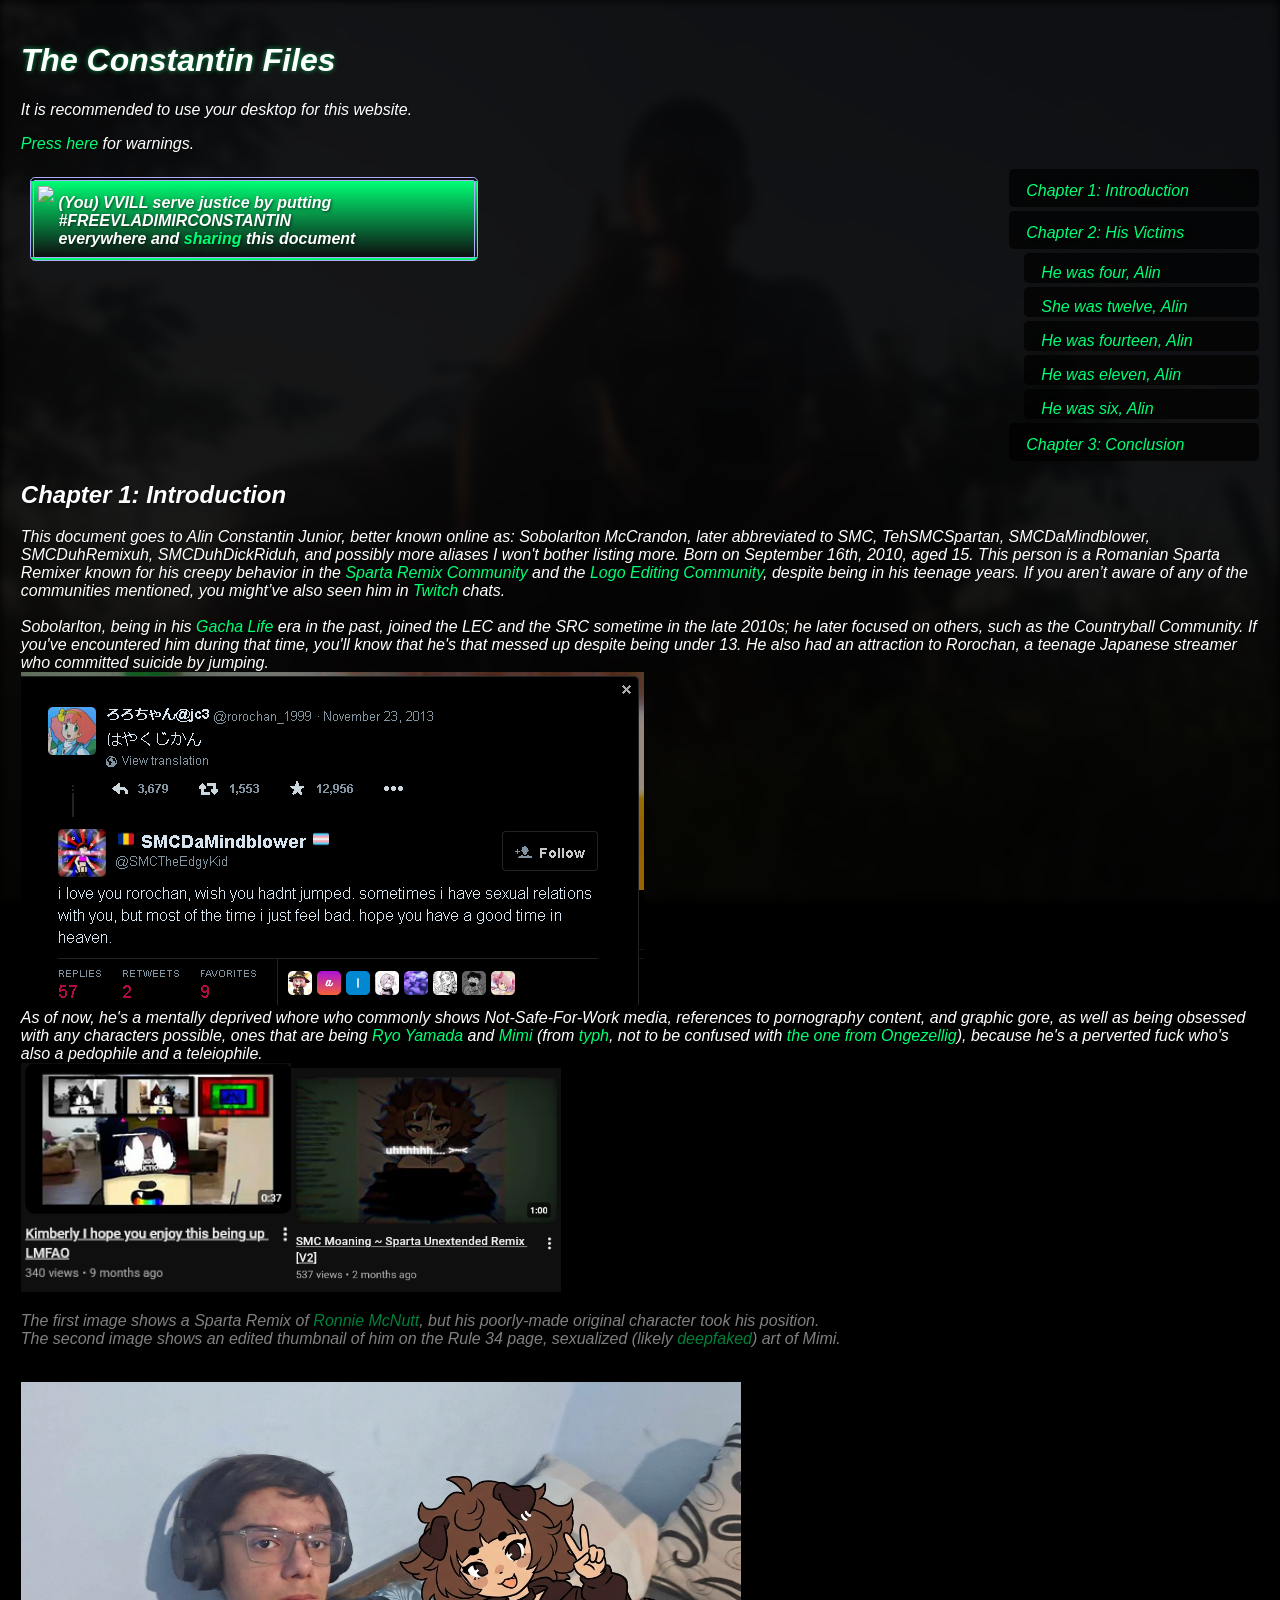
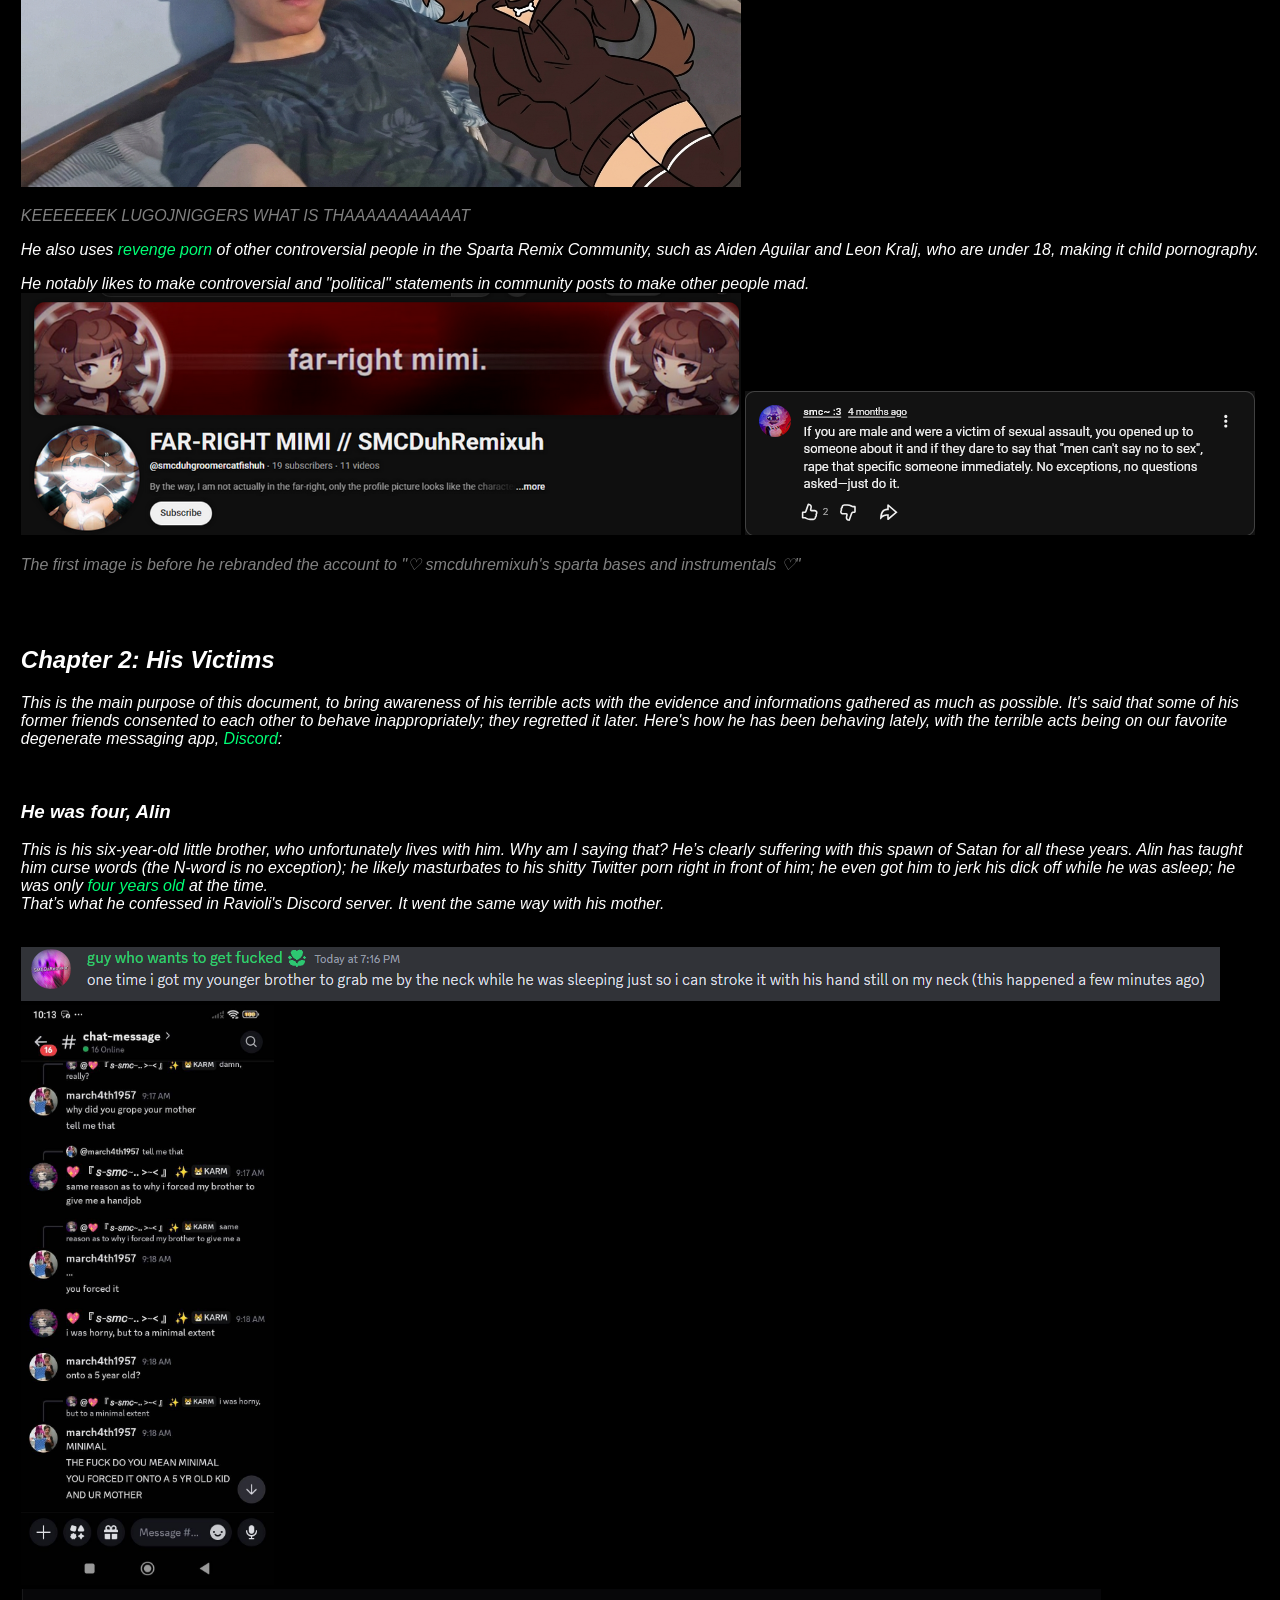
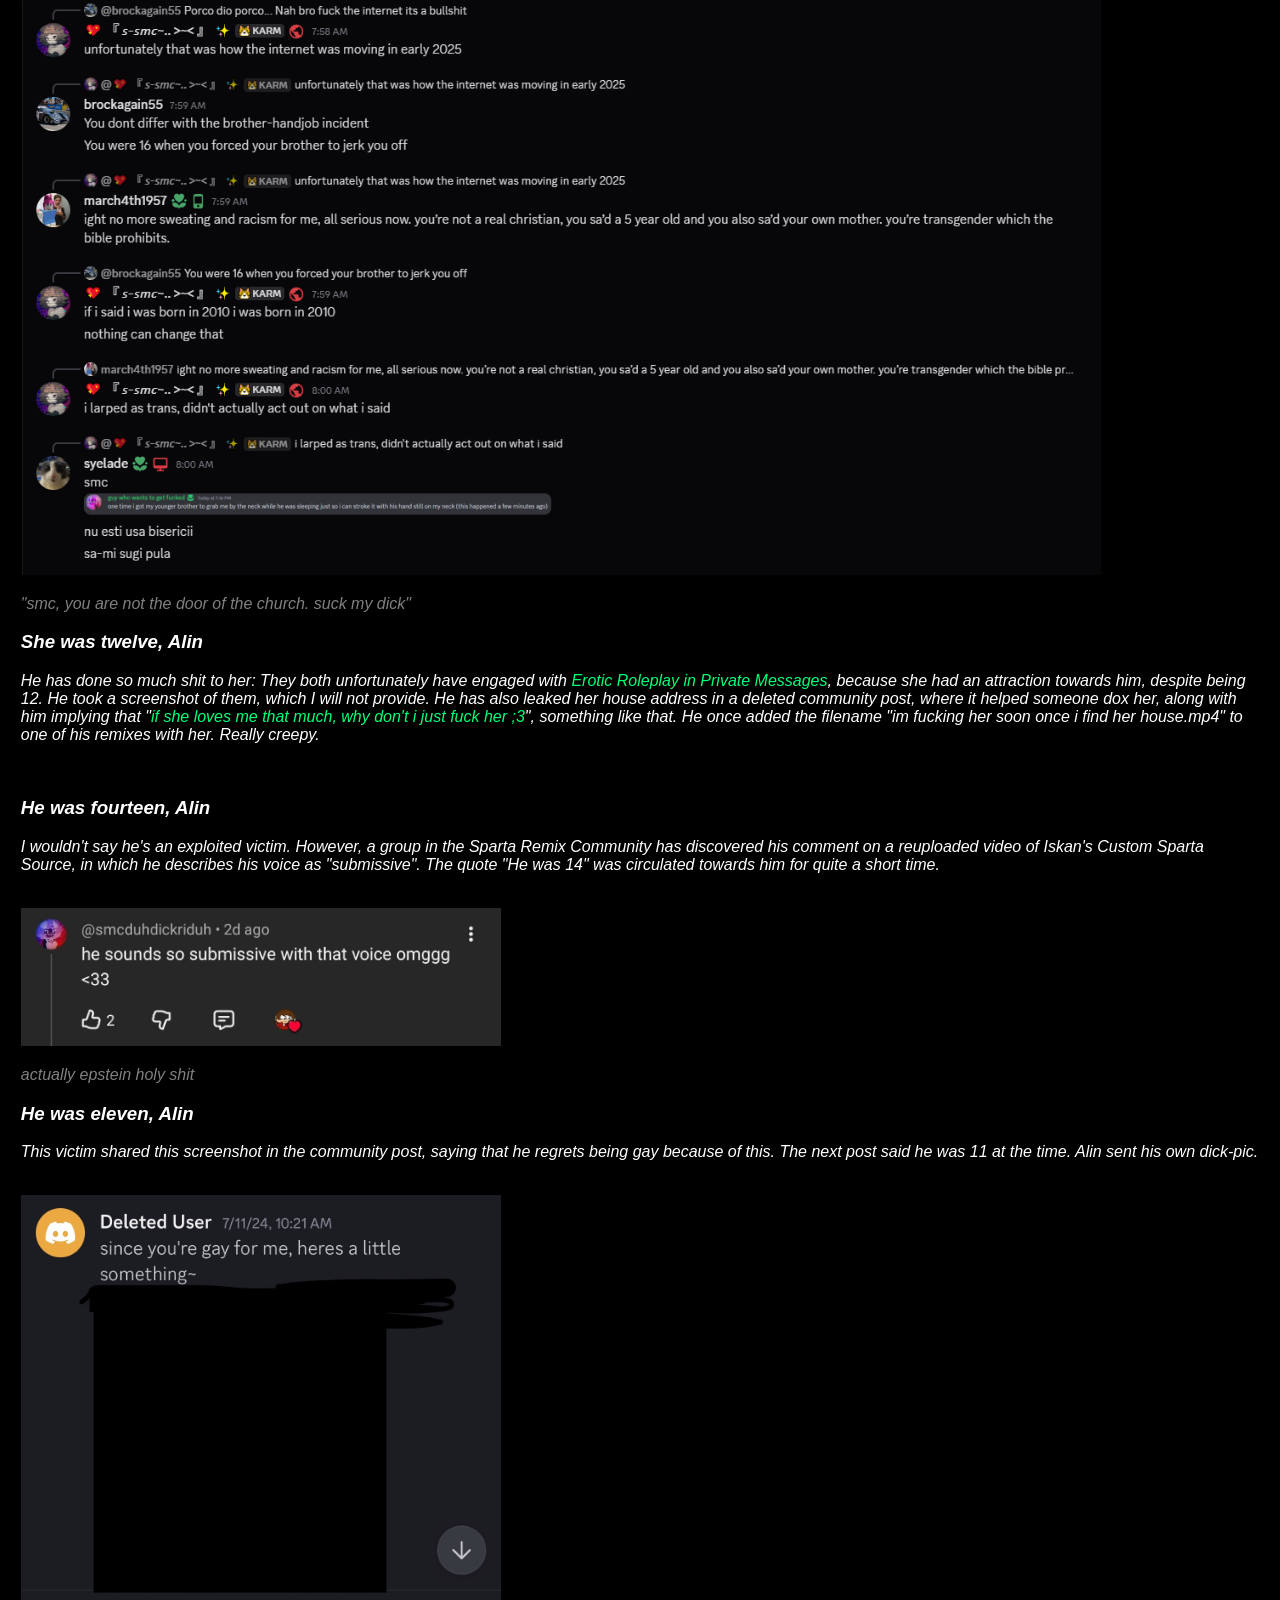
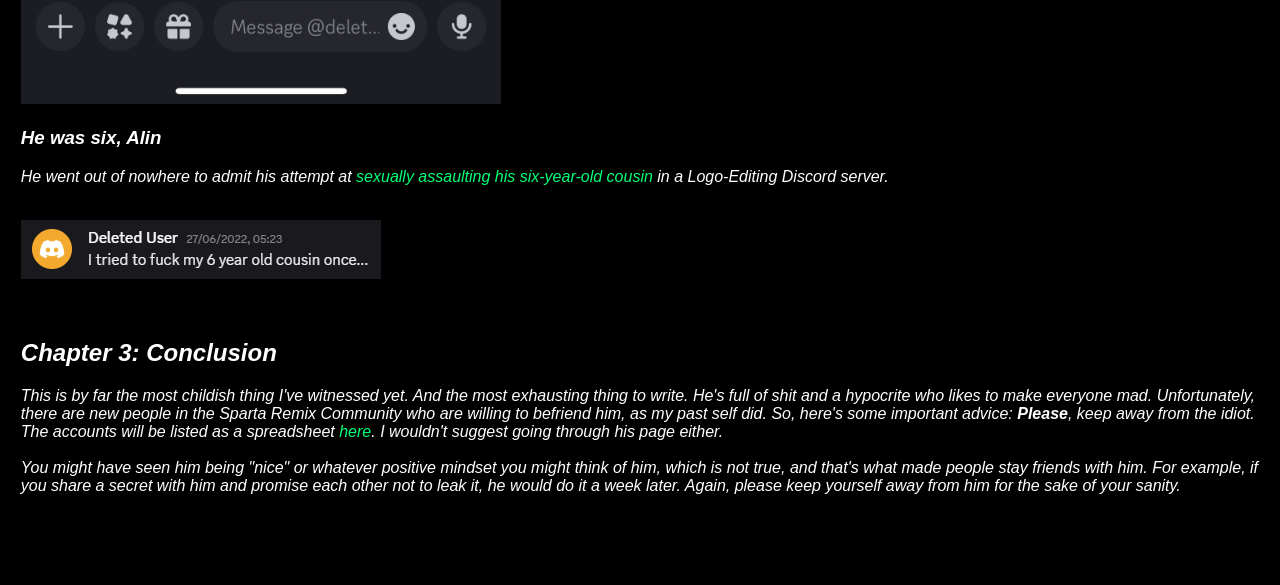
==== index2.html @ 02c7c016 "Update index2.html" ====
<!DOCTYPE html>
<html lang="en">
    <head>
      <link rel="stylesheet" href="styles.css"/>
      <meta charset="UTF-8">
      <meta name="viewport" content="width=device-width, initial-scale=1.0">
      <title>[16+] The Constantin Files</title>
    </head>
    <body>
        <h1>The Constantin Files</h1>
        <p>It is recommended to use your desktop for this website.</p>
        <p><a href="index.html">Press here</a> for warnings.</p>
        
        <div class="wiki-container">
            <main class="content">
    <!-- This is pasted from the wiki -->
    <div id="mw-content-text" class="mw-body-content">
    <div class="mw-content-ltr mw-parser-output" lang="en" dir="ltr"><style data-mw-deduplicate="TemplateStyles:r416693">.mw-parser-output .template-soybox{display:grid;grid-template-columns:auto 1fr auto;grid-template-areas:"image1 text image2";margin:0.3rem;padding:0.3rem;}.mw-parser-output .template-soybox,.mw-parser-output .template-soybox *{box-sizing:border-box}.mw-parser-output .template-soybox .content{display:flex;flex-direction:column;gap:0.25rem;grid-area:text}.mw-parser-output .template-soybox .line1{font-size:140%;line-height:1.75rem}.mw-parser-output .template-soybox.page-issue{border-width:1px;border-style:solid;border-left-width:0.6rem;border-radius:0.2rem}.mw-parser-output .template-soybox.page-issue.ok{background:white;border-color:#b6f9ba;border-left-color:#52d85b}.mw-parser-output .template-soybox.page-issue.info{background:#EEF2FF;border-color:#D6DAF0;border-left-color:#5457e5}.mw-parser-output .template-soybox.page-issue.warning{background:#fef6e7;border-color:#eed6d2;border-left-color:#FF9D00}.mw-parser-output .template-soybox.page-issue.critical{background:#fff0f0;border-color:#e23639}@media screen and (max-width:400px){.mw-parser-output .template-soybox>span[typeof="mw:File"]:nth-of-type(2){display:none}}</style>
    <div style="width: clamp(0rem, 28rem, 100%); text-wrap: balance; border: 4px double #ababff; border-radius: 0.3rem; background: linear-gradient(#00ff75, #00000050);" class="template-soybox noexcerpt"><span typeof="mw:File"><span><img src="29892.png" decoding="async" loading="lazy" width="67 height="65" class="mw-file-element" data-file-width="2501" data-file-height="2501"></span></span><div class="content"><span class="line1"><b></b></span><span class="line2"><b>(You) VVILL serve justice by putting #FREEVLADIMIRCONSTANTIN everywhere and <a href="https://www.youtube.com/post/Ugkx7gMbIciB7unYGmT3R9NMrNsIyraYsZ8P">sharing</a> this document</b></span></div></div><div style="padding:1px" class="noexcerpt"></span></div>
            </main>
            <nav class="sidebar">
    <div class="column">
      <a href="#chapter1">Chapter 1: Introduction</a>
    </div>
    <div class="column">
      <a href="#chapter2">Chapter 2: His Victims</a>
    </div>
    <div class="column1">
      <a href="#c2:one">He was four, Alin</a>
    </div>
    <div class="column1">
      <a href="#c2:two">She was twelve, Alin</a>
    </div>
    <div class="column1">
      <a href="#c2:three">He was fourteen, Alin</a>
    </div>
    <div class="column1">
      <a href="#c2:four">He was eleven, Alin</a>
    </div>
    <div class="column1">
      <a href="#c2:five">He was six, Alin</a>
    </div>
    <div class="column">
      <a href="#chapter3">Chapter 3: Conclusion</a>
    </div>
            </nav>
        </div>

        <div id="chapter1">
            <h2>Chapter 1: Introduction</h2>
            <p>
                This document goes to Alin Constantin Junior, better known online as: Sobolarlton McCrandon, later abbreviated to SMC, TehSMCSpartan, SMCDaMindblower, SMCDuhRemixuh, SMCDuhDickRiduh, and possibly more aliases I won't bother listing more. Born on September 16th, 2010, aged 15. This person is a Romanian Sparta Remixer known for his creepy behavior in the <a href="https://spartaremix.fandom.com/wiki/Home">Sparta Remix Community</a> and the <a href="https://logo-editing.fandom.com/wiki/Logo_Editing_Wiki">Logo Editing Community</a>, despite being in his teenage years. If you aren’t aware of any of the communities mentioned, you might’ve also seen him in <a href="https://en.wikipedia.org/wiki/Twitch_(service)">Twitch</a> chats.<br><br>
                Sobolarlton, being in his <a href= "https://lunime.fandom.com/wiki/Gacha_Life">Gacha Life</a> era in the past, joined the LEC and the SRC sometime in the late 2010s; he later focused on others, such as the Countryball Community. If you've encountered him during that time, you'll know that he's that messed up despite being under 13. He also had an attraction to Rorochan, a teenage Japanese streamer who committed suicide by jumping. <br>
                <img src="HAlWSNqXMAAQvuy.png"><br>
                As of now, he's a mentally deprived whore who commonly shows Not-Safe-For-Work media, references to pornography content, and graphic gore, as well as being obsessed with any characters possible, ones that are being <a href="https://bocchi-the-rock.fandom.com/wiki/Ryo_Yamada">Ryo Yamada</a> and <a href="https://animation-meme.fandom.com/wiki/Typh/Mimi">Mimi</a> (from <a href="https://animation-meme.fandom.com/wiki/Typh">typh</a>, not to be confused with <a href="https://ongezellig.fandom.com/wiki/Mymy">the one from Ongezellig</a>), because he's a perverted fuck who's also a pedophile and a teleiophile.
                <br> <img src="28sf8bj.png" style="width: 270px; height: auto;"><img src="hmb98pb.png" style="width: 270px; height: auto;"><br>
                <p style="opacity: 50%;">
                    The first image shows a Sparta Remix of <a href="https://en.wikipedia.org/wiki/Suicide_of_Ronnie_McNutt">Ronnie McNutt</a>, but his poorly-made original character took his position.<br>
                    The second image shows an edited thumbnail of him on the Rule 34 page, sexualized (likely <a href="https://en.wikipedia.org/wiki/Deepfake">deepfaked</a>) art of Mimi.
                </p>
                <br> <img src="utrippin.png" style="width: 720px; height: auto;"><br>
                <p style="opacity: 50%;">KEEEEEEEK LUGOJNIGGERS WHAT IS THAAAAAAAAAAAT</p>
                <p>He also uses <a href="https://en.wikipedia.org/wiki/Revenge_porn">revenge porn</a> of other controversial people in the Sparta Remix Community, such as Aiden Aguilar and Leon Kralj, who are under 18, making it child pornography.</p>
                He notably likes to make controversial and "political" statements in community posts to make other people mad.
                <br> <img src="kp8pxv0.png" style="width: 720px; height: auto;"> <img src="krrt3ww.png">
                <p style="opacity: 50%;">The first image is before he rebranded the account to "♡ smcduhremixuh's sparta bases and instrumentals ♡"</p>
            </p> <br><br>
        </div>
        <div id="chapter2">
            <h2>Chapter 2: His Victims</h2>
            <p>
                This is the main purpose of this document, to bring awareness of his terrible acts with the evidence and informations gathered as much as possible. It's said that some of his former friends consented to each other to behave inappropriately; they regretted it later. Here's how he has been behaving lately, with the terrible acts being on our favorite degenerate messaging app, <a href="https://en.wikipedia.org/wiki/Discord">Discord</a>:
            </p> <br>
                <div id="c2:one">
                    <h3>He was four, Alin</h3>
                    <p>
                        This is his six-year-old little brother, who unfortunately lives with him. Why am I saying that? He’s clearly suffering with this spawn of Satan for all these years. Alin has taught him curse words (the N-word is no exception); he likely masturbates to his shitty Twitter porn right in front of him; he even got him to jerk his dick off while he was asleep; he was only <a href="https://soyjakwiki.org/Doctos">four years old</a> at the time.
                        <br>That’s what he confessed in Ravioli's Discord server. It went the same way with his mother.
                    </p><br>
                    <img src="pnROt03.png"> <br> <img src="h8wOeFX.png" style="max-width: auto; height: 580px"> <img src="gEyL4BJ.png" style="max-width: 1080px; height: auto"> <br>
                    <p style="opacity: 50%;">"smc, you are not the door of the church. suck my dick"</p>
                </div>
                <div id="c2:two">
                    <h3>She was twelve, Alin</h3>
                    <p>
                        He has done so much shit to her: They both unfortunately have engaged with <a href="https://en.wikipedia.org/wiki/Cybersex">Erotic Roleplay in Private Messages</a>, because she had an attraction towards him, despite being 12. He took a screenshot of them, which I will not provide. He has also leaked her house address in a deleted community post, where it helped someone dox her, along with him implying that "<a href="https://soyjakwiki.org/Troonjak">if she loves me that much, why don't i just fuck her ;3</a>", something like that. He once added the filename "im fucking her soon once i find her house.mp4" to one of his remixes with her. Really creepy.
                    </p><br>
                </div>
                <div id="c2:three">
                    <h3>He was fourteen, Alin</h3>
                    <p>
                        I wouldn't say he's an exploited victim. However, a group in the Sparta Remix Community has discovered his comment on a reuploaded video of Iskan's Custom Sparta Source, in which he describes his voice as "submissive". The quote "He was 14" was circulated towards him for quite a short time.
                        </p><br>
                    <img src="kp3xj6j.jpg" style="max-width: 480px; height: auto"><br>
                    <p style="opacity: 50%;">actually epstein holy shit</p>
                </div>
                <div id="c2:four">
                    <h3>He was eleven, Alin</h3>
                    <p>
                        This victim shared this screenshot in the community post, saying that he regrets being gay because of this. The next post said he was 11 at the time. Alin sent his own dick-pic.
                    </p><br>
                    <img src="13BtzAI.png" style="max-width: 480px; height: auto"><br>
                </div>
                <div id="c2:five">
                    <h3>He was six, Alin</h3>
                    <p>
                        He went out of nowhere to admit his attempt at <a href= "https://wiki.soyjak.st/Oyyy">sexually assaulting his six-year-old cousin</a> in a Logo-Editing Discord server.
                    </p><br>
                    <img src="QaKJB7s.png" style="width: auto;"><br>
                </div><br><br>
        </div>
        </div>
        <div id="chapter3">
            <h2>Chapter 3: Conclusion</h2>
            <p>
                This is by far the most childish thing I've witnessed yet. And the most exhausting thing to write. He's full of shit and a hypocrite who likes to make everyone mad. Unfortunately, there are new people in the Sparta Remix Community who are willing to befriend him, as my past self did. So, here's some important advice: <b>Please</b>, keep away from the idiot. The accounts will be listed as a spreadsheet <a href=https://docs.google.com/spreadsheets/d/1vLHrTlvzA6rwBx-BE-kSOPKxRkK46nL3PdlDtKVJ0mU/edit?usp=sharing>here</a>. I wouldn't suggest going through his page either.<br><br> 
                You might have seen him being "nice" or whatever positive mindset you might think of him, which is not true, and that's what made people stay friends with him. For example, if you share a secret with him and promise each other not to leak it, he would do it a week later. Again, please keep yourself away from him for the sake of your sanity.
                <br><br> 
            </p> <br><br>
        </div>
    </body>
</html>
---- styles.css ----
body {
    text-shadow: 1px 1px 3px rgba(0, 0, 0, 0.6);
    font-style: italic;
    color: #fff;
    font-family: Helvetica;
    padding: 1%;
    background-color: #000000;
}

body::before {
    content: "";
    position: fixed;
    top: 0;
    left: 0;
    right: 0;
    z-index: -1;
    display: block;
    background-image: url("Fz-f8R3X0AEsc2S.jpeg"); 
    background-size:cover;
    width: 100%;
    height: 100%;
    filter: blur(5px) brightness(0.1);
}

h1 {
  text-shadow: 0 0 5px #00ff7590;
}

* {
  box-sizing: border-box;
}


a:link {
  color: #00ff75;
  background-color: transparent;
  text-decoration: none;
  transition: 0.1s ease, color 0.1s ease;
}

a:visited{
  color: #00ff75;
}

.wiki-container {
  display: grid;
  grid-template-columns: 1fr 250px;
  gap: 20px;
  align-items: start;
}

.sidebar {
  display: flex;
  flex-direction: column;
  gap: 4px;
}

.content {
  margin-right: auto;
  padding: 4px;
  background: transparent;
}

.column {
  background-color: rgba(0, 0, 0, 0.7);
  padding: 10px 12px;
  border-radius: 5px;
  text-shadow: 2px 2px 10px black;
  transition: transform 0.1s ease, background-color 0.1s ease;
}


.column:hover{
  background-color: black;
  padding: 9px;
  scale: 101%;
  transition: ease;
  transition-duration: 100ms;
}

.column a{
  position: relative;
  left: 5px;
  bottom: -3px;
}

.column1 {
  margin-left: 15px;
  background-color: rgba(0, 0, 0, 0.7);
  padding: 6px 12px;
  border-radius: 5px;
  text-shadow: 2px 2px 10px black;
  transition: transform 0.1s ease, background-color 0.1s ease;
}


.column1:hover{
  background-color: black;
  padding: 9px;
  scale: 101%;
  transition: ease;
  transition-duration: 100ms;
}

.column1 a{
  position: relative;
  left: 5px;
  bottom: -5px;
}

.button{
  background-color: black;
  border: 2px solid red;
  border-radius: 10%;
  color: white;
  padding: 7px 10px;
  cursor: pointer;
}

.button:hover{
  background-image: linear-gradient(to bottom, #202020, black);
  transition: ease;
}
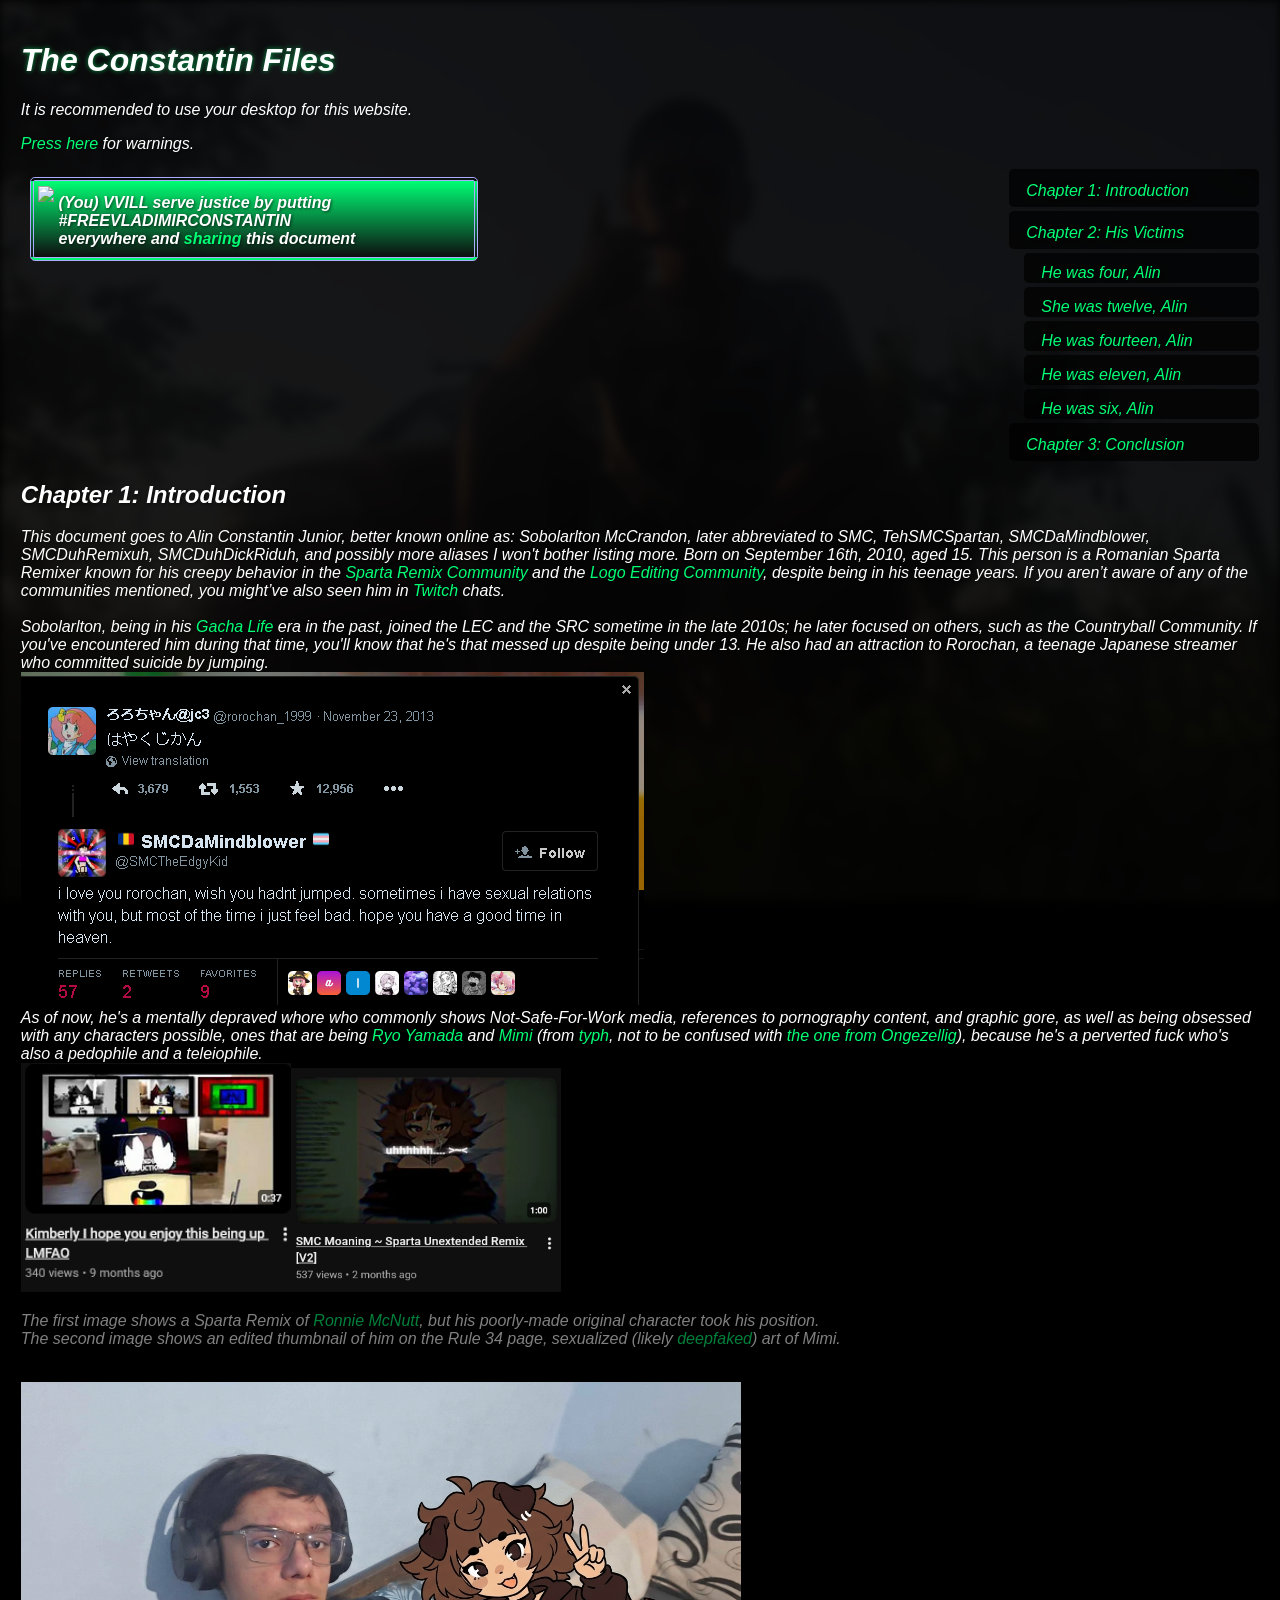
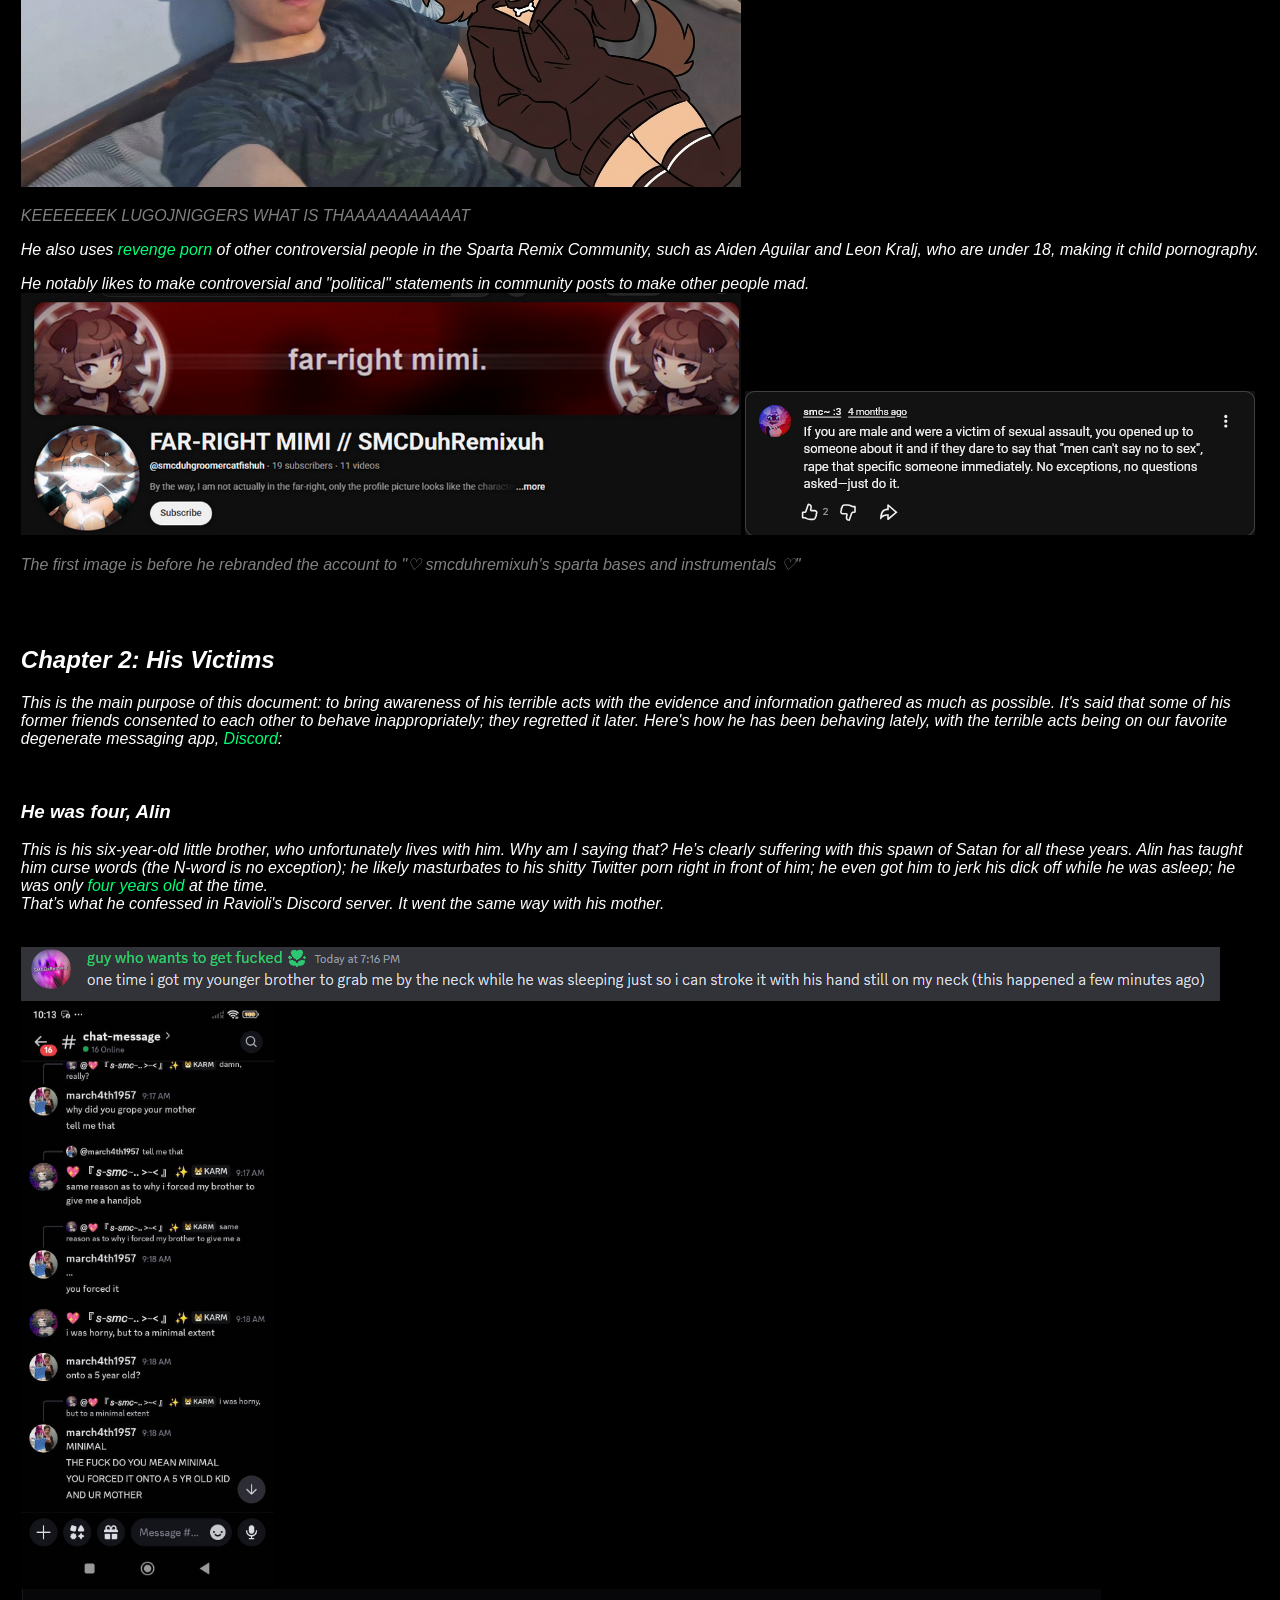
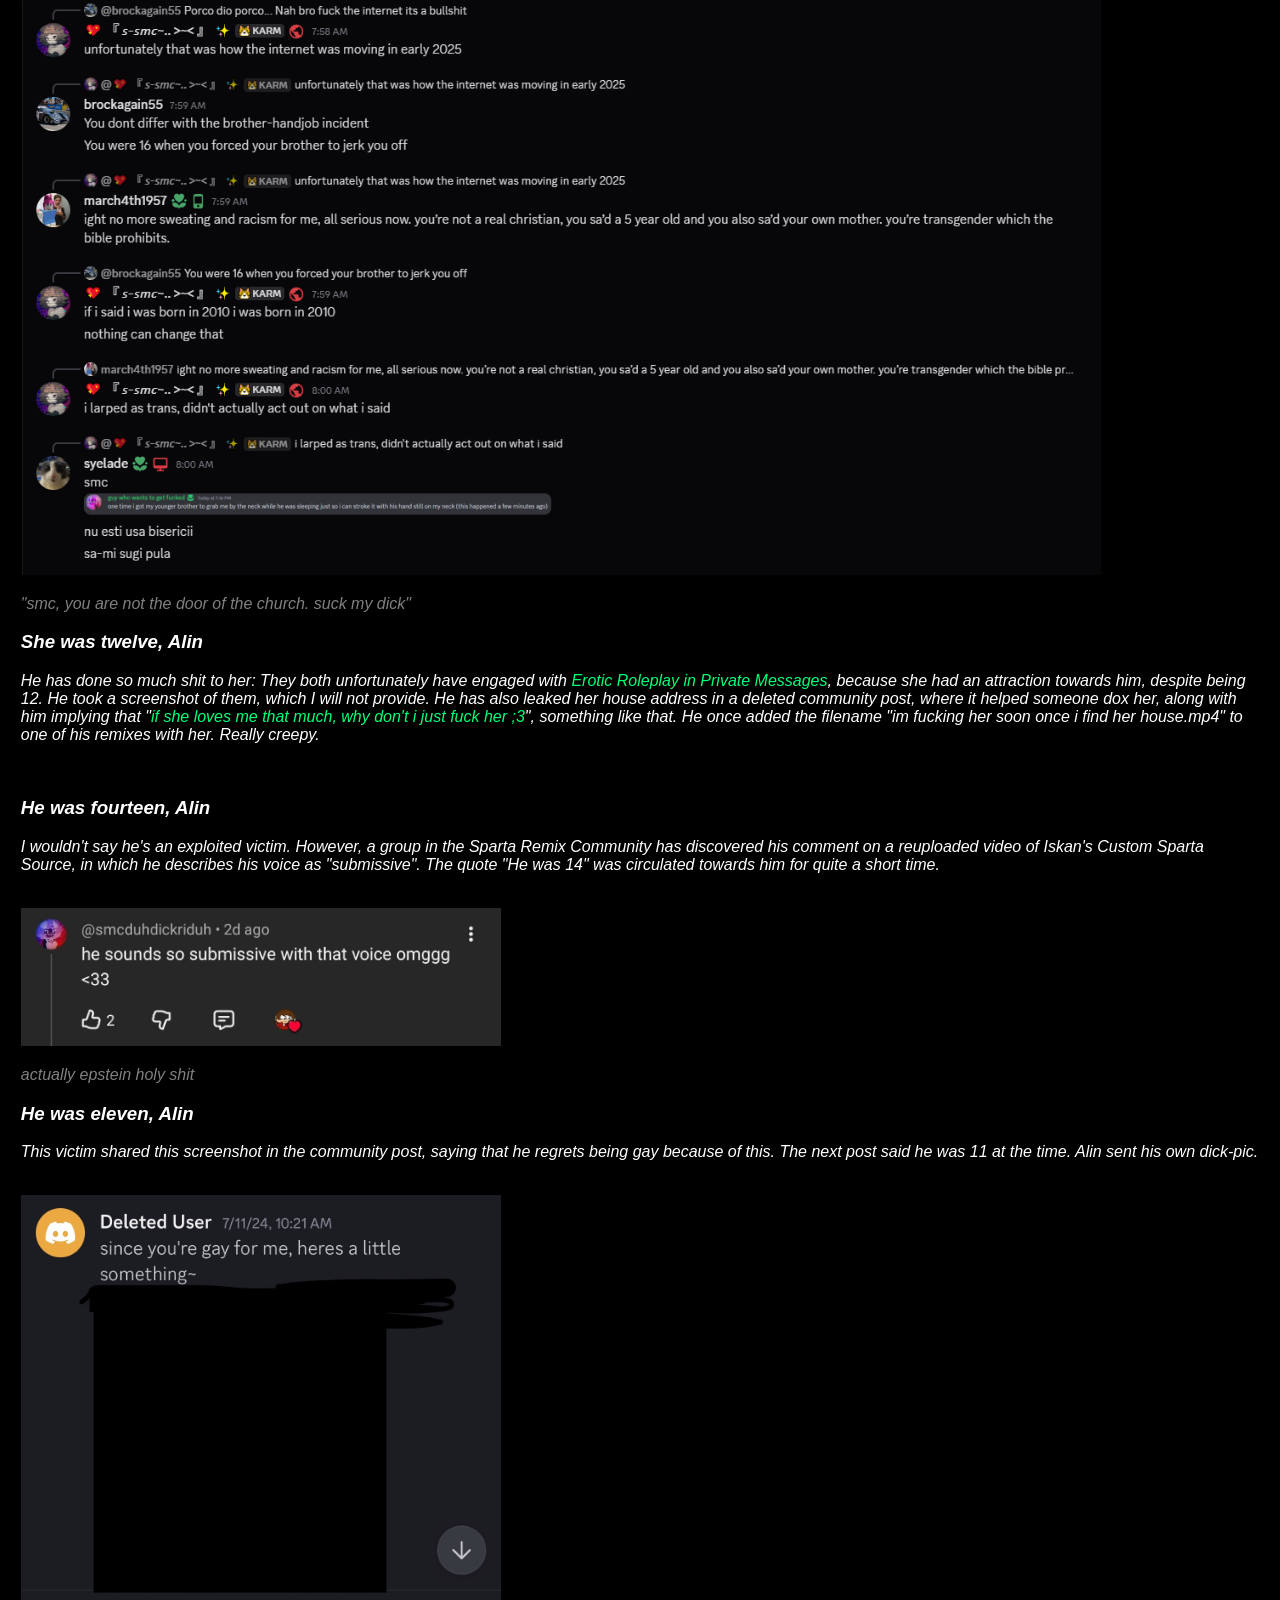
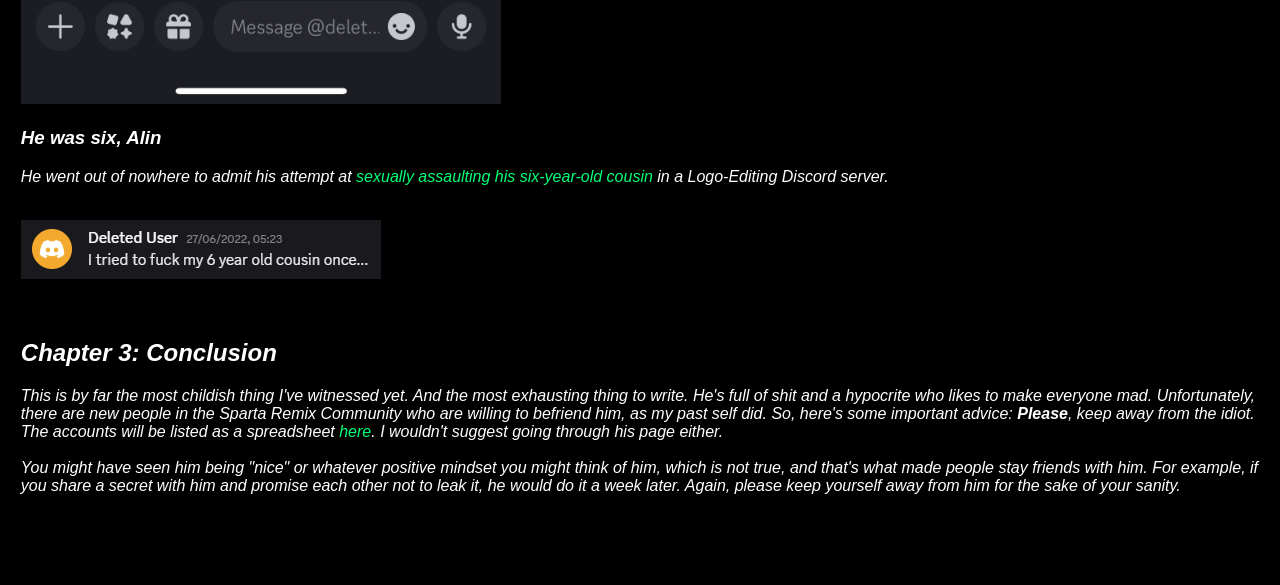
==== commit 0ab98b49: "Update index2.html" ====
--- a/index2.html
+++ b/index2.html
@@ -52,7 +52,7 @@
                 This document goes to Alin Constantin Junior, better known online as: Sobolarlton McCrandon, later abbreviated to SMC, TehSMCSpartan, SMCDaMindblower, SMCDuhRemixuh, SMCDuhDickRiduh, and possibly more aliases I won't bother listing more. Born on September 16th, 2010, aged 15. This person is a Romanian Sparta Remixer known for his creepy behavior in the <a href="https://spartaremix.fandom.com/wiki/Home">Sparta Remix Community</a> and the <a href="https://logo-editing.fandom.com/wiki/Logo_Editing_Wiki">Logo Editing Community</a>, despite being in his teenage years. If you aren’t aware of any of the communities mentioned, you might’ve also seen him in <a href="https://en.wikipedia.org/wiki/Twitch_(service)">Twitch</a> chats.<br><br>
                 Sobolarlton, being in his <a href= "https://lunime.fandom.com/wiki/Gacha_Life">Gacha Life</a> era in the past, joined the LEC and the SRC sometime in the late 2010s; he later focused on others, such as the Countryball Community. If you've encountered him during that time, you'll know that he's that messed up despite being under 13. He also had an attraction to Rorochan, a teenage Japanese streamer who committed suicide by jumping. <br>
                 <img src="HAlWSNqXMAAQvuy.png"><br>
-                As of now, he's a mentally deprived whore who commonly shows Not-Safe-For-Work media, references to pornography content, and graphic gore, as well as being obsessed with any characters possible, ones that are being <a href="https://bocchi-the-rock.fandom.com/wiki/Ryo_Yamada">Ryo Yamada</a> and <a href="https://animation-meme.fandom.com/wiki/Typh/Mimi">Mimi</a> (from <a href="https://animation-meme.fandom.com/wiki/Typh">typh</a>, not to be confused with <a href="https://ongezellig.fandom.com/wiki/Mymy">the one from Ongezellig</a>), because he's a perverted fuck who's also a pedophile and a teleiophile.
+                As of now, he's a mentally depraved whore who commonly shows Not-Safe-For-Work media, references to pornography content, and graphic gore, as well as being obsessed with any characters possible, ones that are being <a href="https://bocchi-the-rock.fandom.com/wiki/Ryo_Yamada">Ryo Yamada</a> and <a href="https://animation-meme.fandom.com/wiki/Typh/Mimi">Mimi</a> (from <a href="https://animation-meme.fandom.com/wiki/Typh">typh</a>, not to be confused with <a href="https://ongezellig.fandom.com/wiki/Mymy">the one from Ongezellig</a>), because he's a perverted fuck who's also a pedophile and a teleiophile.
                 <br> <img src="28sf8bj.png" style="width: 270px; height: auto;"><img src="hmb98pb.png" style="width: 270px; height: auto;"><br>
                 <p style="opacity: 50%;">
                     The first image shows a Sparta Remix of <a href="https://en.wikipedia.org/wiki/Suicide_of_Ronnie_McNutt">Ronnie McNutt</a>, but his poorly-made original character took his position.<br>
@@ -69,7 +69,7 @@
         <div id="chapter2">
             <h2>Chapter 2: His Victims</h2>
             <p>
-                This is the main purpose of this document, to bring awareness of his terrible acts with the evidence and informations gathered as much as possible. It's said that some of his former friends consented to each other to behave inappropriately; they regretted it later. Here's how he has been behaving lately, with the terrible acts being on our favorite degenerate messaging app, <a href="https://en.wikipedia.org/wiki/Discord">Discord</a>:
+                This is the main purpose of this document: to bring awareness of his terrible acts with the evidence and information gathered as much as possible. It's said that some of his former friends consented to each other to behave inappropriately; they regretted it later. Here's how he has been behaving lately, with the terrible acts being on our favorite degenerate messaging app, <a href="https://en.wikipedia.org/wiki/Discord">Discord</a>:
             </p> <br>
                 <div id="c2:one">
                     <h3>He was four, Alin</h3>
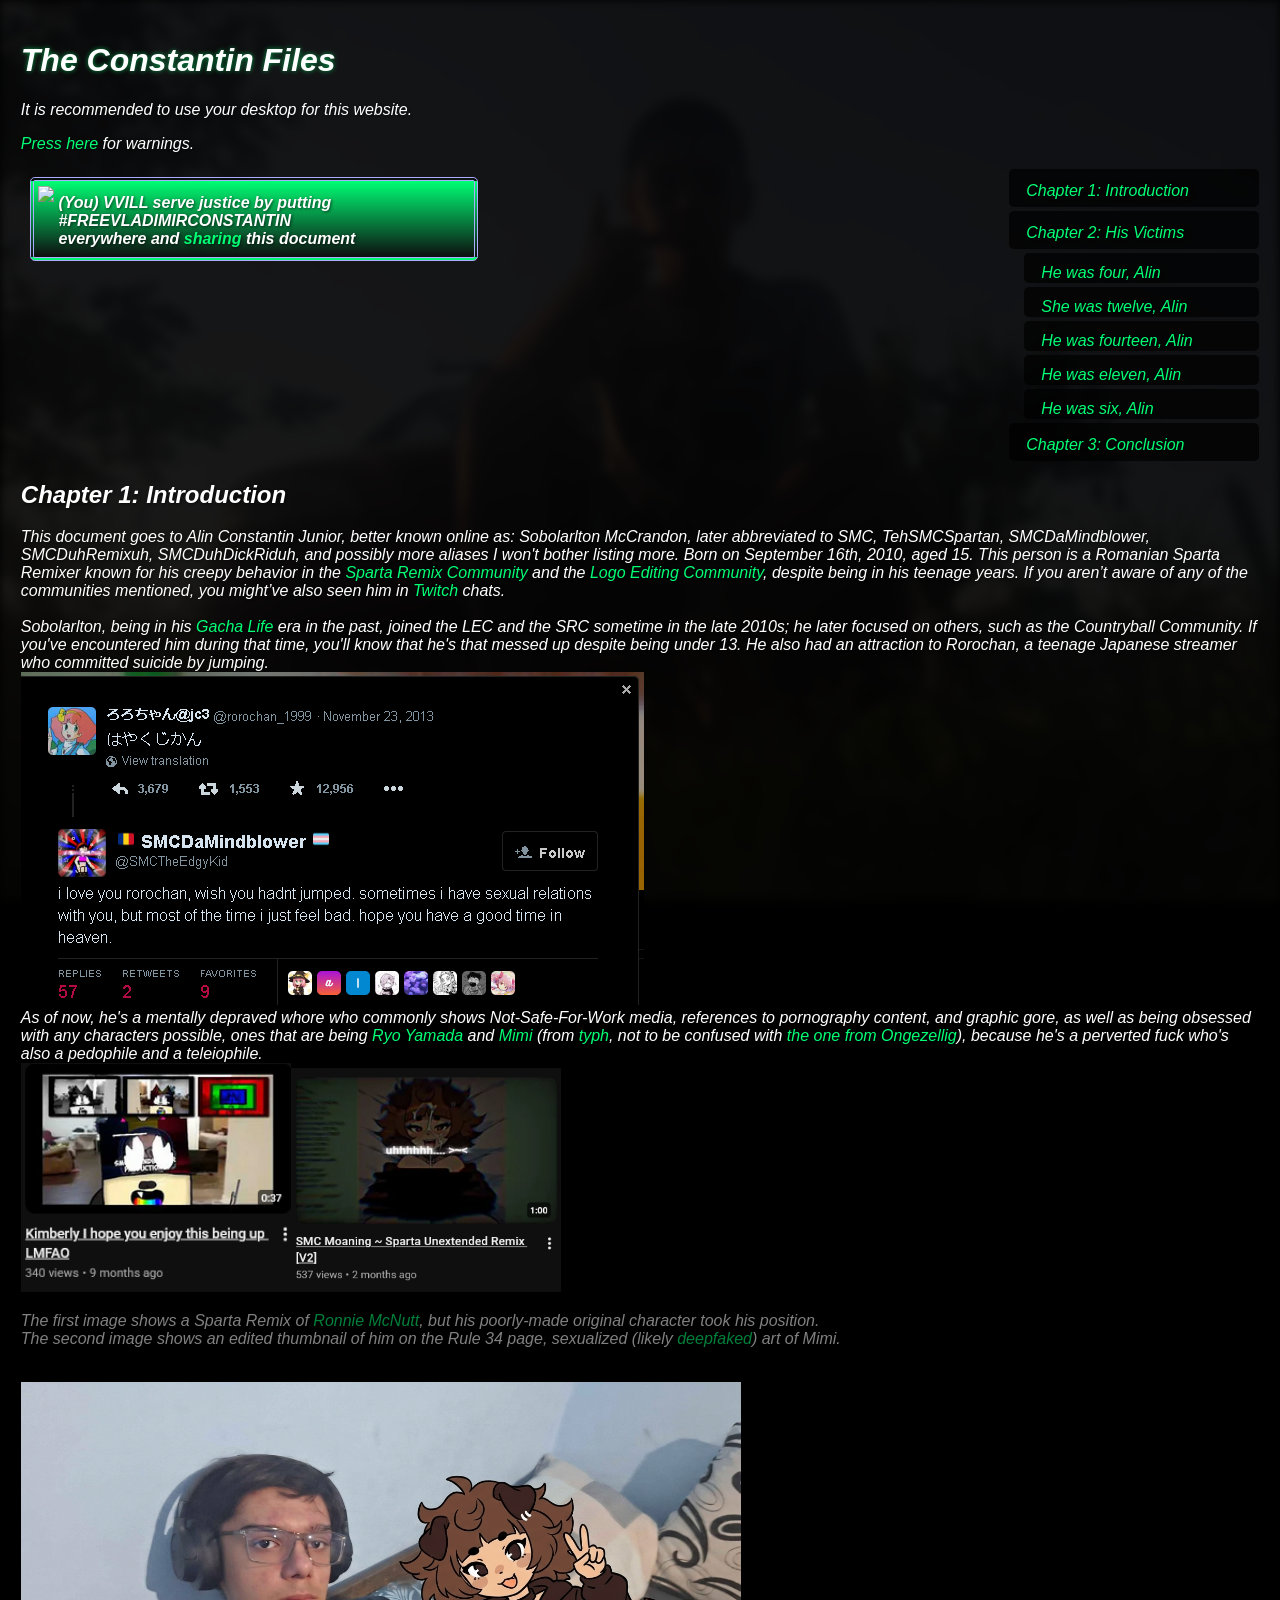
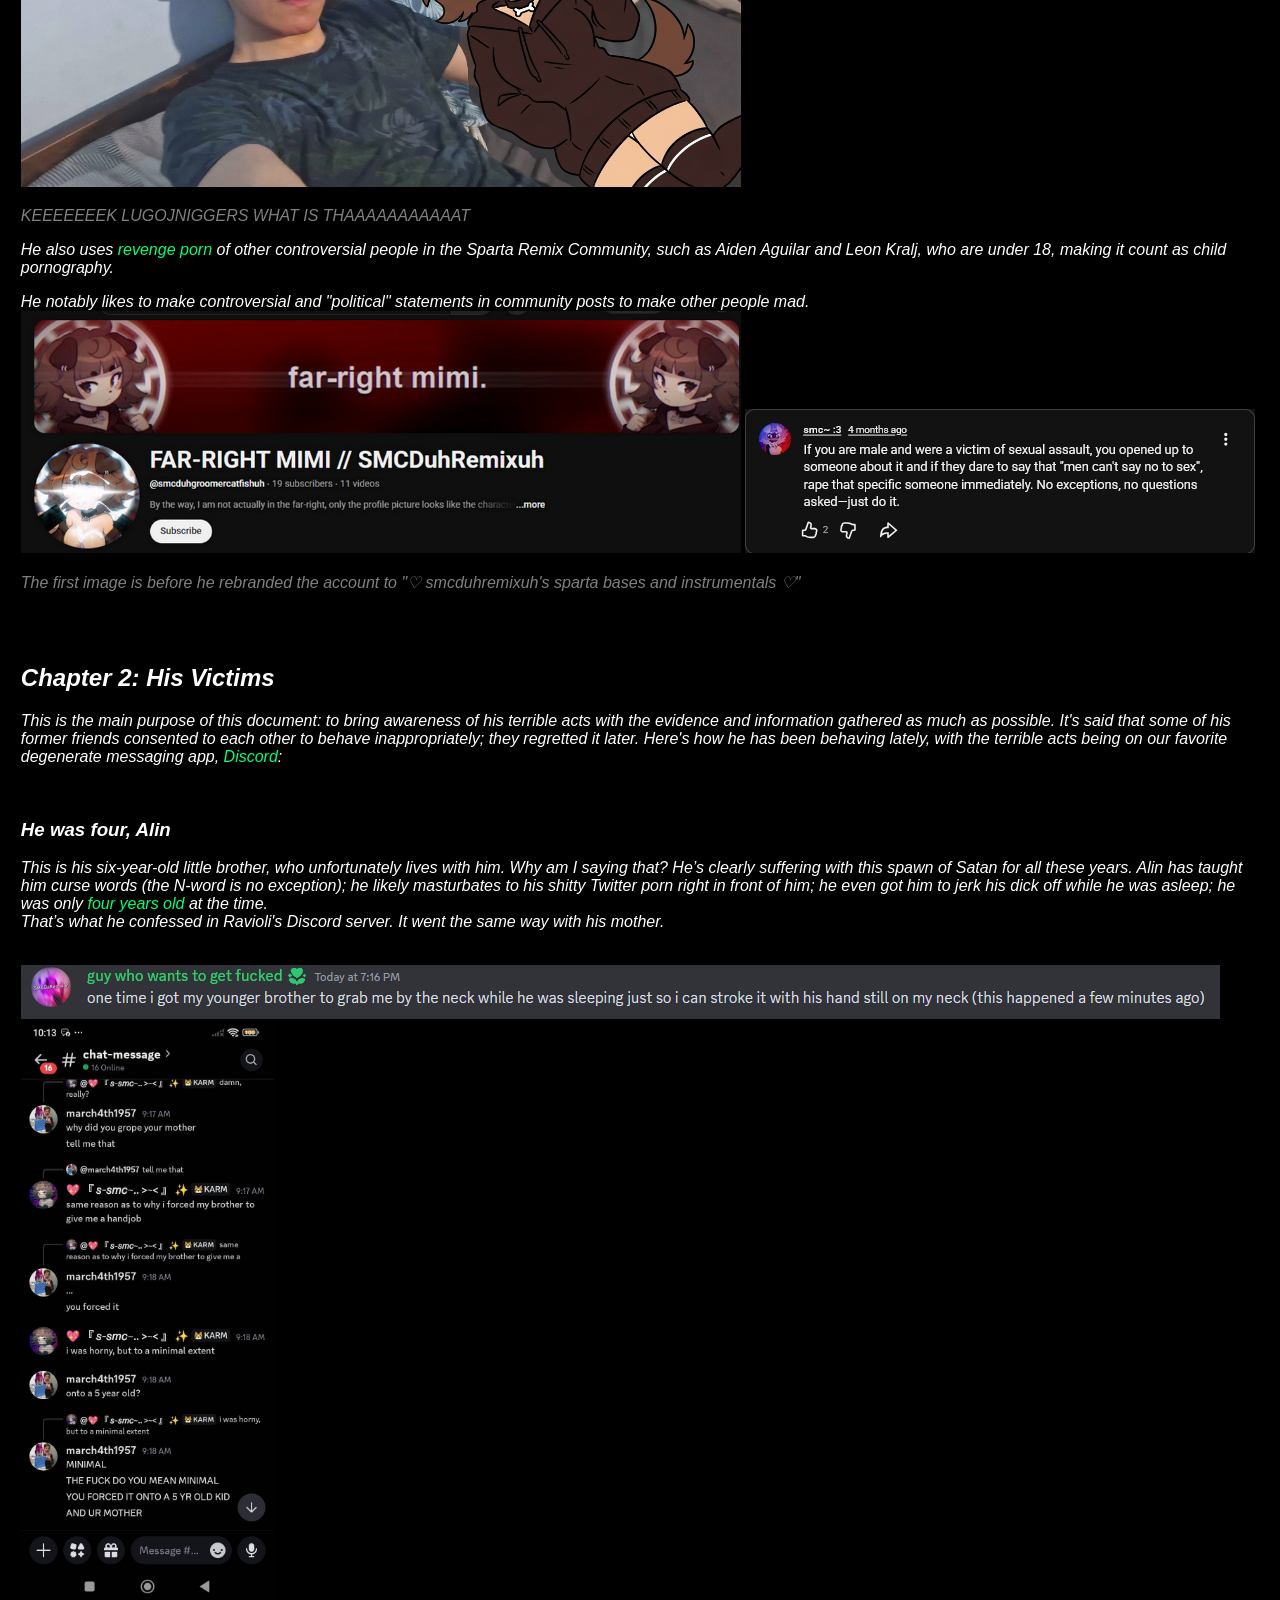
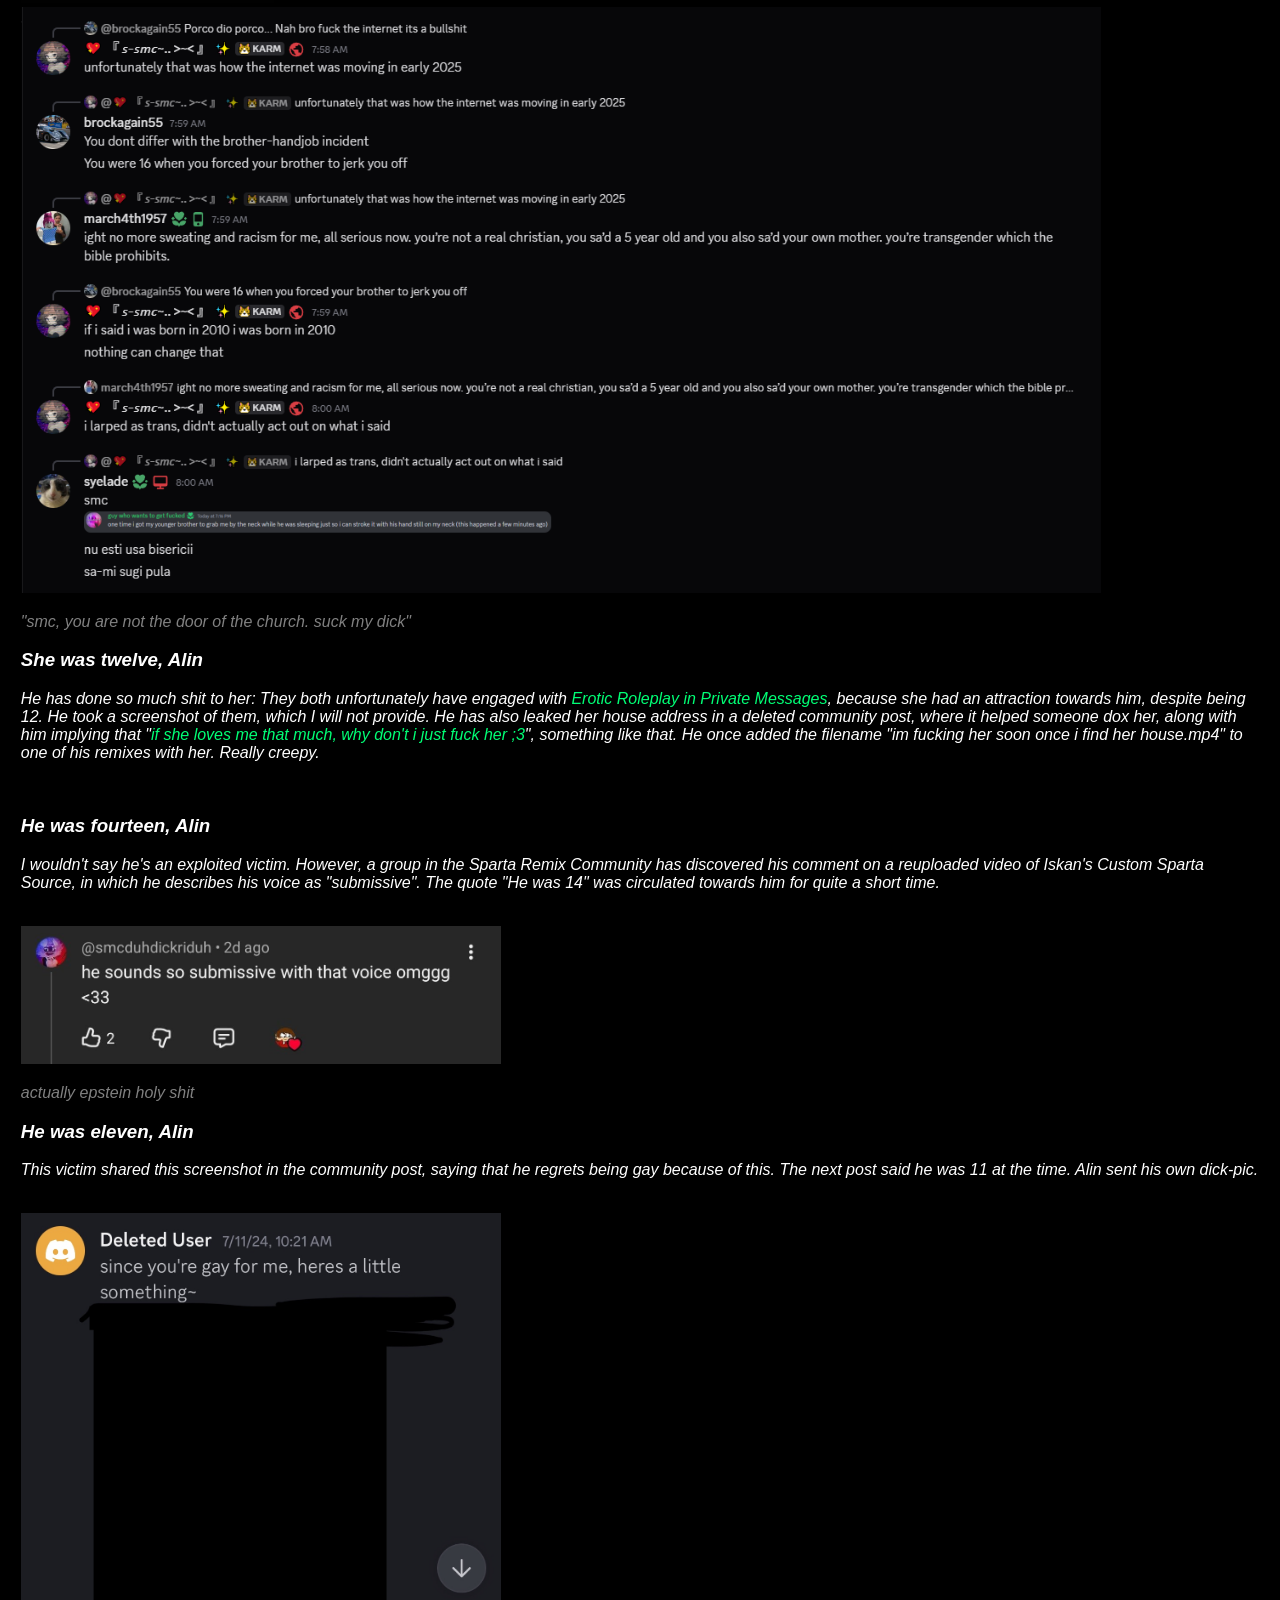
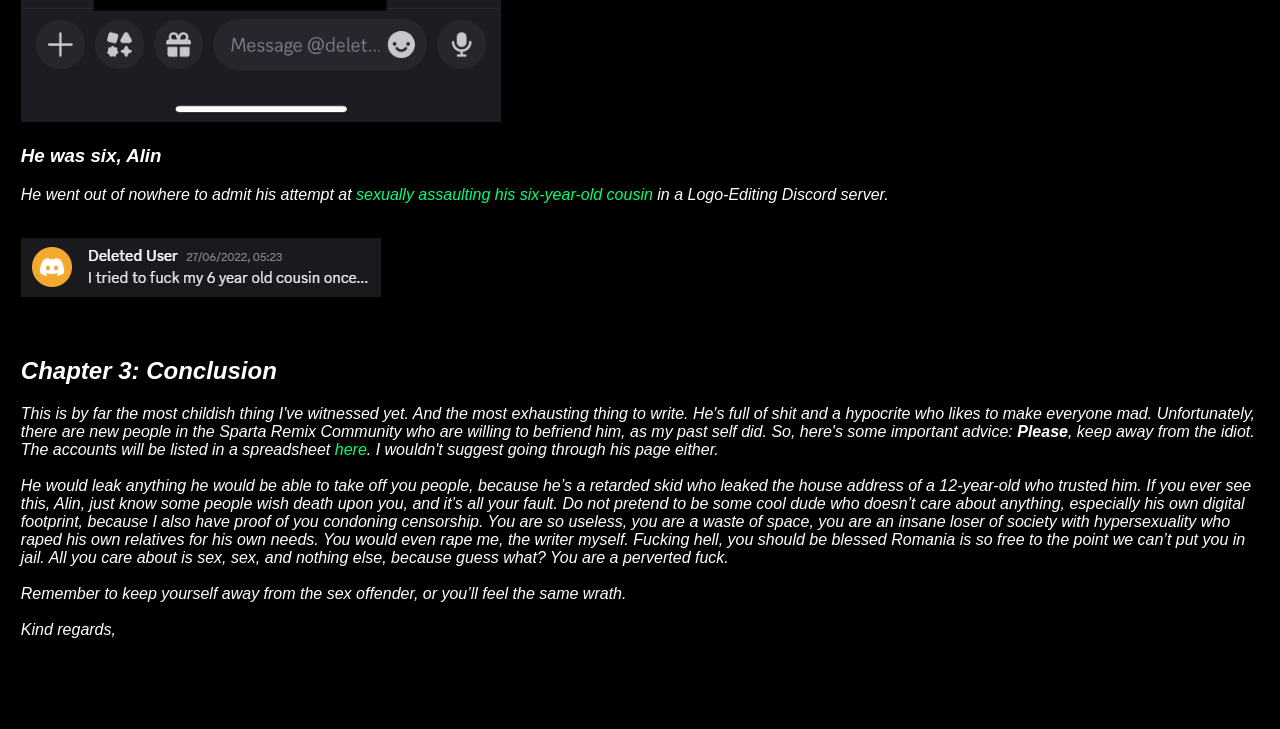
==== commit 1fd075b2: "Update index2.html" ====
--- a/index2.html
+++ b/index2.html
@@ -60,7 +60,7 @@
                 </p>
                 <br> <img src="utrippin.png" style="width: 720px; height: auto;"><br>
                 <p style="opacity: 50%;">KEEEEEEEK LUGOJNIGGERS WHAT IS THAAAAAAAAAAAT</p>
-                <p>He also uses <a href="https://en.wikipedia.org/wiki/Revenge_porn">revenge porn</a> of other controversial people in the Sparta Remix Community, such as Aiden Aguilar and Leon Kralj, who are under 18, making it child pornography.</p>
+                <p>He also uses <a href="https://en.wikipedia.org/wiki/Revenge_porn">revenge porn</a> of other controversial people in the Sparta Remix Community, such as Aiden Aguilar and Leon Kralj, who are under 18, making it count as child pornography.</p>
                 He notably likes to make controversial and "political" statements in community posts to make other people mad.
                 <br> <img src="kp8pxv0.png" style="width: 720px; height: auto;"> <img src="krrt3ww.png">
                 <p style="opacity: 50%;">The first image is before he rebranded the account to "♡ smcduhremixuh's sparta bases and instrumentals ♡"</p>
@@ -113,8 +113,11 @@
         <div id="chapter3">
             <h2>Chapter 3: Conclusion</h2>
             <p>
-                This is by far the most childish thing I've witnessed yet. And the most exhausting thing to write. He's full of shit and a hypocrite who likes to make everyone mad. Unfortunately, there are new people in the Sparta Remix Community who are willing to befriend him, as my past self did. So, here's some important advice: <b>Please</b>, keep away from the idiot. The accounts will be listed as a spreadsheet <a href=https://docs.google.com/spreadsheets/d/1vLHrTlvzA6rwBx-BE-kSOPKxRkK46nL3PdlDtKVJ0mU/edit?usp=sharing>here</a>. I wouldn't suggest going through his page either.<br><br> 
-                You might have seen him being "nice" or whatever positive mindset you might think of him, which is not true, and that's what made people stay friends with him. For example, if you share a secret with him and promise each other not to leak it, he would do it a week later. Again, please keep yourself away from him for the sake of your sanity.
+                This is by far the most childish thing I've witnessed yet. And the most exhausting thing to write. He's full of shit and a hypocrite who likes to make everyone mad. Unfortunately, there are new people in the Sparta Remix Community who are willing to befriend him, as my past self did. So, here's some important advice: <b>Please</b>, keep away from the idiot. The accounts will be listed in a spreadsheet <a href=https://docs.google.com/spreadsheets/d/1vLHrTlvzA6rwBx-BE-kSOPKxRkK46nL3PdlDtKVJ0mU/edit?usp=sharing>here</a>. I wouldn't suggest going through his page either.<br><br> 
+                He would leak anything he would be able to take off you people, because he’s a retarded skid who leaked the house address of a 12-year-old who trusted him. If you ever see this, Alin, just know some people wish death upon you, and it’s all your fault. Do not pretend to be some cool dude who doesn’t care about anything, especially his own digital footprint, because I also have proof of you condoning censorship. You are so useless, you are a waste of space, you are an insane loser of society with hypersexuality who raped his own relatives for his own needs. You would even rape me, the writer myself. Fucking hell, you should be blessed Romania is so free to the point we can’t put you in jail. All you care about is sex, sex, and nothing else, because guess what? You are a perverted fuck.<br><br> 
+                Remember to keep yourself away from the sex offender, or you’ll feel the same wrath.<br><br> 
+                Kind regards,
+
                 <br><br> 
             </p> <br><br>
         </div>
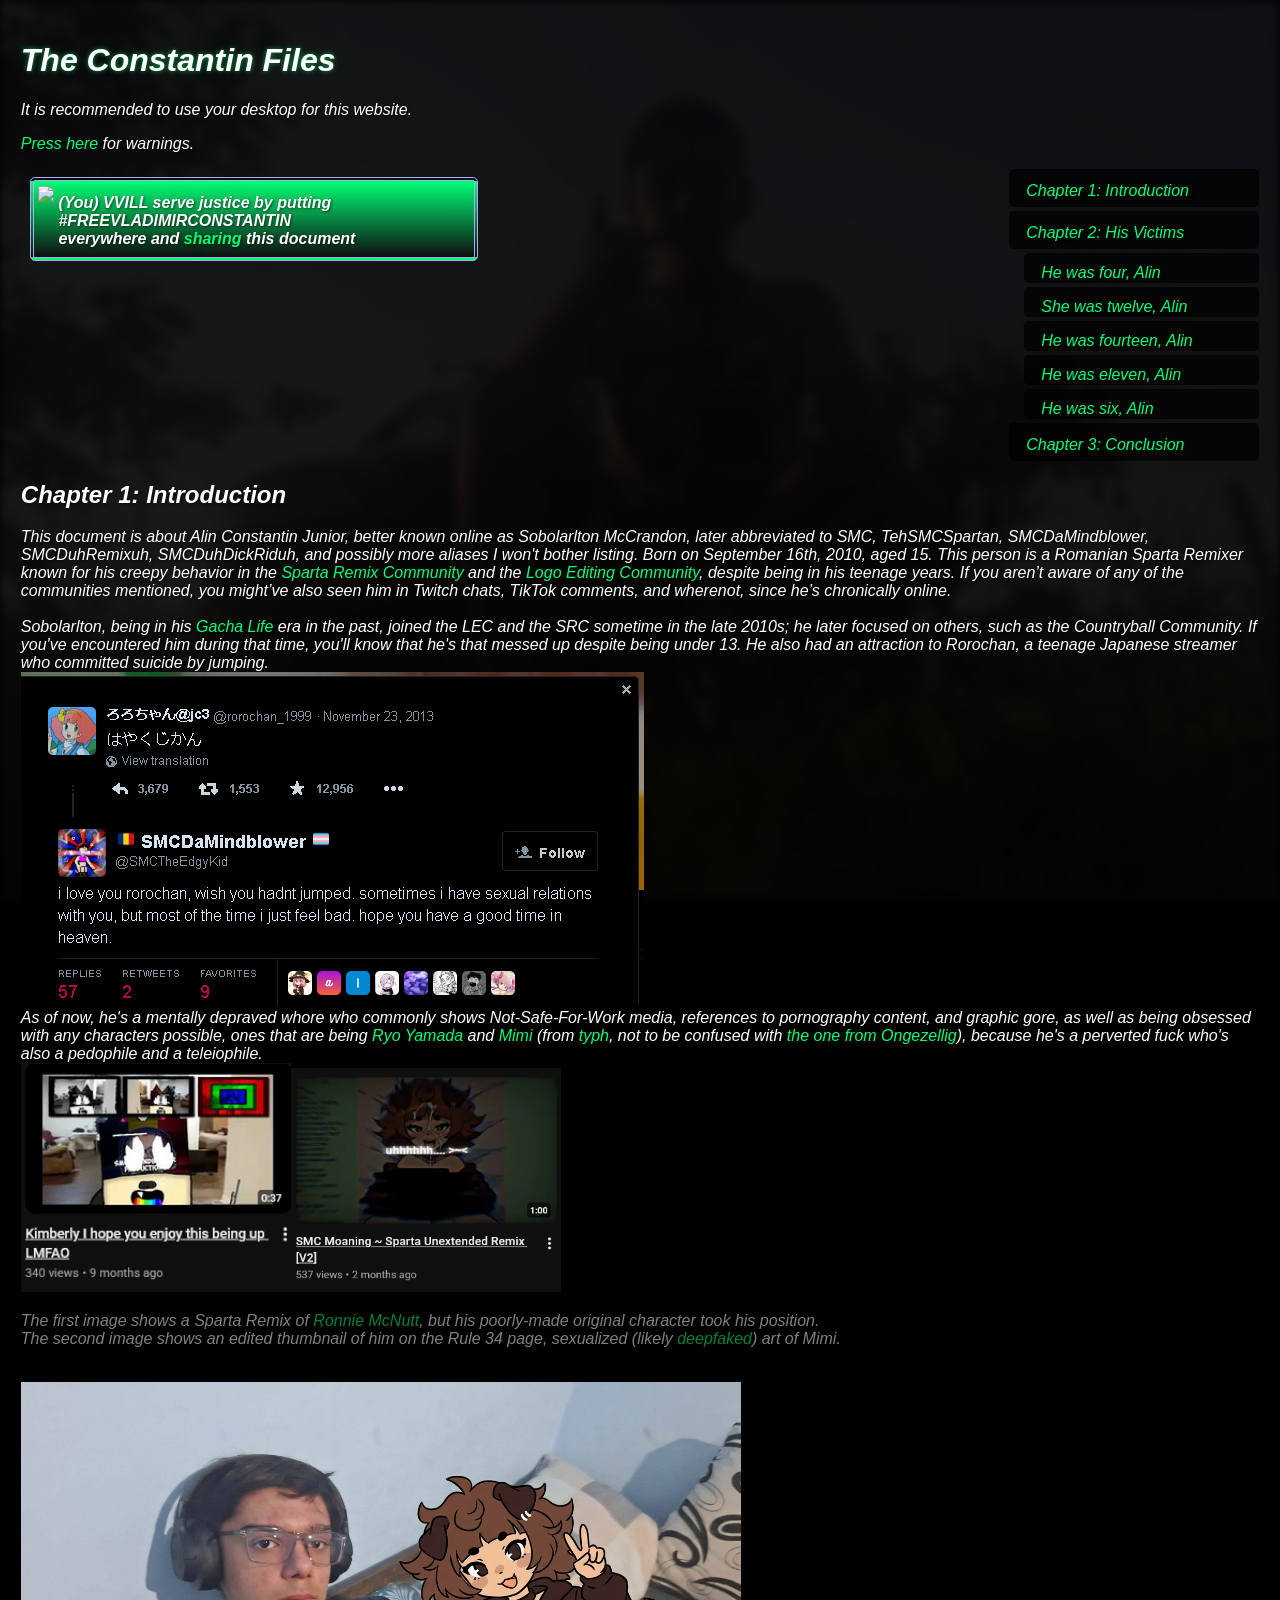
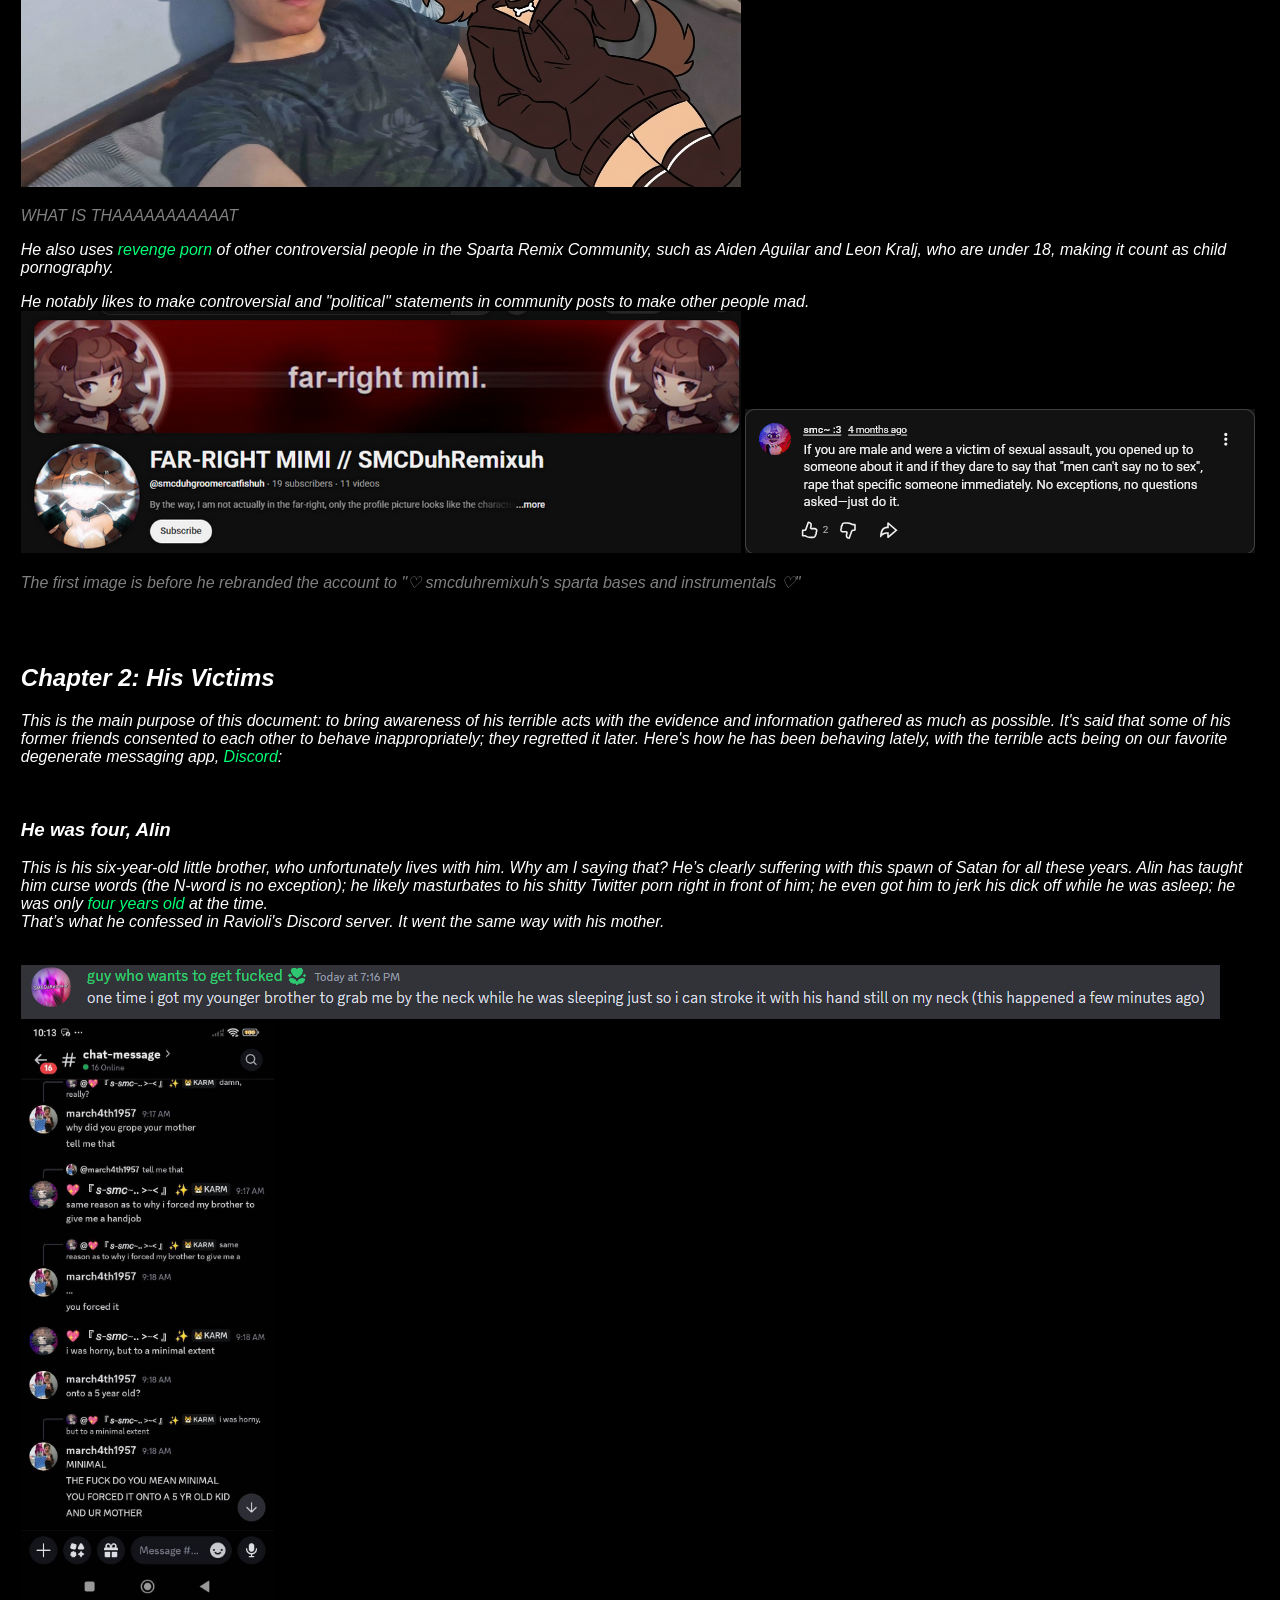
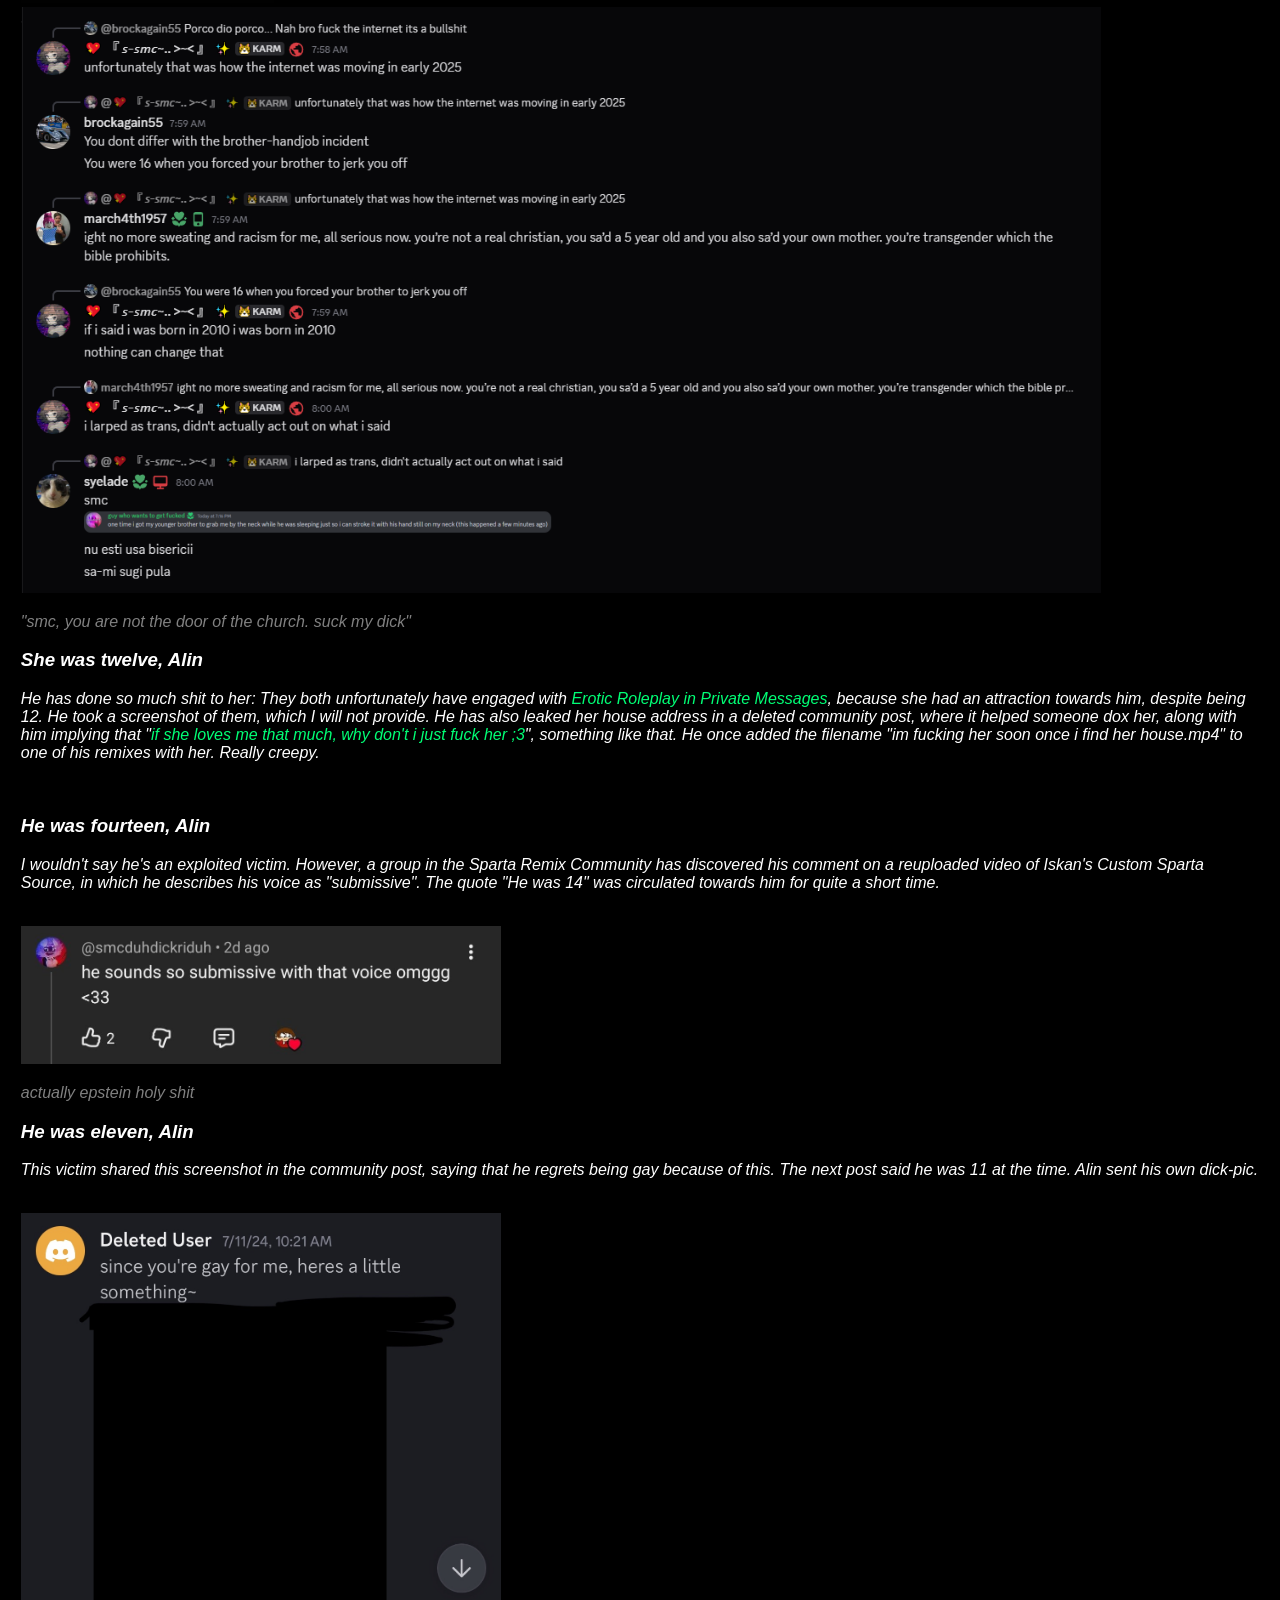
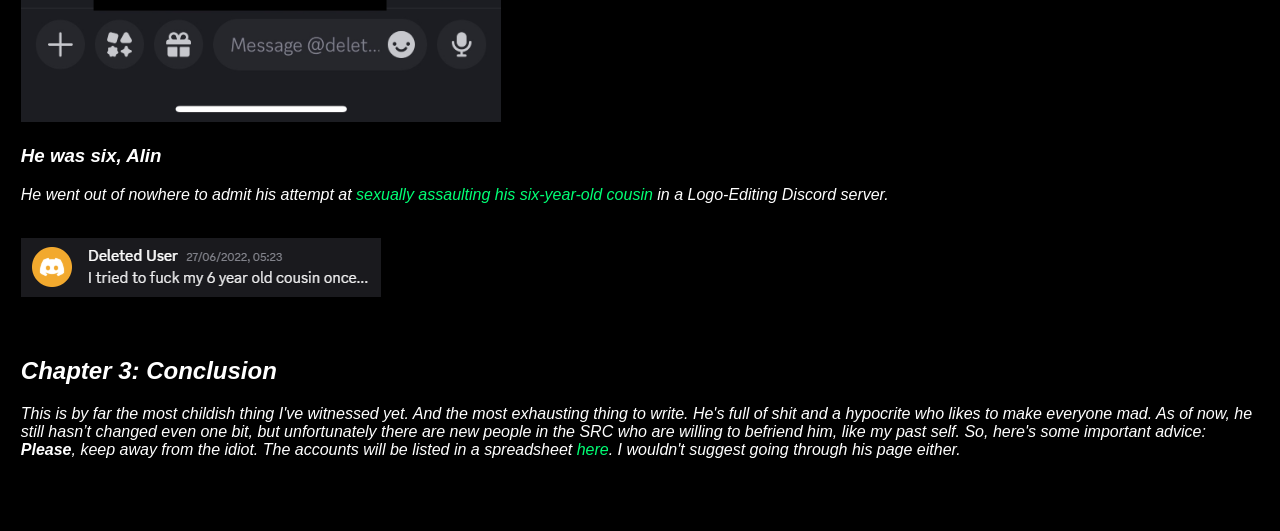
==== commit 076ffdb9: "Update index2.html" ====
--- a/index2.html
+++ b/index2.html
@@ -49,7 +49,7 @@
         <div id="chapter1">
             <h2>Chapter 1: Introduction</h2>
             <p>
-                This document goes to Alin Constantin Junior, better known online as: Sobolarlton McCrandon, later abbreviated to SMC, TehSMCSpartan, SMCDaMindblower, SMCDuhRemixuh, SMCDuhDickRiduh, and possibly more aliases I won't bother listing more. Born on September 16th, 2010, aged 15. This person is a Romanian Sparta Remixer known for his creepy behavior in the <a href="https://spartaremix.fandom.com/wiki/Home">Sparta Remix Community</a> and the <a href="https://logo-editing.fandom.com/wiki/Logo_Editing_Wiki">Logo Editing Community</a>, despite being in his teenage years. If you aren’t aware of any of the communities mentioned, you might’ve also seen him in <a href="https://en.wikipedia.org/wiki/Twitch_(service)">Twitch</a> chats.<br><br>
+                This document is about Alin Constantin Junior, better known online as Sobolarlton McCrandon, later abbreviated to SMC, TehSMCSpartan, SMCDaMindblower, SMCDuhRemixuh, SMCDuhDickRiduh, and possibly more aliases I won't bother listing. Born on September 16th, 2010, aged 15. This person is a Romanian Sparta Remixer known for his creepy behavior in the <a href="https://spartaremix.fandom.com/wiki/Home">Sparta Remix Community</a> and the <a href="https://logo-editing.fandom.com/wiki/Logo_Editing_Wiki">Logo Editing Community</a>, despite being in his teenage years. If you aren’t aware of any of the communities mentioned, you might’ve also seen him in Twitch chats, TikTok comments, and wherenot, since he’s chronically online.<br><br>
                 Sobolarlton, being in his <a href= "https://lunime.fandom.com/wiki/Gacha_Life">Gacha Life</a> era in the past, joined the LEC and the SRC sometime in the late 2010s; he later focused on others, such as the Countryball Community. If you've encountered him during that time, you'll know that he's that messed up despite being under 13. He also had an attraction to Rorochan, a teenage Japanese streamer who committed suicide by jumping. <br>
                 <img src="HAlWSNqXMAAQvuy.png"><br>
                 As of now, he's a mentally depraved whore who commonly shows Not-Safe-For-Work media, references to pornography content, and graphic gore, as well as being obsessed with any characters possible, ones that are being <a href="https://bocchi-the-rock.fandom.com/wiki/Ryo_Yamada">Ryo Yamada</a> and <a href="https://animation-meme.fandom.com/wiki/Typh/Mimi">Mimi</a> (from <a href="https://animation-meme.fandom.com/wiki/Typh">typh</a>, not to be confused with <a href="https://ongezellig.fandom.com/wiki/Mymy">the one from Ongezellig</a>), because he's a perverted fuck who's also a pedophile and a teleiophile.
@@ -59,7 +59,7 @@
                     The second image shows an edited thumbnail of him on the Rule 34 page, sexualized (likely <a href="https://en.wikipedia.org/wiki/Deepfake">deepfaked</a>) art of Mimi.
                 </p>
                 <br> <img src="utrippin.png" style="width: 720px; height: auto;"><br>
-                <p style="opacity: 50%;">KEEEEEEEK LUGOJNIGGERS WHAT IS THAAAAAAAAAAAT</p>
+                <p style="opacity: 50%;">WHAT IS THAAAAAAAAAAAT</p>
                 <p>He also uses <a href="https://en.wikipedia.org/wiki/Revenge_porn">revenge porn</a> of other controversial people in the Sparta Remix Community, such as Aiden Aguilar and Leon Kralj, who are under 18, making it count as child pornography.</p>
                 He notably likes to make controversial and "political" statements in community posts to make other people mad.
                 <br> <img src="kp8pxv0.png" style="width: 720px; height: auto;"> <img src="krrt3ww.png">
@@ -113,13 +113,8 @@
         <div id="chapter3">
             <h2>Chapter 3: Conclusion</h2>
             <p>
-                This is by far the most childish thing I've witnessed yet. And the most exhausting thing to write. He's full of shit and a hypocrite who likes to make everyone mad. Unfortunately, there are new people in the Sparta Remix Community who are willing to befriend him, as my past self did. So, here's some important advice: <b>Please</b>, keep away from the idiot. The accounts will be listed in a spreadsheet <a href=https://docs.google.com/spreadsheets/d/1vLHrTlvzA6rwBx-BE-kSOPKxRkK46nL3PdlDtKVJ0mU/edit?usp=sharing>here</a>. I wouldn't suggest going through his page either.<br><br> 
-                He would leak anything he would be able to take off you people, because he’s a retarded skid who leaked the house address of a 12-year-old who trusted him. If you ever see this, Alin, just know some people wish death upon you, and it’s all your fault. Do not pretend to be some cool dude who doesn’t care about anything, especially his own digital footprint, because I also have proof of you condoning censorship. You are so useless, you are a waste of space, you are an insane loser of society with hypersexuality who raped his own relatives for his own needs. You would even rape me, the writer myself. Fucking hell, you should be blessed Romania is so free to the point we can’t put you in jail. All you care about is sex, sex, and nothing else, because guess what? You are a perverted fuck.<br><br> 
-                Remember to keep yourself away from the sex offender, or you’ll feel the same wrath.<br><br> 
-                Kind regards,
-
-                <br><br> 
-            </p> <br><br>
+                This is by far the most childish thing I've witnessed yet. And the most exhausting thing to write. He's full of shit and a hypocrite who likes to make everyone mad. As of now, he still hasn’t changed even one bit, but unfortunately there are new people in the SRC who are willing to befriend him, like my past self. So, here's some important advice: <b>Please</b>, keep away from the idiot. The accounts will be listed in a spreadsheet <a href=https://docs.google.com/spreadsheets/d/1vLHrTlvzA6rwBx-BE-kSOPKxRkK46nL3PdlDtKVJ0mU/edit?usp=sharing>here</a>. I wouldn't suggest going through his page either. 
+            </p><br><br>
         </div>
     </body>
 </html>
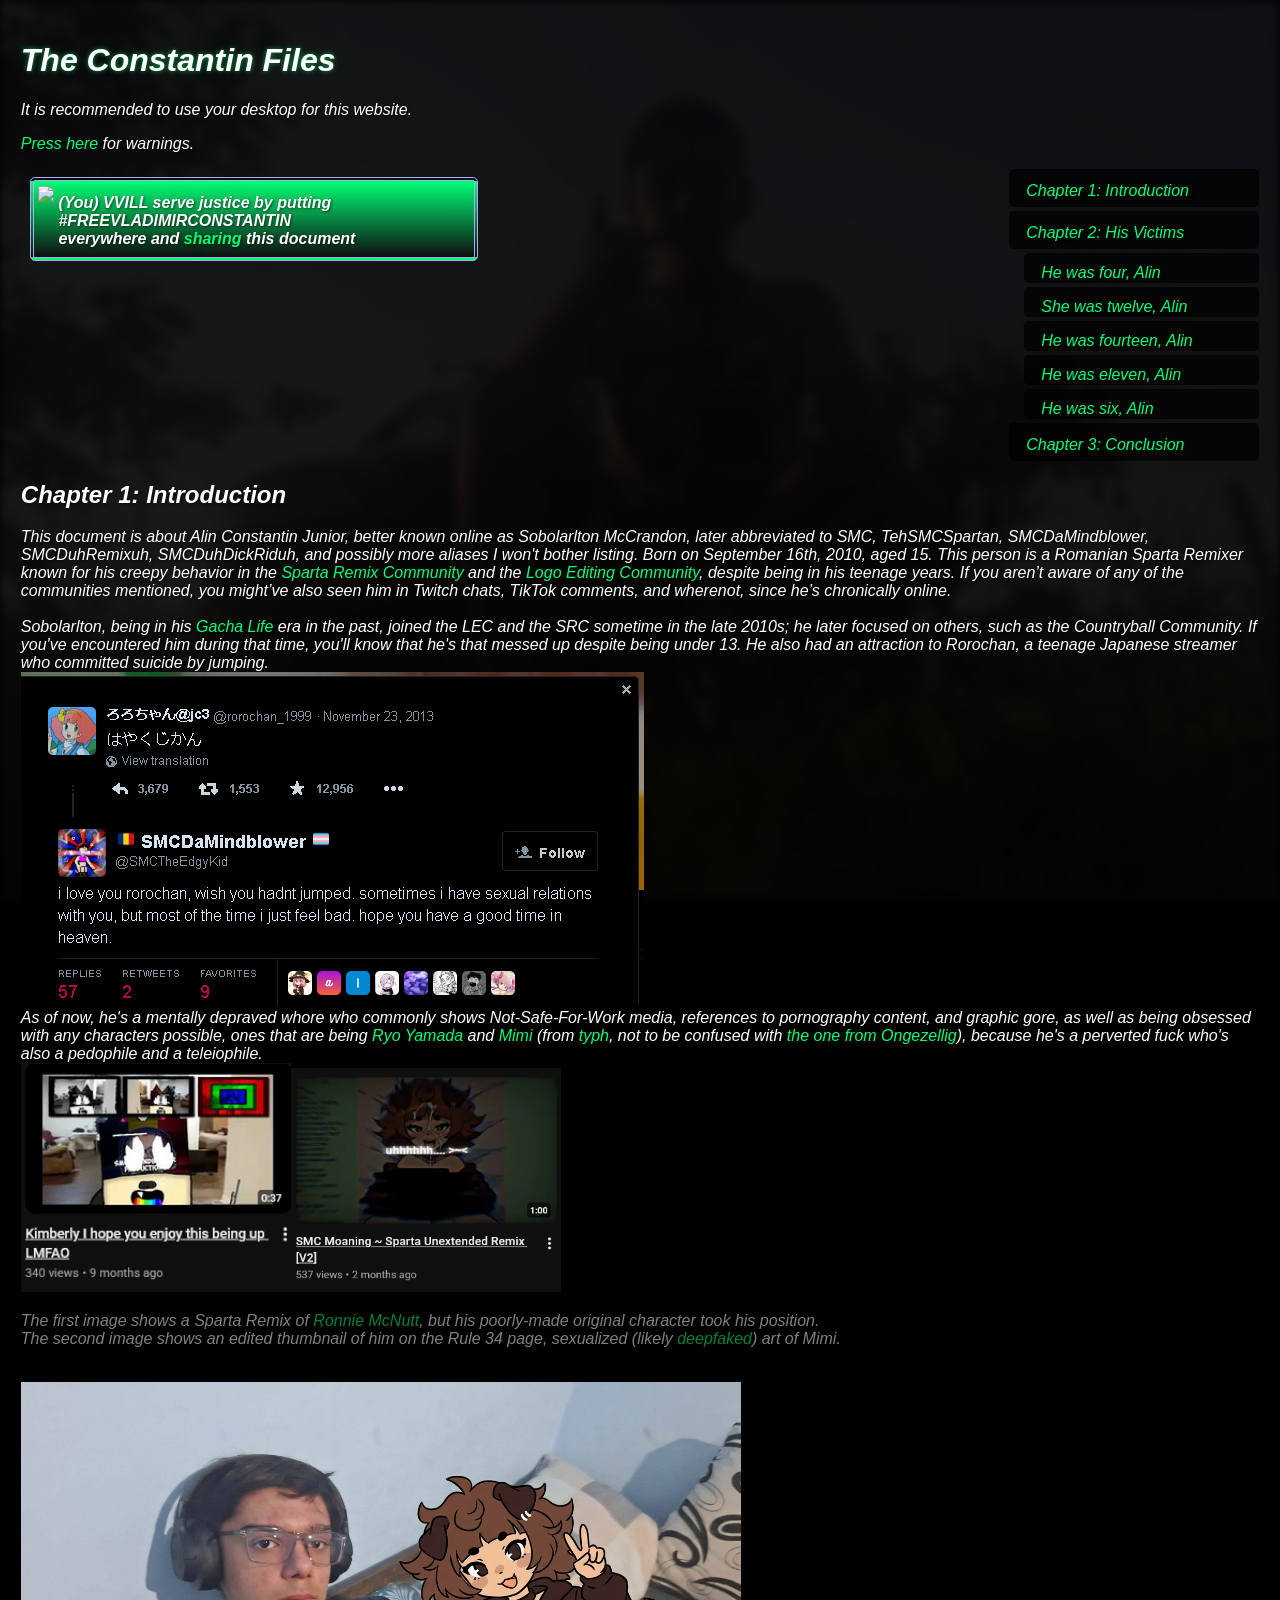
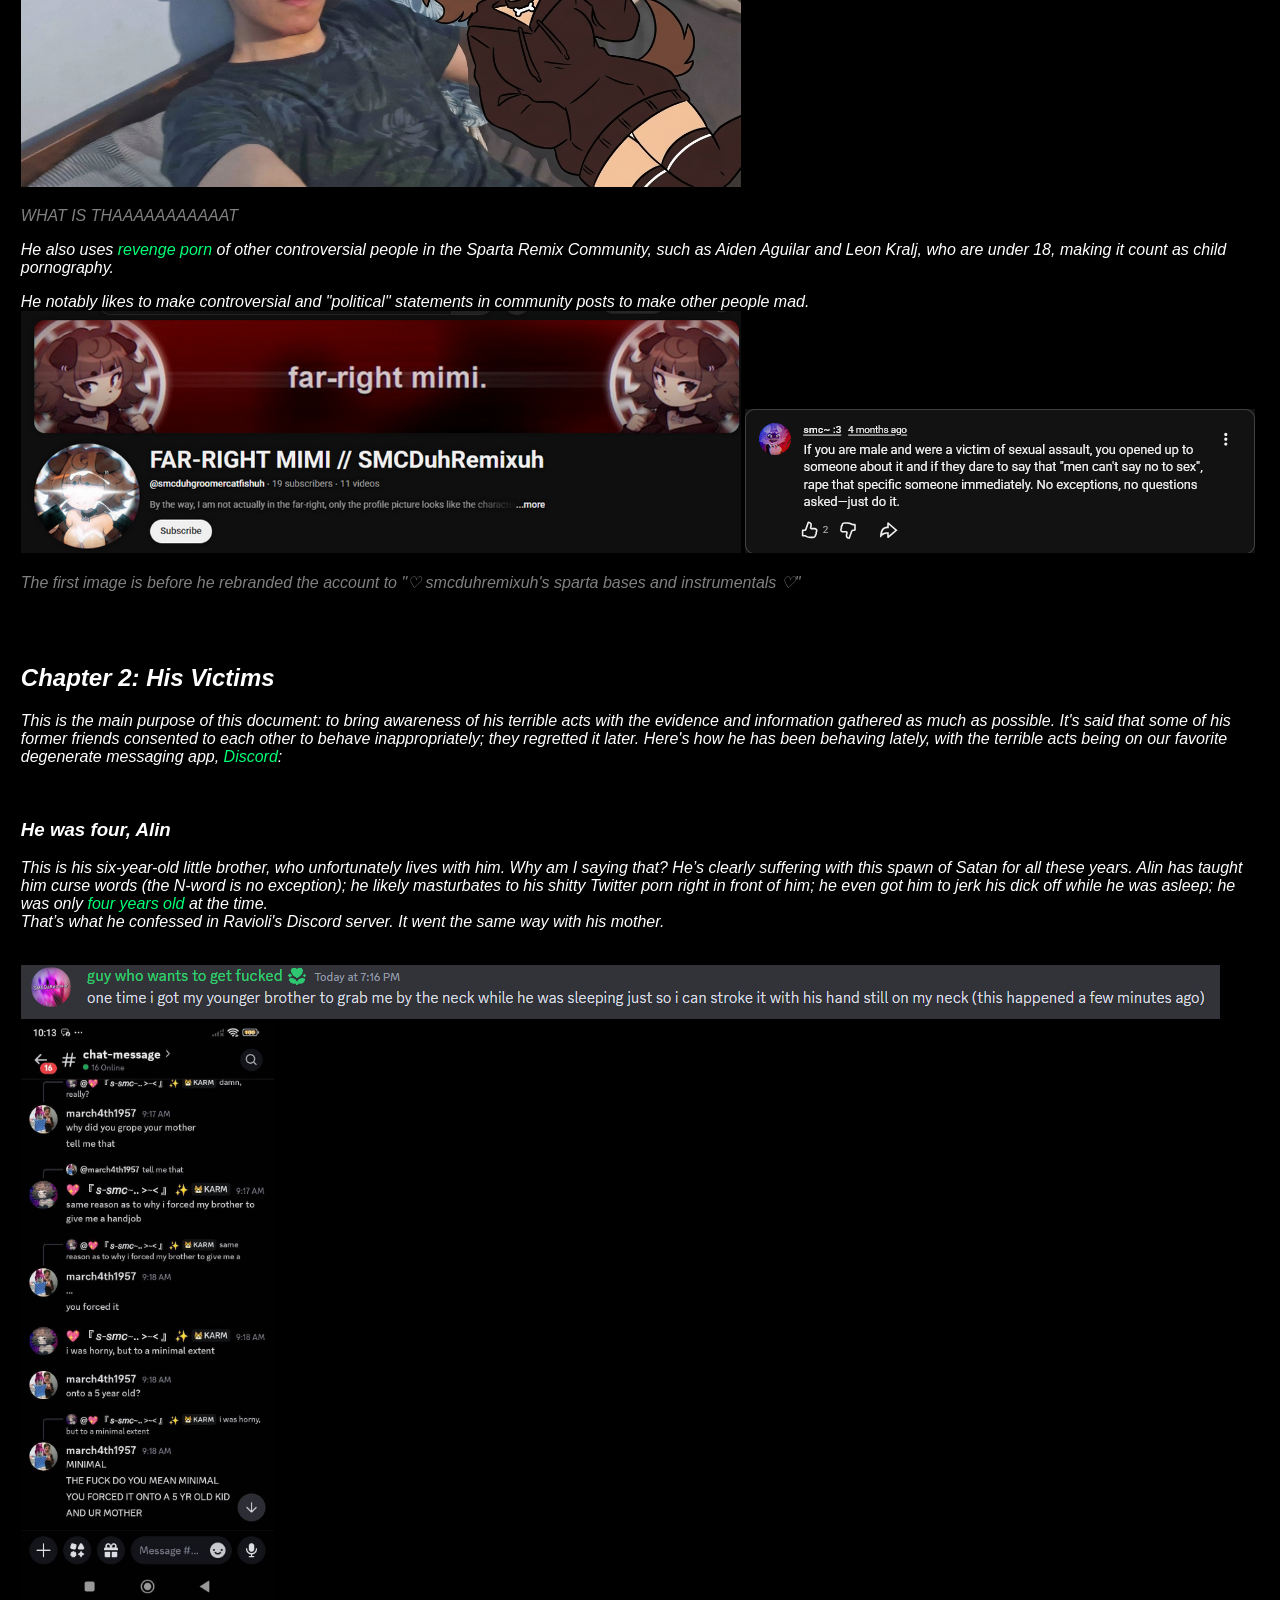
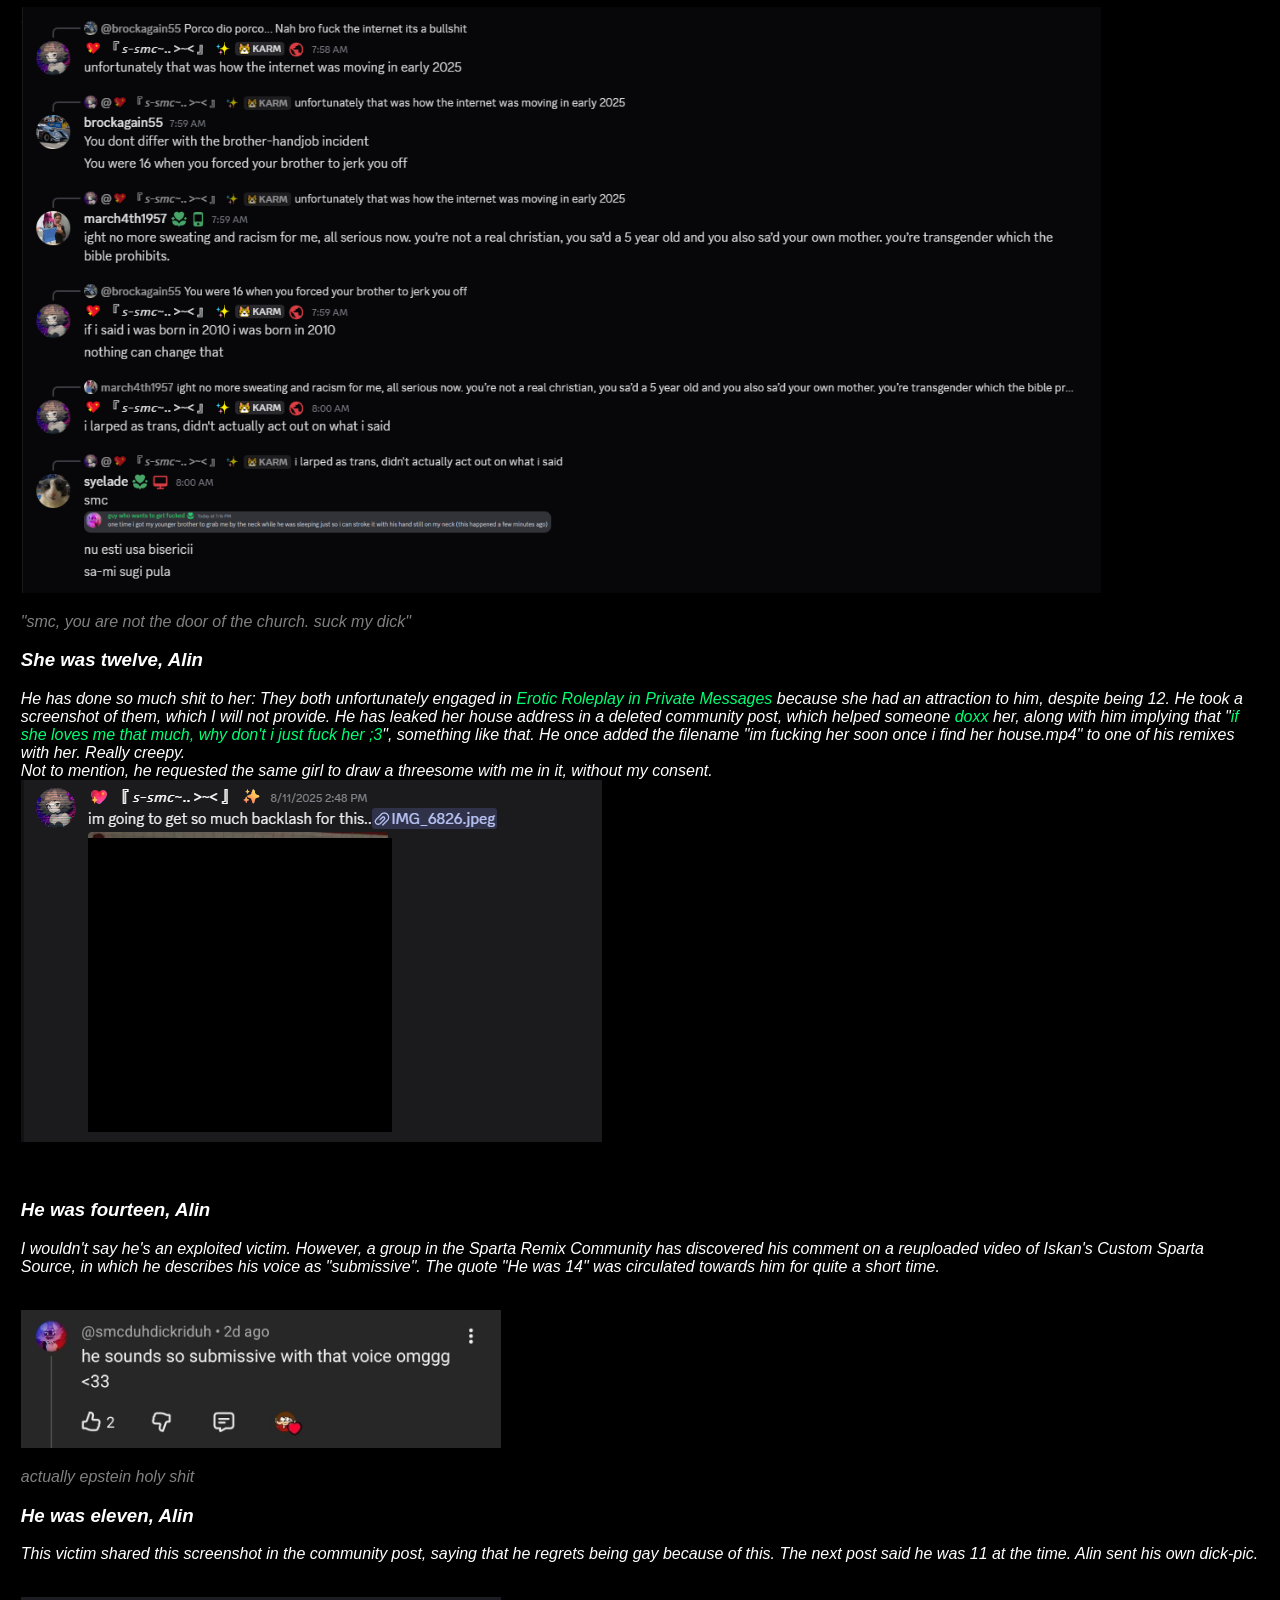
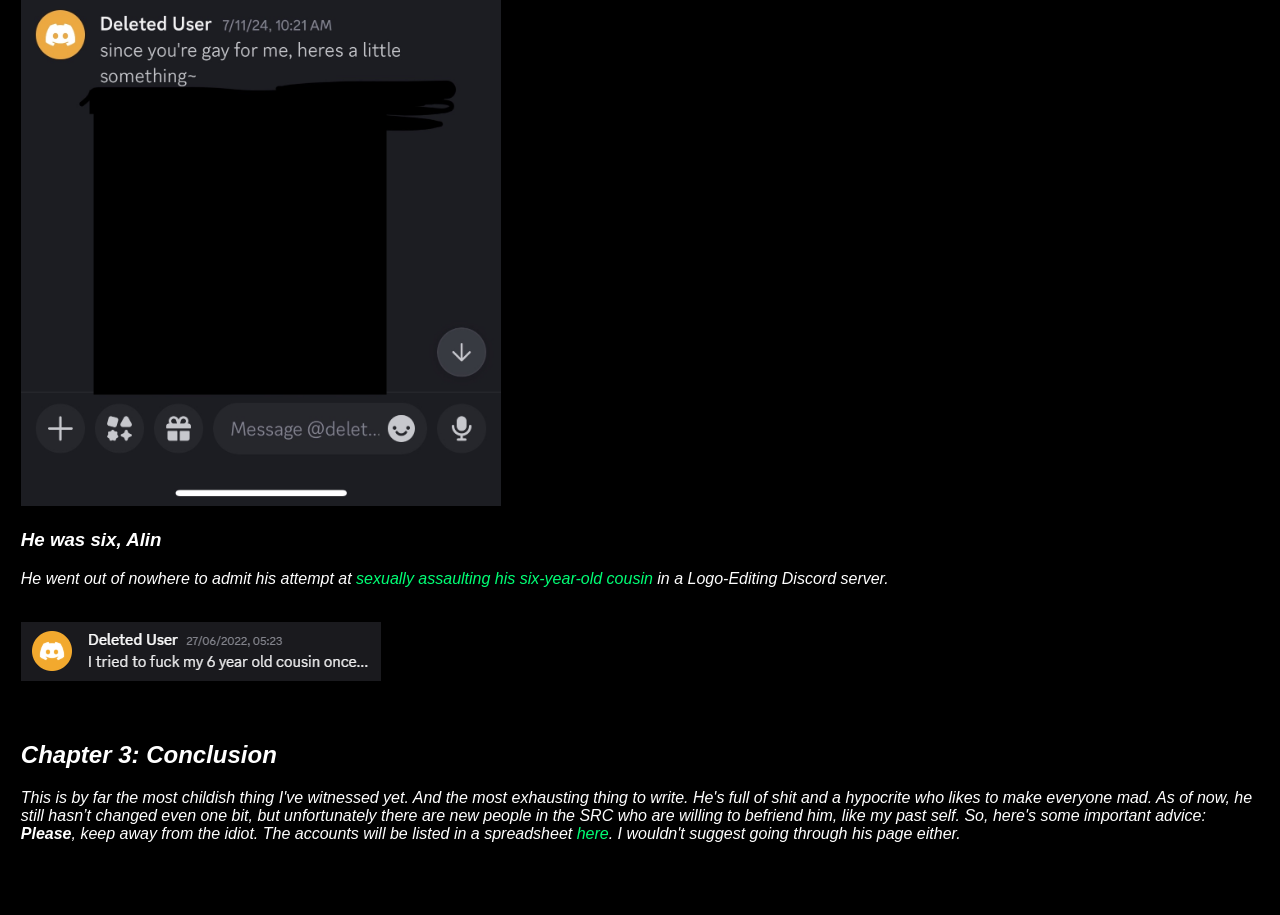
==== commit 658580c7: "Update index2.html" ====
--- a/index2.html
+++ b/index2.html
@@ -83,7 +83,9 @@
                 <div id="c2:two">
                     <h3>She was twelve, Alin</h3>
                     <p>
-                        He has done so much shit to her: They both unfortunately have engaged with <a href="https://en.wikipedia.org/wiki/Cybersex">Erotic Roleplay in Private Messages</a>, because she had an attraction towards him, despite being 12. He took a screenshot of them, which I will not provide. He has also leaked her house address in a deleted community post, where it helped someone dox her, along with him implying that "<a href="https://soyjakwiki.org/Troonjak">if she loves me that much, why don't i just fuck her ;3</a>", something like that. He once added the filename "im fucking her soon once i find her house.mp4" to one of his remixes with her. Really creepy.
+                        He has done so much shit to her: They both unfortunately engaged in <a href="https://en.wikipedia.org/wiki/Cybersex">Erotic Roleplay in Private Messages</a> because she had an attraction to him, despite being 12. He took a screenshot of them, which I will not provide. He has leaked her house address in a deleted community post, which helped someone <a href="https://en.wikipedia.org/wiki/Doxing">doxx</a> her, along with him implying that "<a href="https://soyjakwiki.org/Troonjak">if she loves me that much, why don't i just fuck her ;3</a>", something like that. He once added the filename "im fucking her soon once i find her house.mp4" to one of his remixes with her. Really creepy.
+                        <br> Not to mention, he requested the same girl to draw a threesome with me in it, without my consent. <br>
+                        <img src="drrn9pj.png">
                     </p><br>
                 </div>
                 <div id="c2:three">
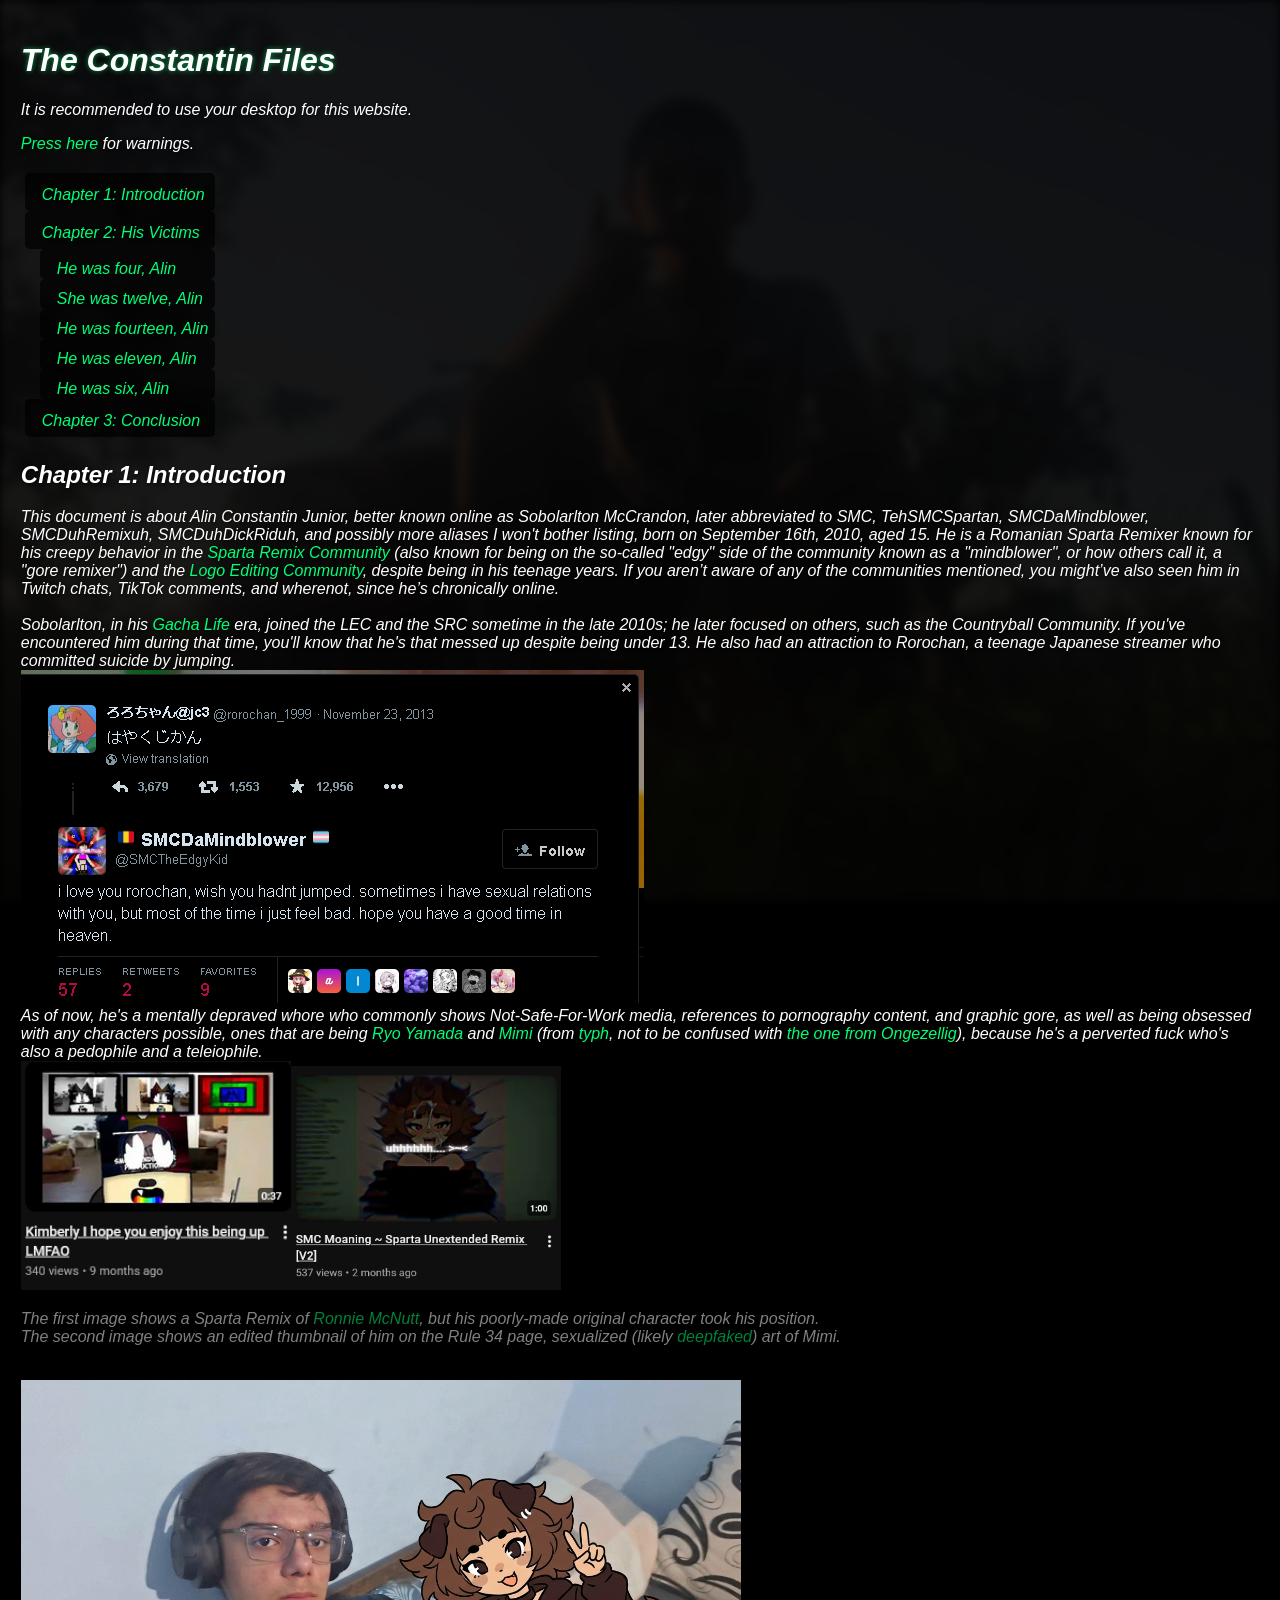
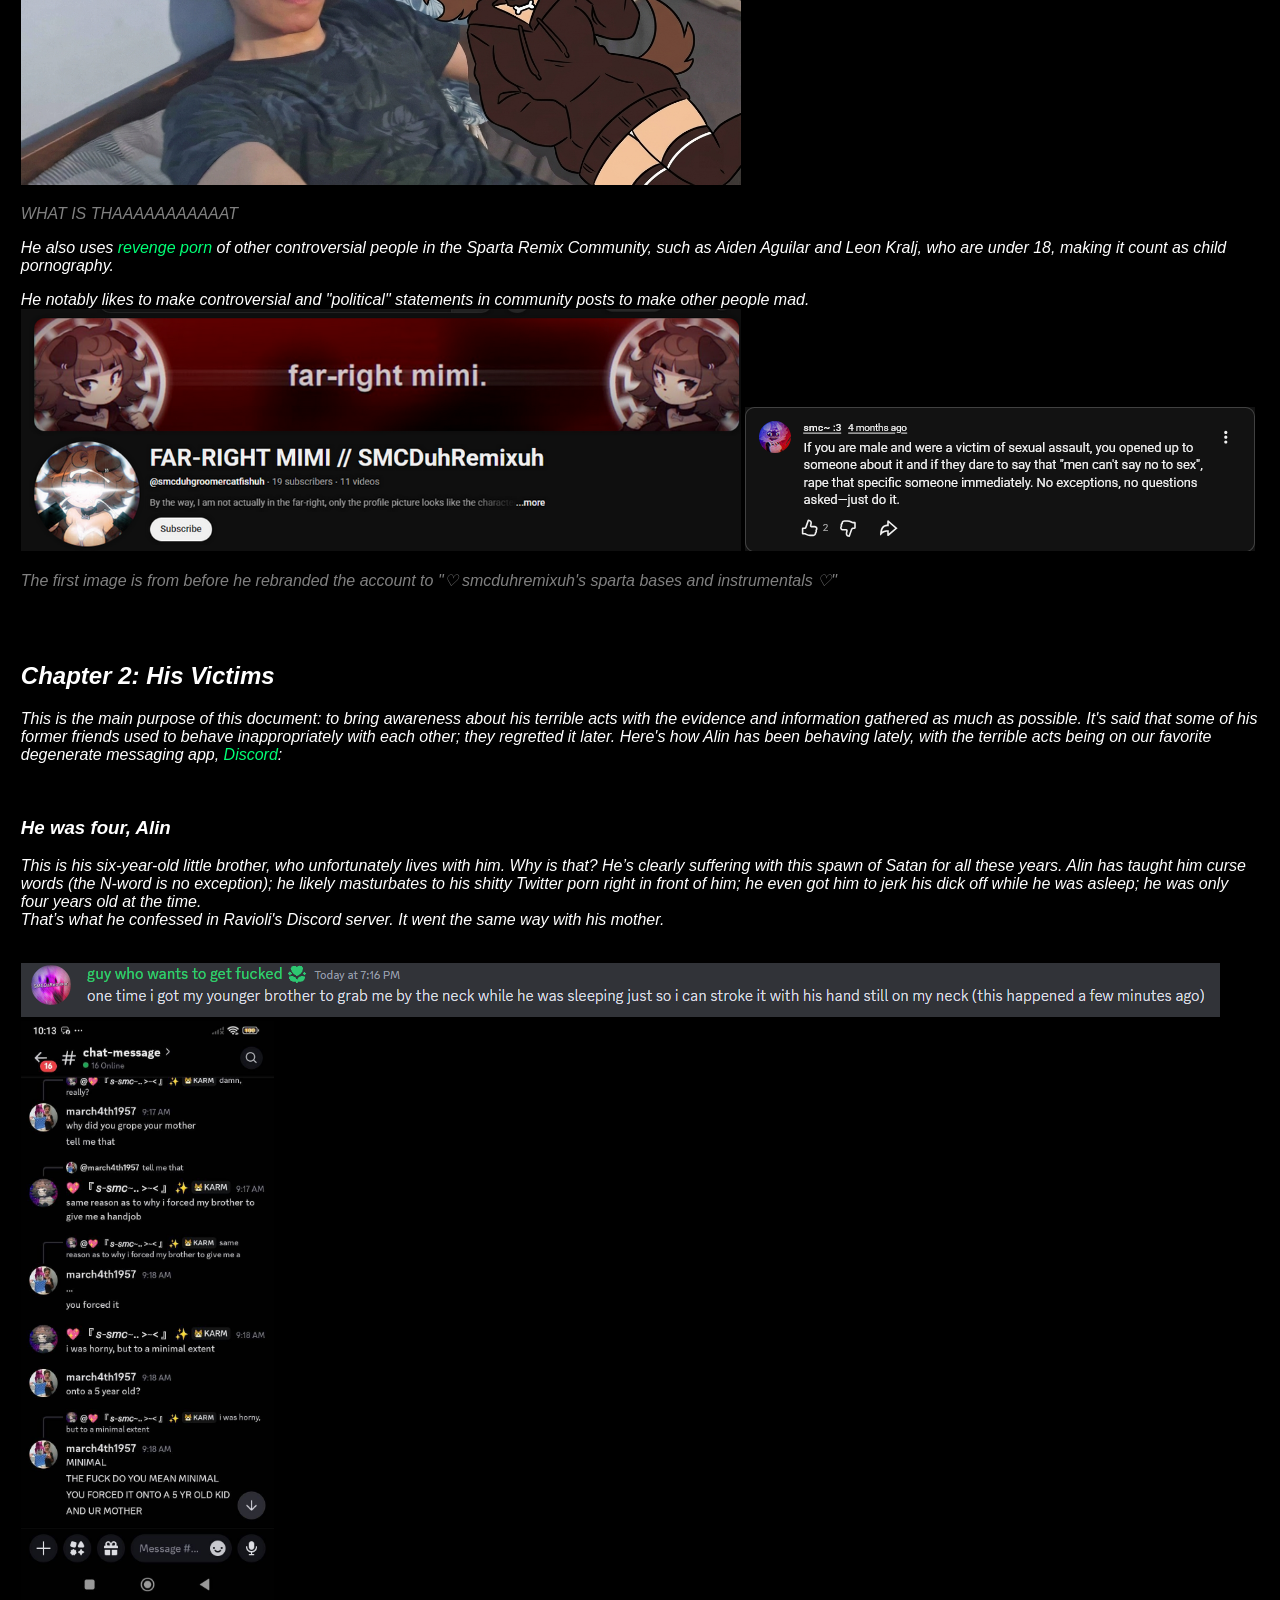
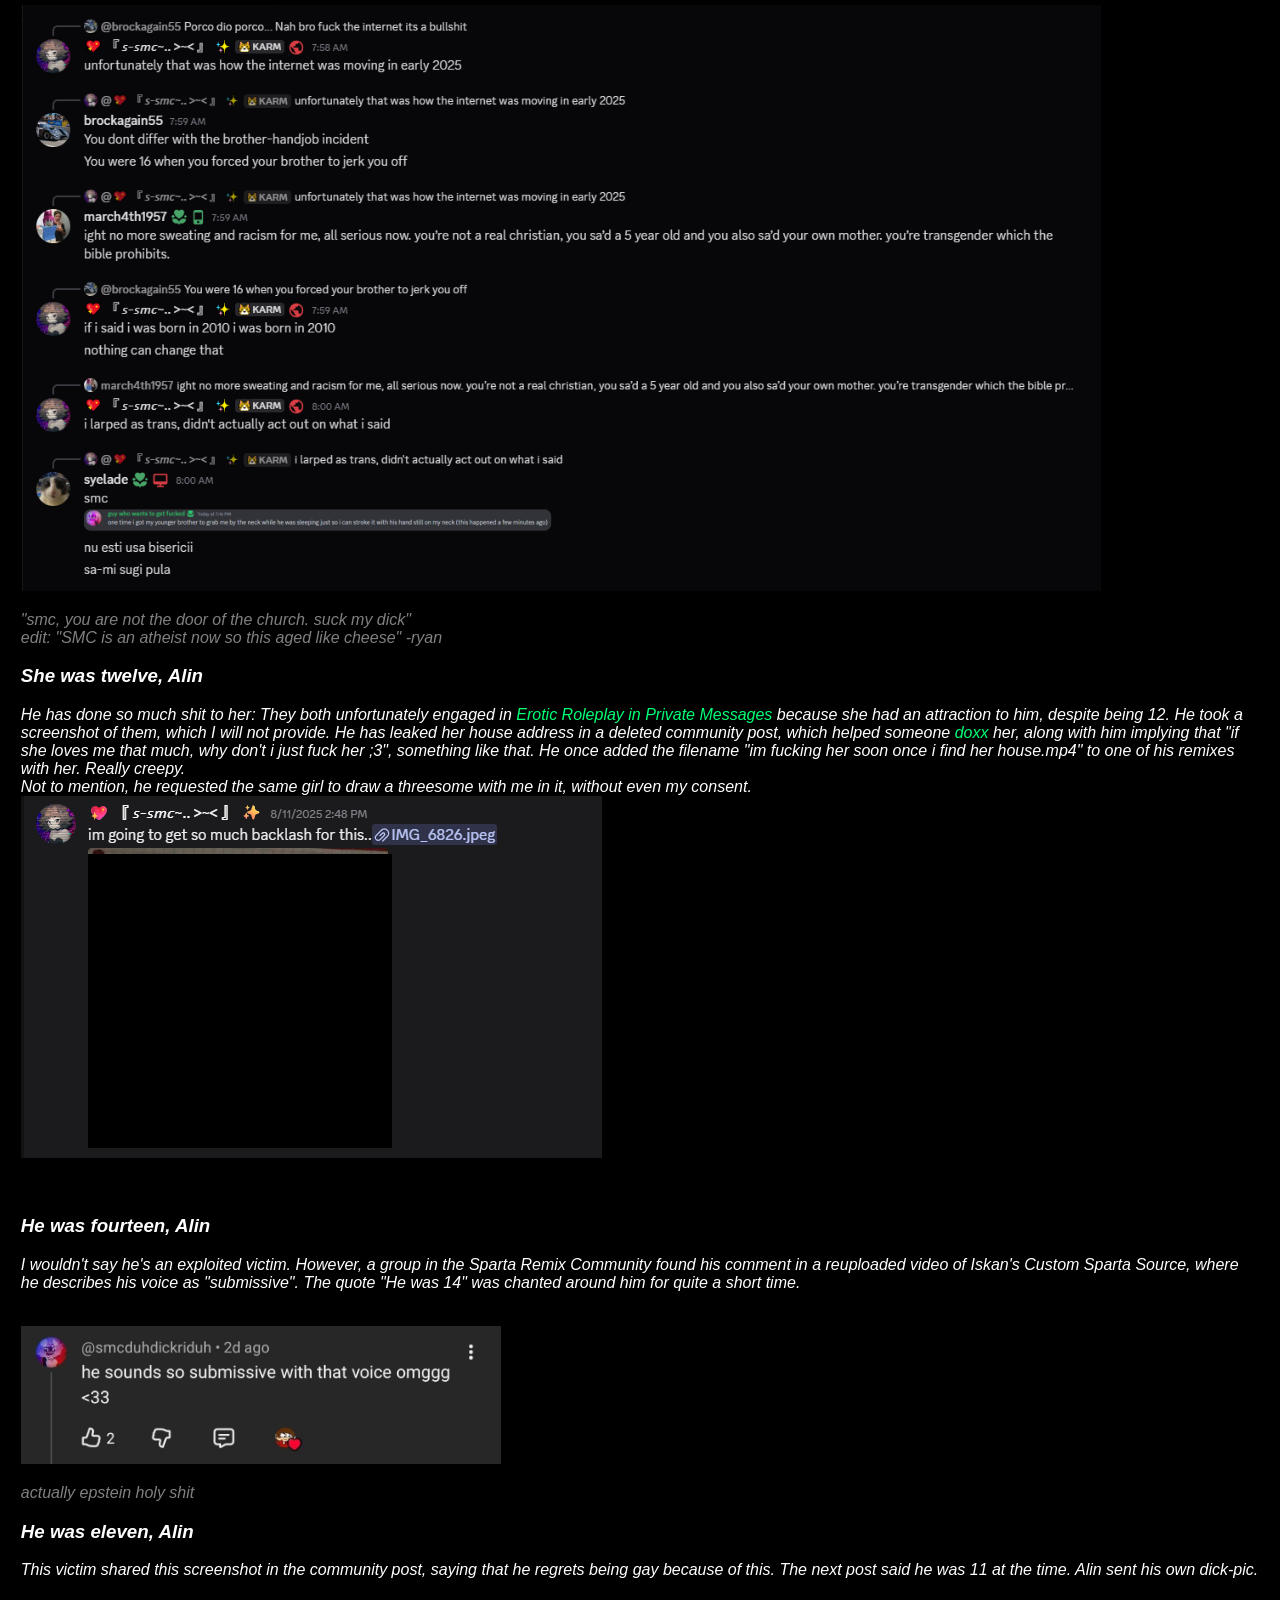
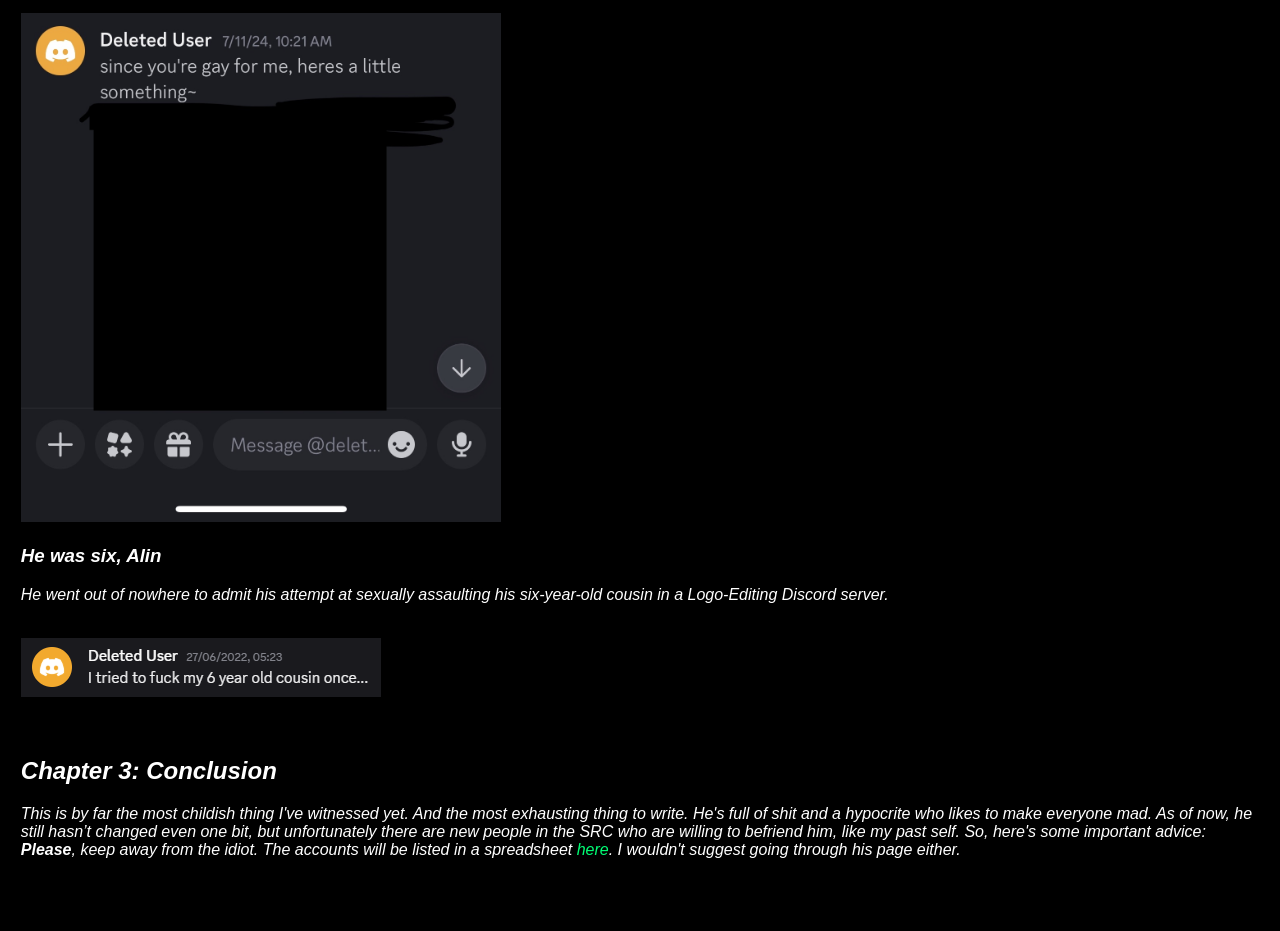
==== commit 4d97b347: "Update index2.html" ====
--- a/index2.html
+++ b/index2.html
@@ -10,15 +10,8 @@
         <h1>The Constantin Files</h1>
         <p>It is recommended to use your desktop for this website.</p>
         <p><a href="index.html">Press here</a> for warnings.</p>
-        
         <div class="wiki-container">
             <main class="content">
-    <!-- This is pasted from the wiki -->
-    <div id="mw-content-text" class="mw-body-content">
-    <div class="mw-content-ltr mw-parser-output" lang="en" dir="ltr"><style data-mw-deduplicate="TemplateStyles:r416693">.mw-parser-output .template-soybox{display:grid;grid-template-columns:auto 1fr auto;grid-template-areas:"image1 text image2";margin:0.3rem;padding:0.3rem;}.mw-parser-output .template-soybox,.mw-parser-output .template-soybox *{box-sizing:border-box}.mw-parser-output .template-soybox .content{display:flex;flex-direction:column;gap:0.25rem;grid-area:text}.mw-parser-output .template-soybox .line1{font-size:140%;line-height:1.75rem}.mw-parser-output .template-soybox.page-issue{border-width:1px;border-style:solid;border-left-width:0.6rem;border-radius:0.2rem}.mw-parser-output .template-soybox.page-issue.ok{background:white;border-color:#b6f9ba;border-left-color:#52d85b}.mw-parser-output .template-soybox.page-issue.info{background:#EEF2FF;border-color:#D6DAF0;border-left-color:#5457e5}.mw-parser-output .template-soybox.page-issue.warning{background:#fef6e7;border-color:#eed6d2;border-left-color:#FF9D00}.mw-parser-output .template-soybox.page-issue.critical{background:#fff0f0;border-color:#e23639}@media screen and (max-width:400px){.mw-parser-output .template-soybox>span[typeof="mw:File"]:nth-of-type(2){display:none}}</style>
-    <div style="width: clamp(0rem, 28rem, 100%); text-wrap: balance; border: 4px double #ababff; border-radius: 0.3rem; background: linear-gradient(#00ff75, #00000050);" class="template-soybox noexcerpt"><span typeof="mw:File"><span><img src="29892.png" decoding="async" loading="lazy" width="67 height="65" class="mw-file-element" data-file-width="2501" data-file-height="2501"></span></span><div class="content"><span class="line1"><b></b></span><span class="line2"><b>(You) VVILL serve justice by putting #FREEVLADIMIRCONSTANTIN everywhere and <a href="https://www.youtube.com/post/Ugkx7gMbIciB7unYGmT3R9NMrNsIyraYsZ8P">sharing</a> this document</b></span></div></div><div style="padding:1px" class="noexcerpt"></span></div>
-            </main>
-            <nav class="sidebar">
     <div class="column">
       <a href="#chapter1">Chapter 1: Introduction</a>
     </div>
@@ -49,8 +42,8 @@
         <div id="chapter1">
             <h2>Chapter 1: Introduction</h2>
             <p>
-                This document is about Alin Constantin Junior, better known online as Sobolarlton McCrandon, later abbreviated to SMC, TehSMCSpartan, SMCDaMindblower, SMCDuhRemixuh, SMCDuhDickRiduh, and possibly more aliases I won't bother listing. Born on September 16th, 2010, aged 15. This person is a Romanian Sparta Remixer known for his creepy behavior in the <a href="https://spartaremix.fandom.com/wiki/Home">Sparta Remix Community</a> and the <a href="https://logo-editing.fandom.com/wiki/Logo_Editing_Wiki">Logo Editing Community</a>, despite being in his teenage years. If you aren’t aware of any of the communities mentioned, you might’ve also seen him in Twitch chats, TikTok comments, and wherenot, since he’s chronically online.<br><br>
-                Sobolarlton, being in his <a href= "https://lunime.fandom.com/wiki/Gacha_Life">Gacha Life</a> era in the past, joined the LEC and the SRC sometime in the late 2010s; he later focused on others, such as the Countryball Community. If you've encountered him during that time, you'll know that he's that messed up despite being under 13. He also had an attraction to Rorochan, a teenage Japanese streamer who committed suicide by jumping. <br>
+                This document is about Alin Constantin Junior, better known online as Sobolarlton McCrandon, later abbreviated to SMC, TehSMCSpartan, SMCDaMindblower, SMCDuhRemixuh, SMCDuhDickRiduh, and possibly more aliases I won't bother listing, born on September 16th, 2010, aged 15. He is a Romanian Sparta Remixer known for his creepy behavior in the <a href="https://spartaremix.fandom.com/wiki/Home">Sparta Remix Community</a> (also known for being on the so-called "edgy" side of the community known as a "mindblower", or how others call it, a "gore remixer") and the <a href="https://logo-editing.fandom.com/wiki/Logo_Editing_Wiki">Logo Editing Community</a>, despite being in his teenage years. If you aren’t aware of any of the communities mentioned, you might’ve also seen him in Twitch chats, TikTok comments, and wherenot, since he’s chronically online.<br><br>
+                Sobolarlton, in his <a href="https://lunime.fandom.com/wiki/Gacha_Life">Gacha Life</a> era, joined the LEC and the SRC sometime in the late 2010s; he later focused on others, such as the Countryball Community. If you've encountered him during that time, you'll know that he's that messed up despite being under 13. He also had an attraction to Rorochan, a teenage Japanese streamer who committed suicide by jumping. <br>
                 <img src="HAlWSNqXMAAQvuy.png"><br>
                 As of now, he's a mentally depraved whore who commonly shows Not-Safe-For-Work media, references to pornography content, and graphic gore, as well as being obsessed with any characters possible, ones that are being <a href="https://bocchi-the-rock.fandom.com/wiki/Ryo_Yamada">Ryo Yamada</a> and <a href="https://animation-meme.fandom.com/wiki/Typh/Mimi">Mimi</a> (from <a href="https://animation-meme.fandom.com/wiki/Typh">typh</a>, not to be confused with <a href="https://ongezellig.fandom.com/wiki/Mymy">the one from Ongezellig</a>), because he's a perverted fuck who's also a pedophile and a teleiophile.
                 <br> <img src="28sf8bj.png" style="width: 270px; height: auto;"><img src="hmb98pb.png" style="width: 270px; height: auto;"><br>
@@ -63,35 +56,35 @@
                 <p>He also uses <a href="https://en.wikipedia.org/wiki/Revenge_porn">revenge porn</a> of other controversial people in the Sparta Remix Community, such as Aiden Aguilar and Leon Kralj, who are under 18, making it count as child pornography.</p>
                 He notably likes to make controversial and "political" statements in community posts to make other people mad.
                 <br> <img src="kp8pxv0.png" style="width: 720px; height: auto;"> <img src="krrt3ww.png">
-                <p style="opacity: 50%;">The first image is before he rebranded the account to "♡ smcduhremixuh's sparta bases and instrumentals ♡"</p>
+                <p style="opacity: 50%;">The first image is from before he rebranded the account to "♡ smcduhremixuh's sparta bases and instrumentals ♡"</p>
             </p> <br><br>
         </div>
         <div id="chapter2">
             <h2>Chapter 2: His Victims</h2>
             <p>
-                This is the main purpose of this document: to bring awareness of his terrible acts with the evidence and information gathered as much as possible. It's said that some of his former friends consented to each other to behave inappropriately; they regretted it later. Here's how he has been behaving lately, with the terrible acts being on our favorite degenerate messaging app, <a href="https://en.wikipedia.org/wiki/Discord">Discord</a>:
+                This is the main purpose of this document: to bring awareness about his terrible acts with the evidence and information gathered as much as possible. It's said that some of his former friends used to behave inappropriately with each other; they regretted it later. Here's how Alin has been behaving lately, with the terrible acts being on our favorite degenerate messaging app, <a href="https://en.wikipedia.org/wiki/Discord">Discord</a>:
             </p> <br>
                 <div id="c2:one">
                     <h3>He was four, Alin</h3>
                     <p>
-                        This is his six-year-old little brother, who unfortunately lives with him. Why am I saying that? He’s clearly suffering with this spawn of Satan for all these years. Alin has taught him curse words (the N-word is no exception); he likely masturbates to his shitty Twitter porn right in front of him; he even got him to jerk his dick off while he was asleep; he was only <a href="https://soyjakwiki.org/Doctos">four years old</a> at the time.
+                        This is his six-year-old little brother, who unfortunately lives with him. Why is that? He’s clearly suffering with this spawn of Satan for all these years. Alin has taught him curse words (the N-word is no exception); he likely masturbates to his shitty Twitter porn right in front of him; he even got him to jerk his dick off while he was asleep; he was only four years old at the time.
                         <br>That’s what he confessed in Ravioli's Discord server. It went the same way with his mother.
                     </p><br>
                     <img src="pnROt03.png"> <br> <img src="h8wOeFX.png" style="max-width: auto; height: 580px"> <img src="gEyL4BJ.png" style="max-width: 1080px; height: auto"> <br>
-                    <p style="opacity: 50%;">"smc, you are not the door of the church. suck my dick"</p>
+                    <p style="opacity: 50%;">"smc, you are not the door of the church. suck my dick"<br>edit: "SMC is an atheist now so this aged like cheese" -ryan </p>
                 </div>
                 <div id="c2:two">
                     <h3>She was twelve, Alin</h3>
                     <p>
-                        He has done so much shit to her: They both unfortunately engaged in <a href="https://en.wikipedia.org/wiki/Cybersex">Erotic Roleplay in Private Messages</a> because she had an attraction to him, despite being 12. He took a screenshot of them, which I will not provide. He has leaked her house address in a deleted community post, which helped someone <a href="https://en.wikipedia.org/wiki/Doxing">doxx</a> her, along with him implying that "<a href="https://soyjakwiki.org/Troonjak">if she loves me that much, why don't i just fuck her ;3</a>", something like that. He once added the filename "im fucking her soon once i find her house.mp4" to one of his remixes with her. Really creepy.
-                        <br> Not to mention, he requested the same girl to draw a threesome with me in it, without my consent. <br>
+                        He has done so much shit to her: They both unfortunately engaged in <a href="https://en.wikipedia.org/wiki/Cybersex">Erotic Roleplay in Private Messages</a> because she had an attraction to him, despite being 12. He took a screenshot of them, which I will not provide. He has leaked her house address in a deleted community post, which helped someone <a href="https://en.wikipedia.org/wiki/Doxing">doxx</a> her, along with him implying that "if she loves me that much, why don't i just fuck her ;3</a>", something like that. He once added the filename "im fucking her soon once i find her house.mp4" to one of his remixes with her. Really creepy.
+                        <br> Not to mention, he requested the same girl to draw a threesome with me in it, without even my consent. <br>
                         <img src="drrn9pj.png">
                     </p><br>
                 </div>
                 <div id="c2:three">
                     <h3>He was fourteen, Alin</h3>
                     <p>
-                        I wouldn't say he's an exploited victim. However, a group in the Sparta Remix Community has discovered his comment on a reuploaded video of Iskan's Custom Sparta Source, in which he describes his voice as "submissive". The quote "He was 14" was circulated towards him for quite a short time.
+                        I wouldn't say he's an exploited victim. However, a group in the Sparta Remix Community found his comment in a reuploaded video of Iskan's Custom Sparta Source, where he describes his voice as "submissive". The quote "He was 14" was chanted around him for quite a short time.
                         </p><br>
                     <img src="kp3xj6j.jpg" style="max-width: 480px; height: auto"><br>
                     <p style="opacity: 50%;">actually epstein holy shit</p>
@@ -106,7 +99,7 @@
                 <div id="c2:five">
                     <h3>He was six, Alin</h3>
                     <p>
-                        He went out of nowhere to admit his attempt at <a href= "https://wiki.soyjak.st/Oyyy">sexually assaulting his six-year-old cousin</a> in a Logo-Editing Discord server.
+                        He went out of nowhere to admit his attempt at sexually assaulting his six-year-old cousin in a Logo-Editing Discord server.
                     </p><br>
                     <img src="QaKJB7s.png" style="width: auto;"><br>
                 </div><br><br>
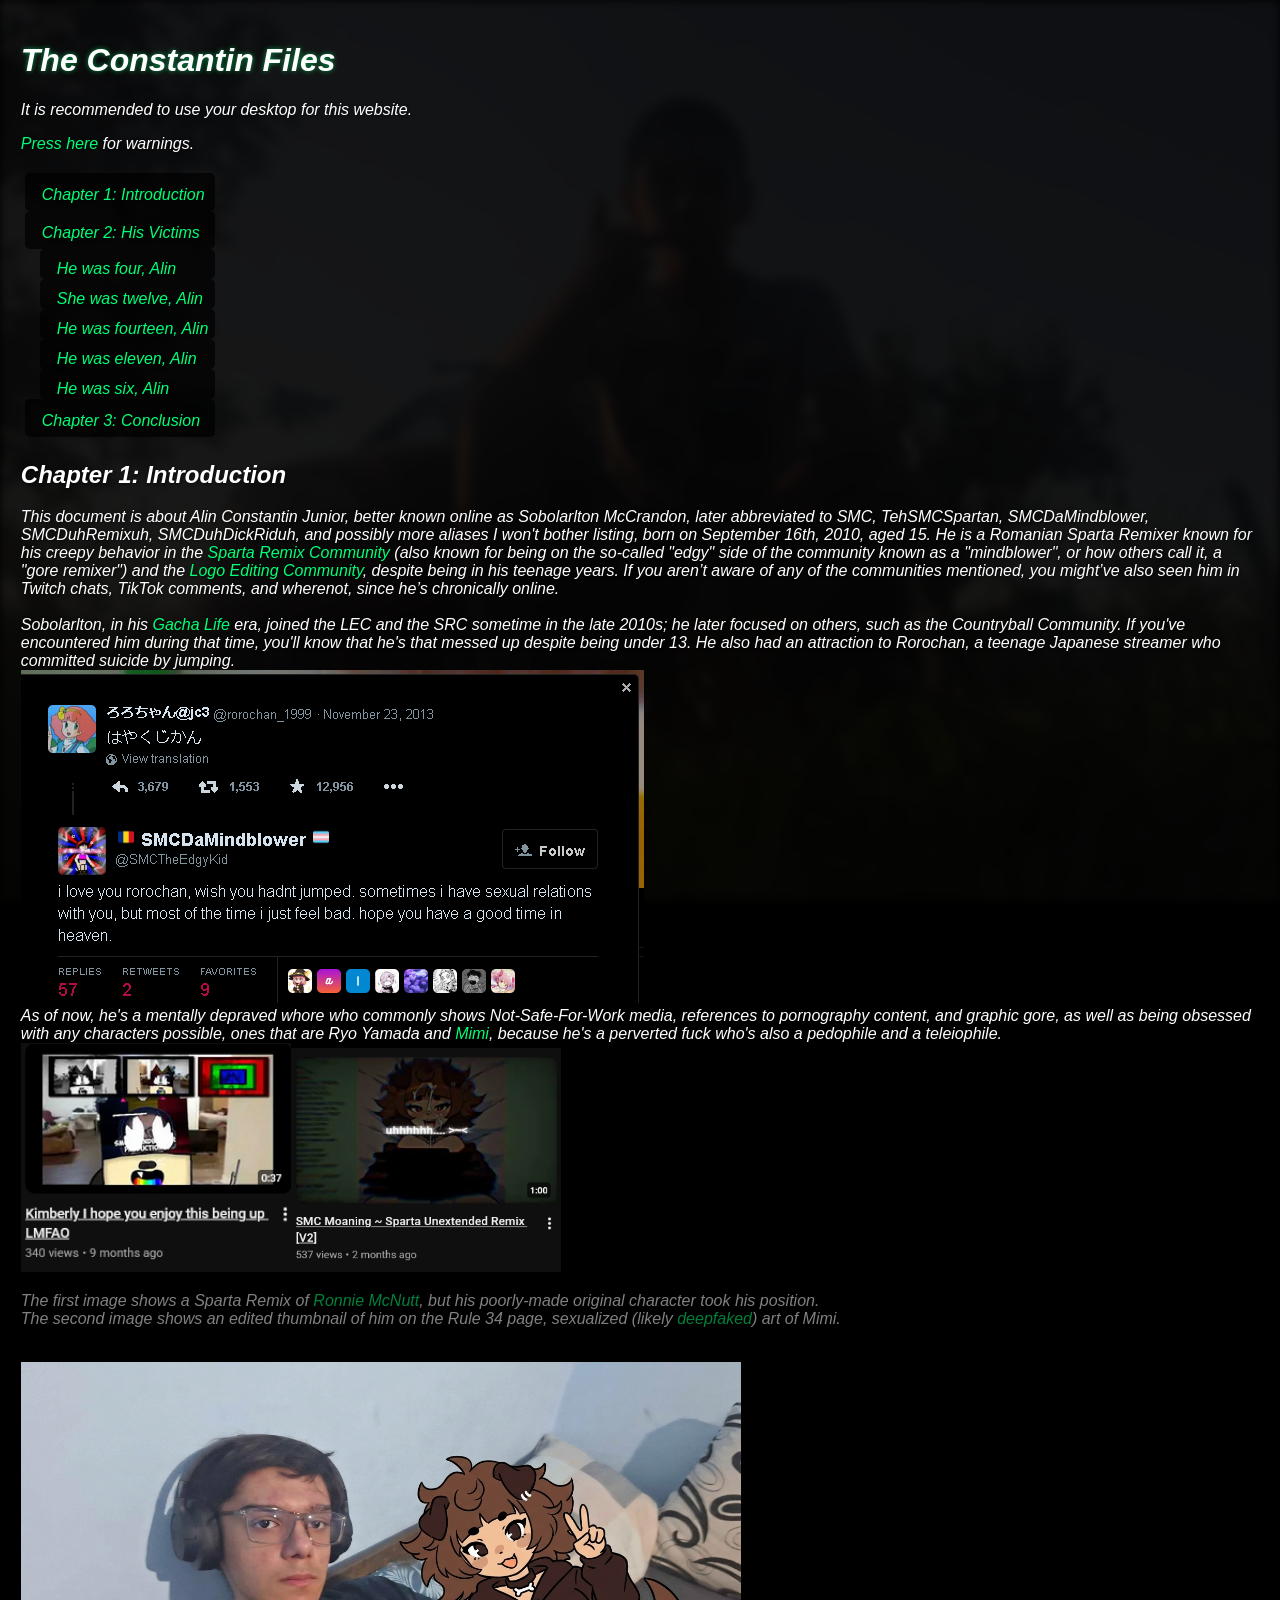
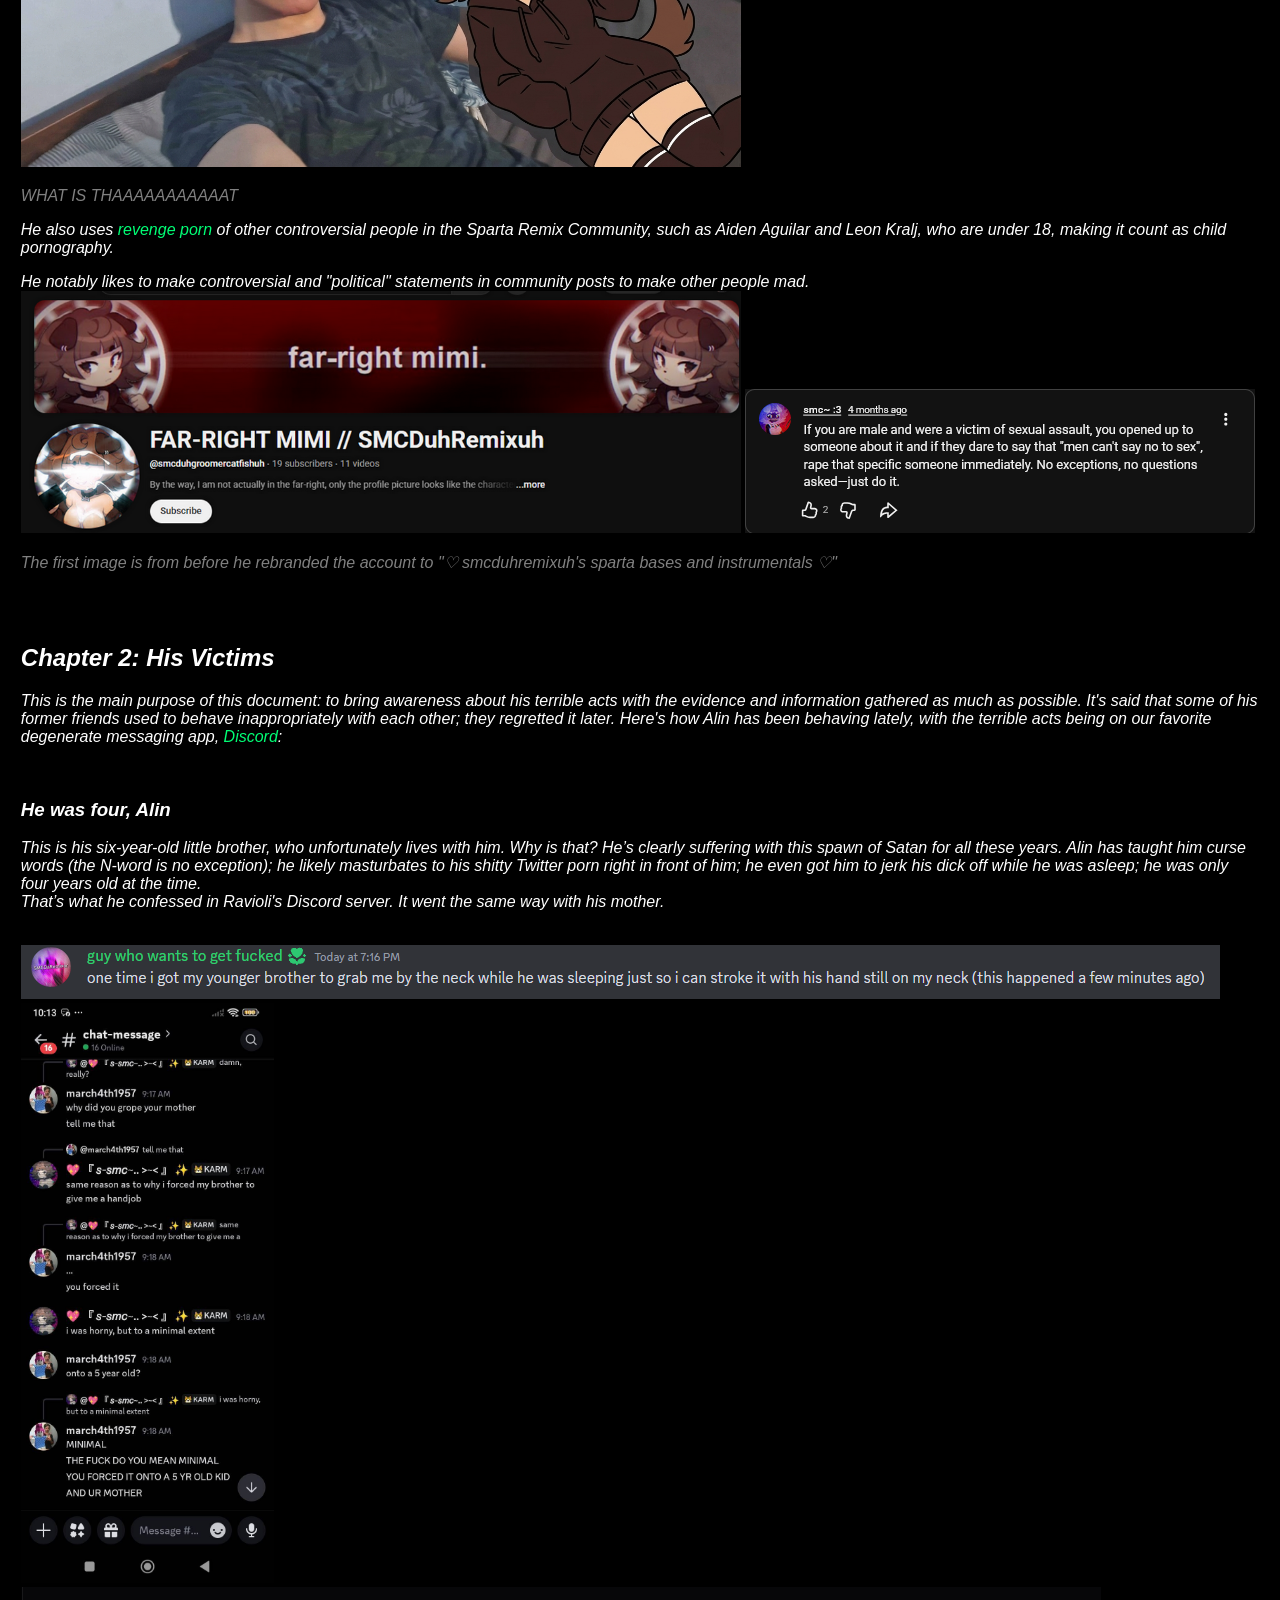
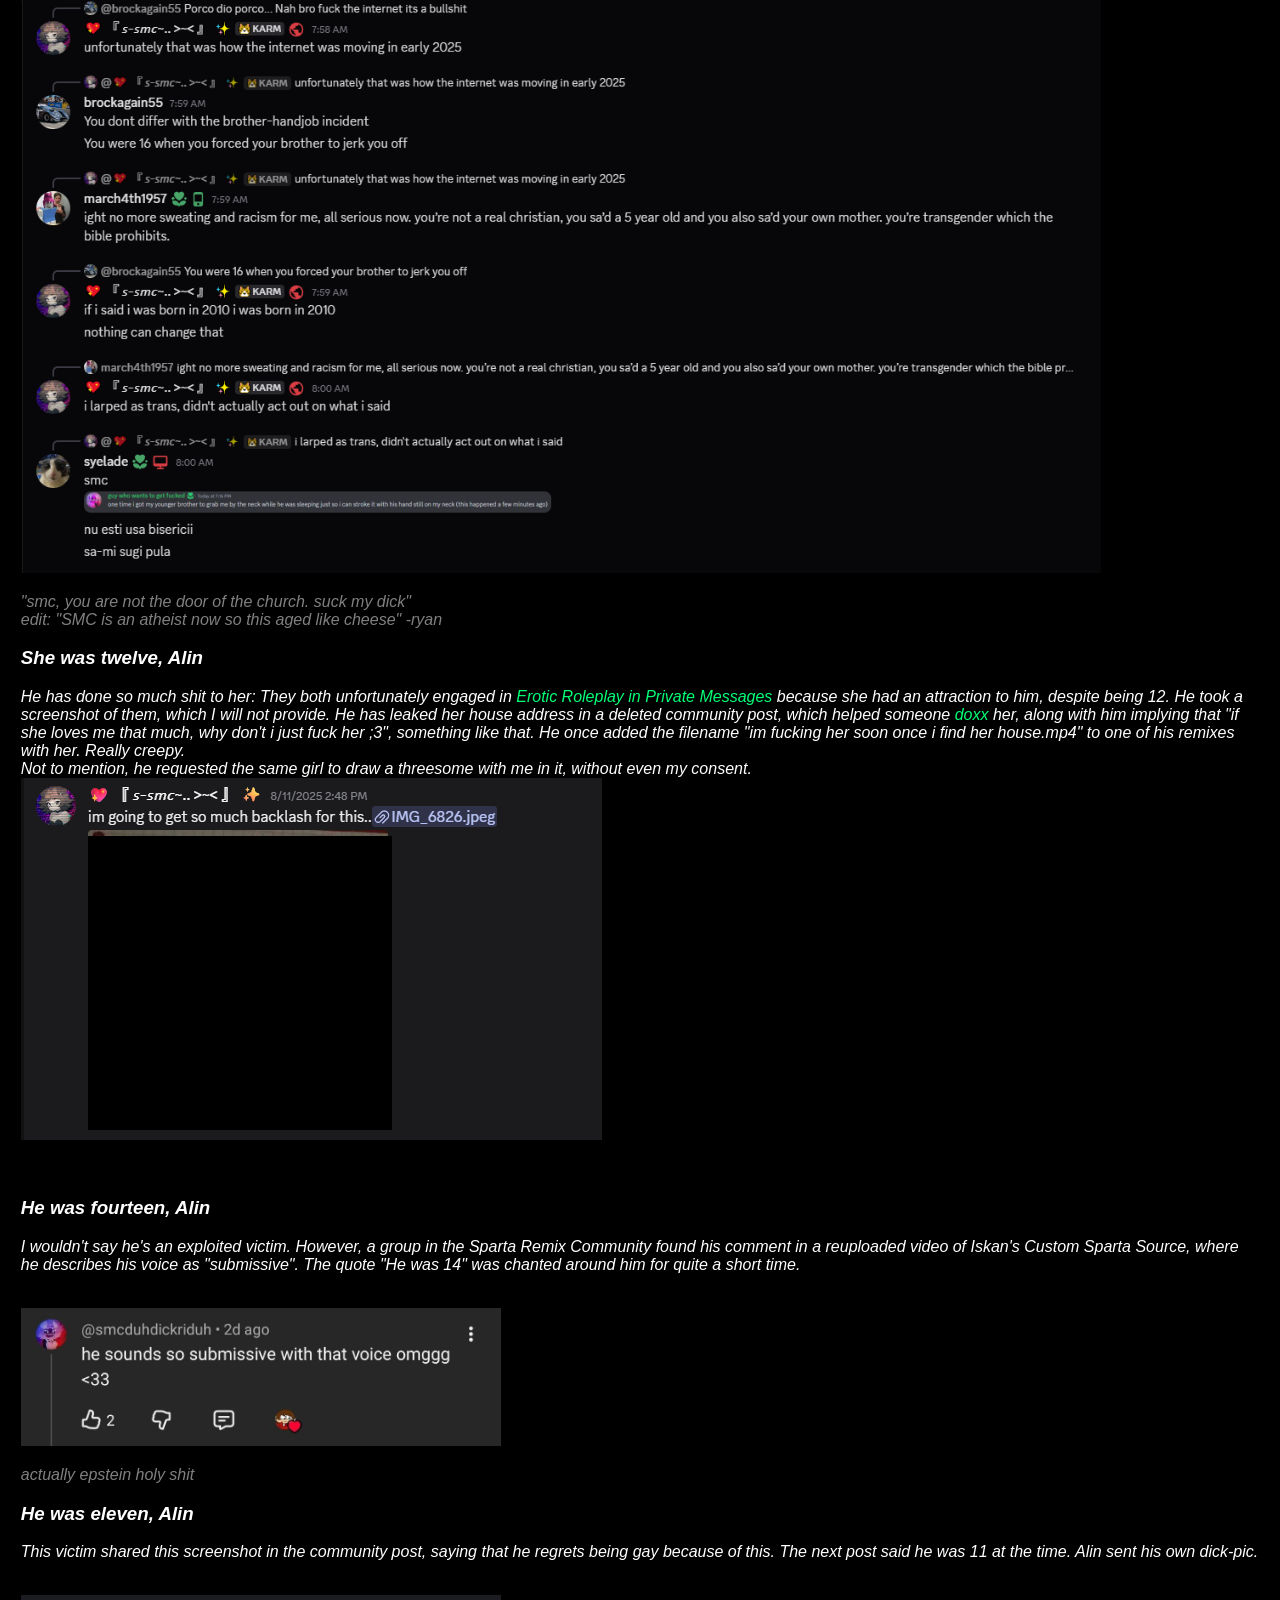
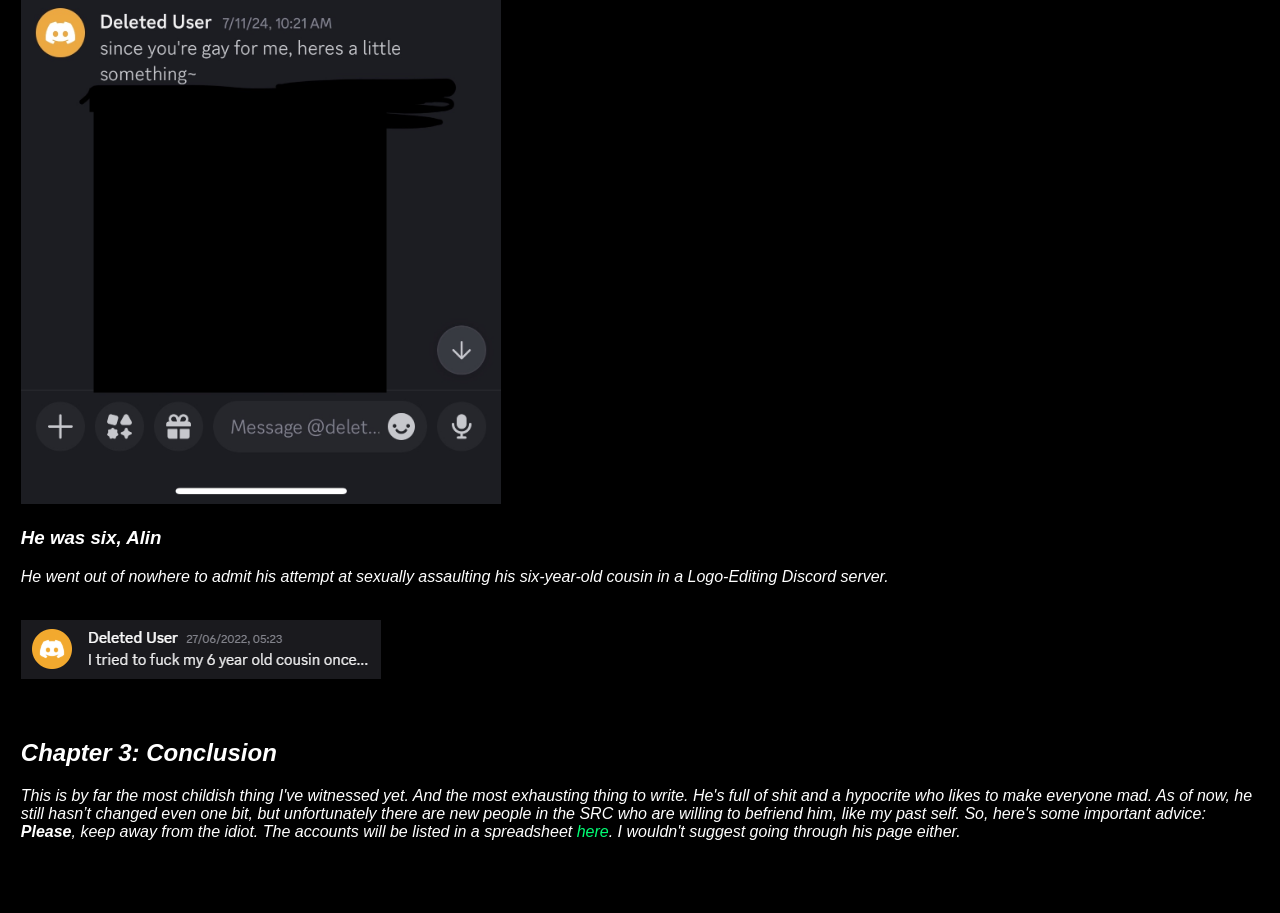
==== commit aa5207a2: "Update index2.html" ====
--- a/index2.html
+++ b/index2.html
@@ -45,7 +45,7 @@
                 This document is about Alin Constantin Junior, better known online as Sobolarlton McCrandon, later abbreviated to SMC, TehSMCSpartan, SMCDaMindblower, SMCDuhRemixuh, SMCDuhDickRiduh, and possibly more aliases I won't bother listing, born on September 16th, 2010, aged 15. He is a Romanian Sparta Remixer known for his creepy behavior in the <a href="https://spartaremix.fandom.com/wiki/Home">Sparta Remix Community</a> (also known for being on the so-called "edgy" side of the community known as a "mindblower", or how others call it, a "gore remixer") and the <a href="https://logo-editing.fandom.com/wiki/Logo_Editing_Wiki">Logo Editing Community</a>, despite being in his teenage years. If you aren’t aware of any of the communities mentioned, you might’ve also seen him in Twitch chats, TikTok comments, and wherenot, since he’s chronically online.<br><br>
                 Sobolarlton, in his <a href="https://lunime.fandom.com/wiki/Gacha_Life">Gacha Life</a> era, joined the LEC and the SRC sometime in the late 2010s; he later focused on others, such as the Countryball Community. If you've encountered him during that time, you'll know that he's that messed up despite being under 13. He also had an attraction to Rorochan, a teenage Japanese streamer who committed suicide by jumping. <br>
                 <img src="HAlWSNqXMAAQvuy.png"><br>
-                As of now, he's a mentally depraved whore who commonly shows Not-Safe-For-Work media, references to pornography content, and graphic gore, as well as being obsessed with any characters possible, ones that are being <a href="https://bocchi-the-rock.fandom.com/wiki/Ryo_Yamada">Ryo Yamada</a> and <a href="https://animation-meme.fandom.com/wiki/Typh/Mimi">Mimi</a> (from <a href="https://animation-meme.fandom.com/wiki/Typh">typh</a>, not to be confused with <a href="https://ongezellig.fandom.com/wiki/Mymy">the one from Ongezellig</a>), because he's a perverted fuck who's also a pedophile and a teleiophile.
+                As of now, he's a mentally depraved whore who commonly shows Not-Safe-For-Work media, references to pornography content, and graphic gore, as well as being obsessed with any characters possible, ones that are Ryo Yamada and <a href="https://animation-meme.fandom.com/wiki/Typh/Mimi">Mimi</a>, because he's a perverted fuck who's also a pedophile and a teleiophile.
                 <br> <img src="28sf8bj.png" style="width: 270px; height: auto;"><img src="hmb98pb.png" style="width: 270px; height: auto;"><br>
                 <p style="opacity: 50%;">
                     The first image shows a Sparta Remix of <a href="https://en.wikipedia.org/wiki/Suicide_of_Ronnie_McNutt">Ronnie McNutt</a>, but his poorly-made original character took his position.<br>
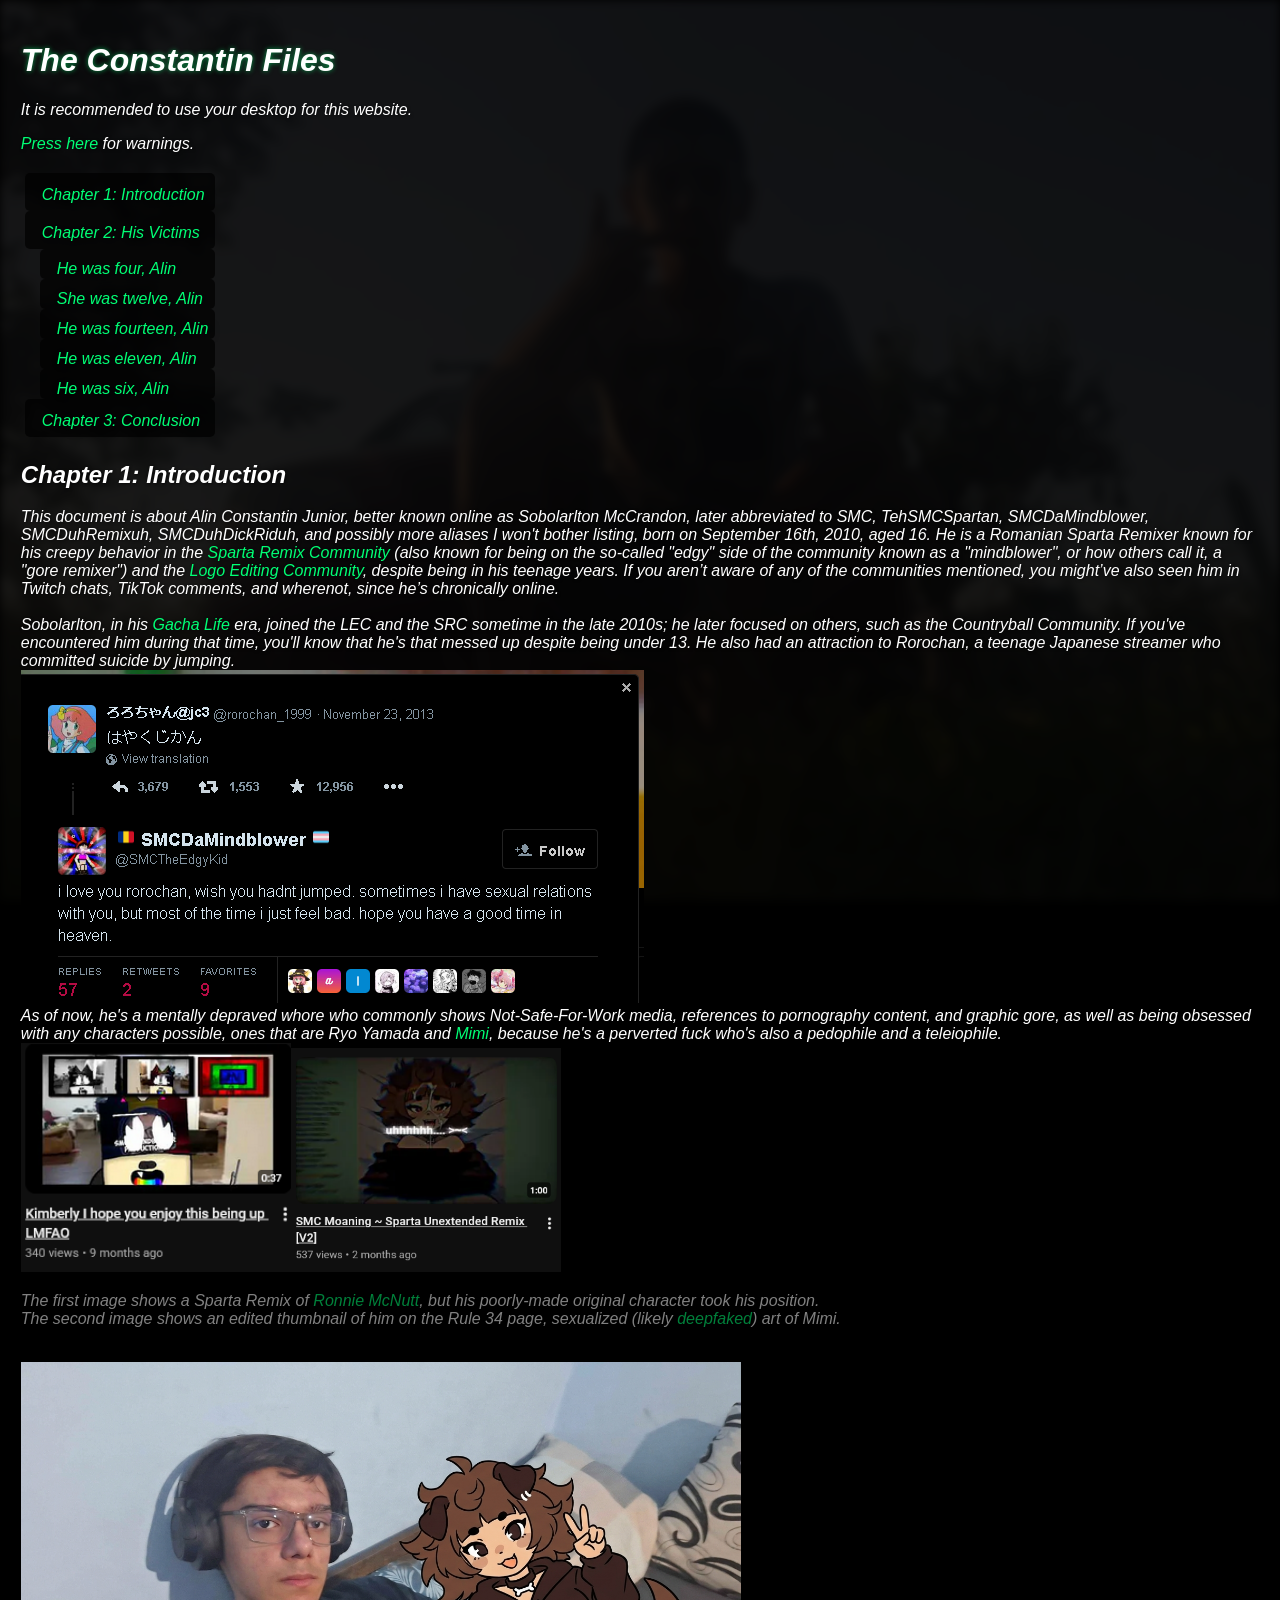
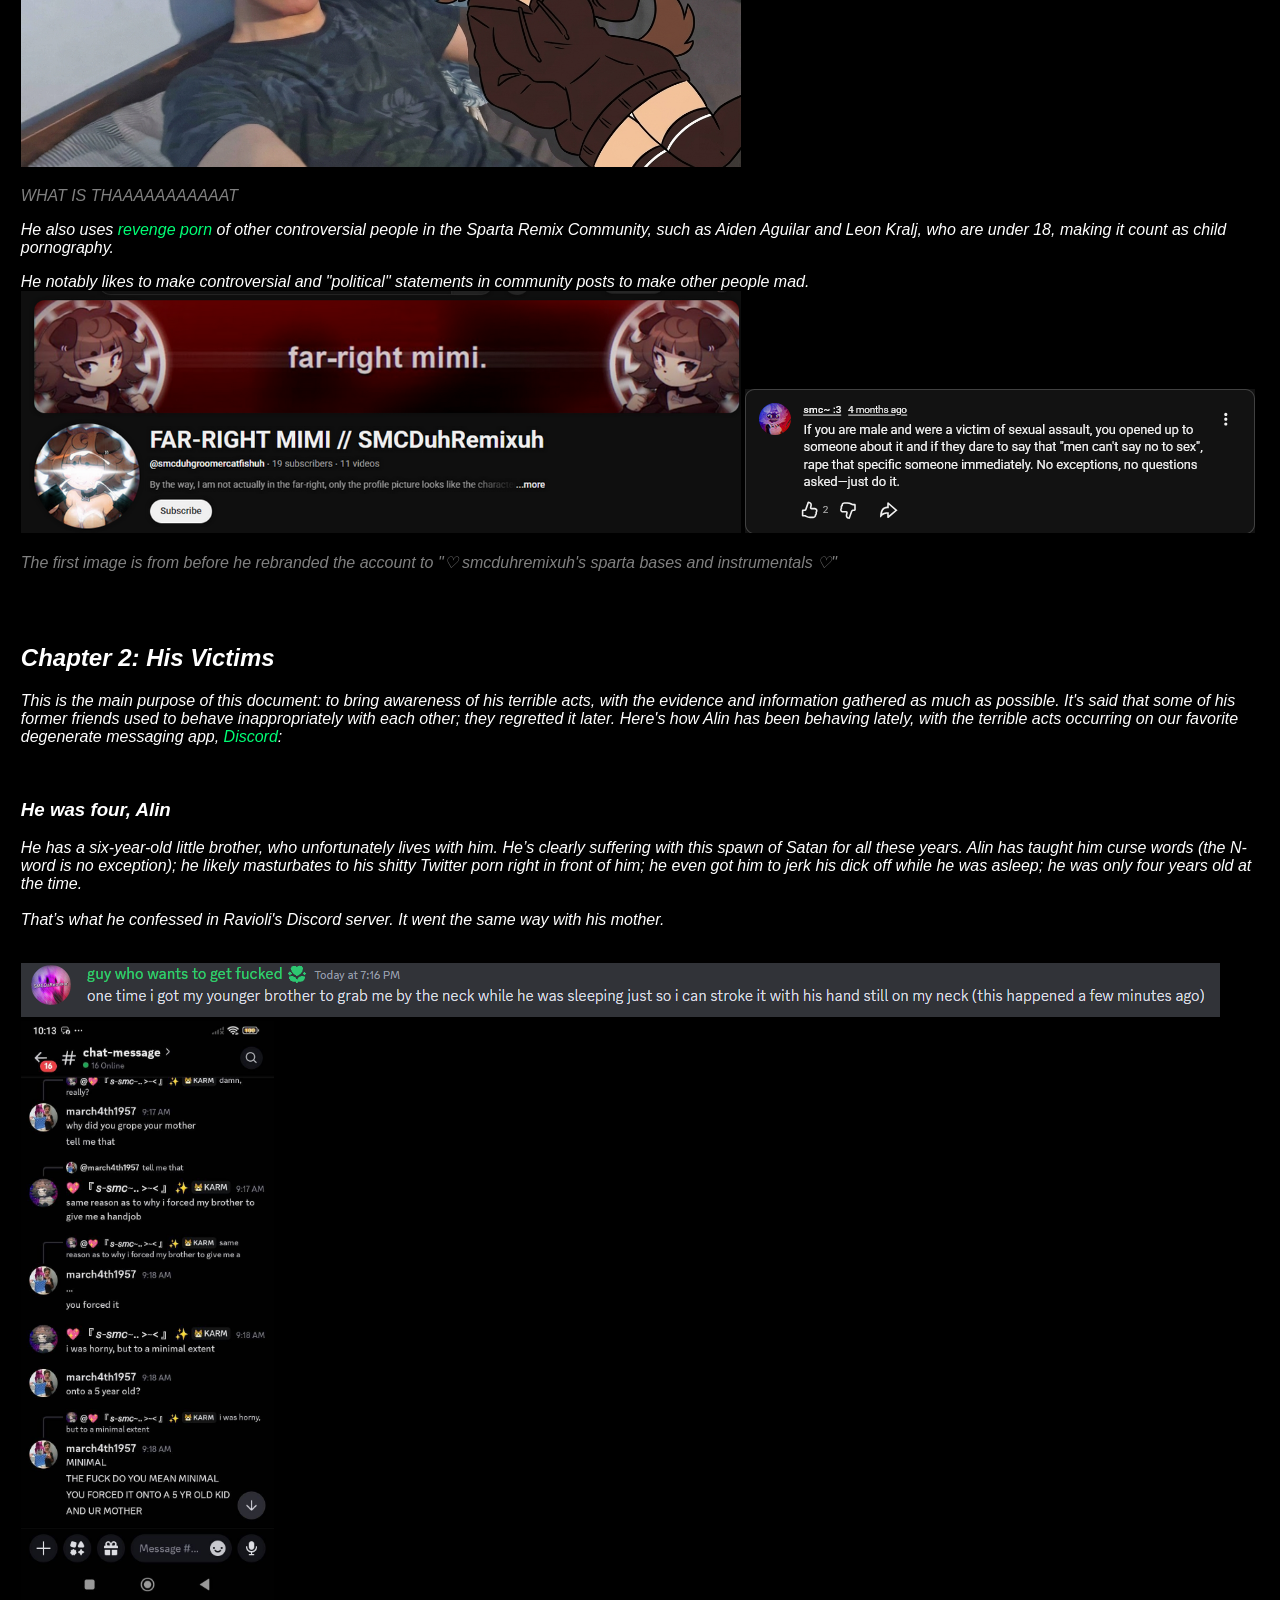
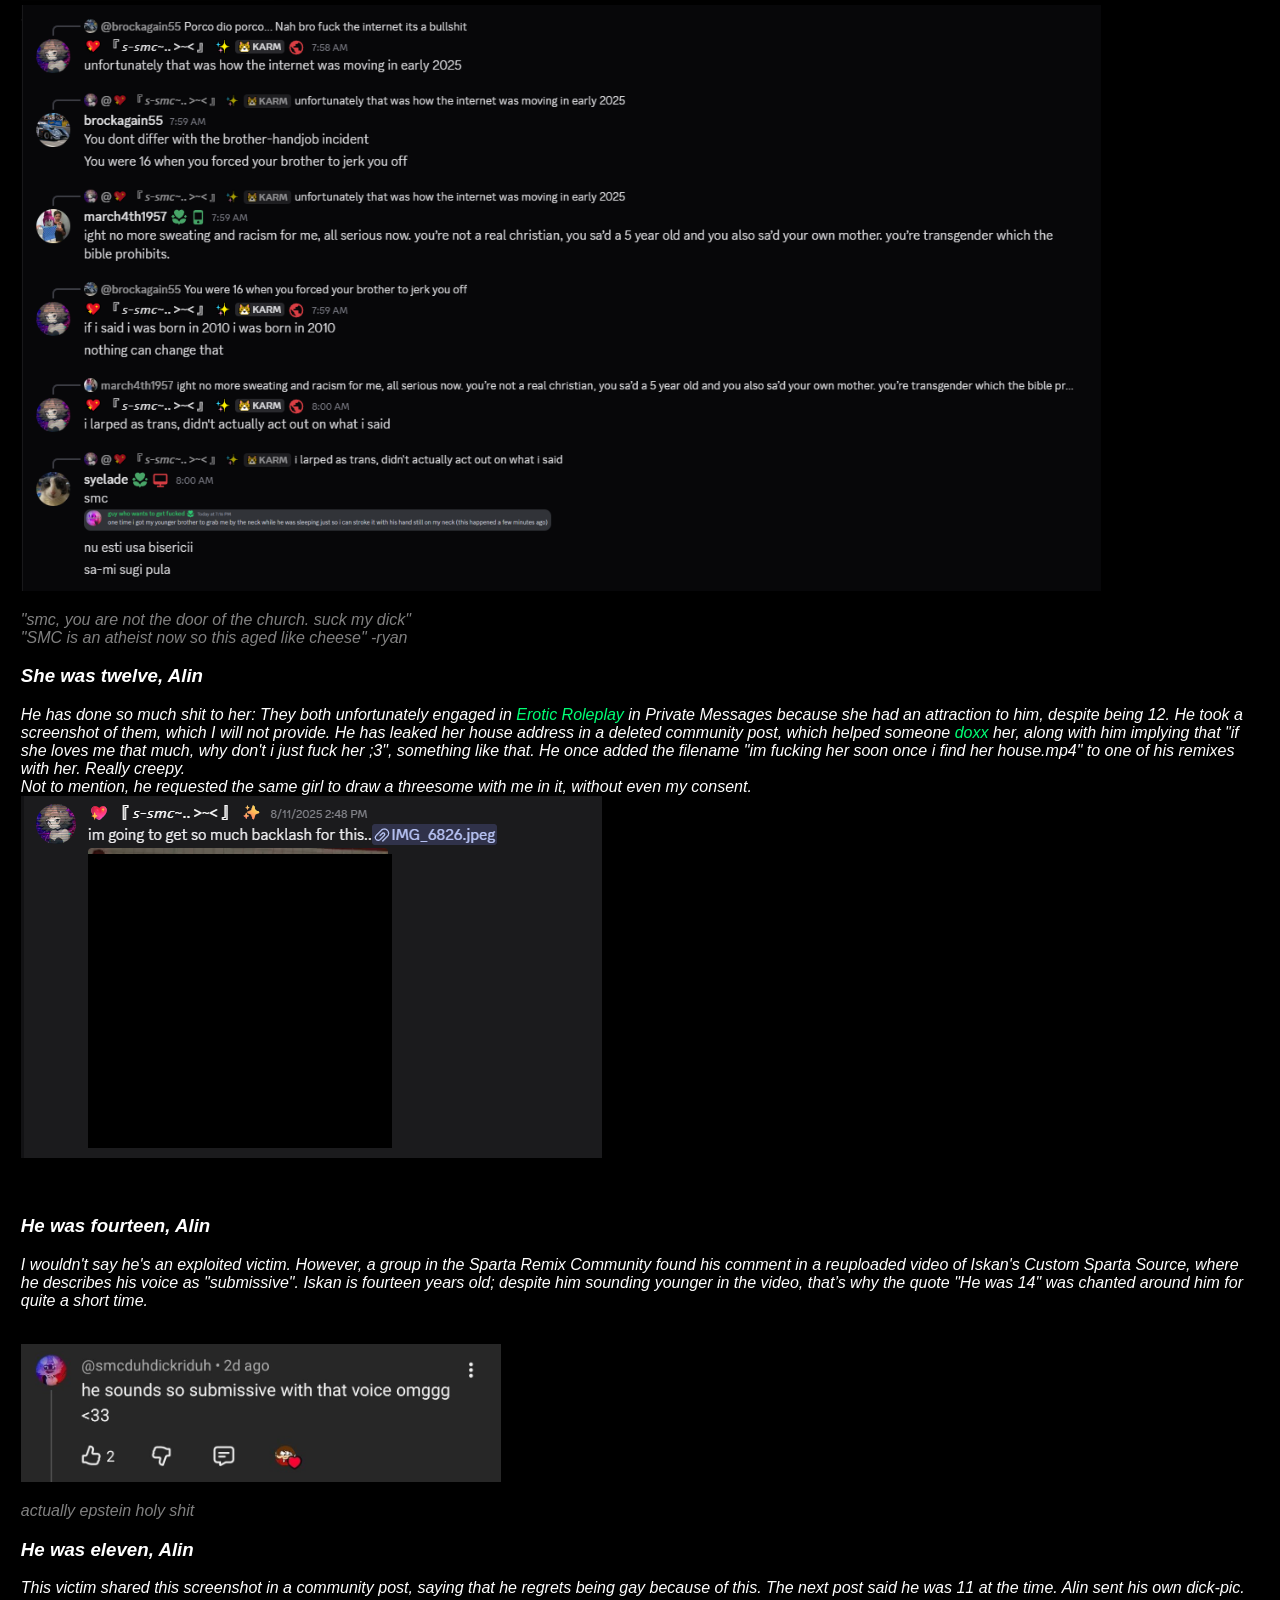
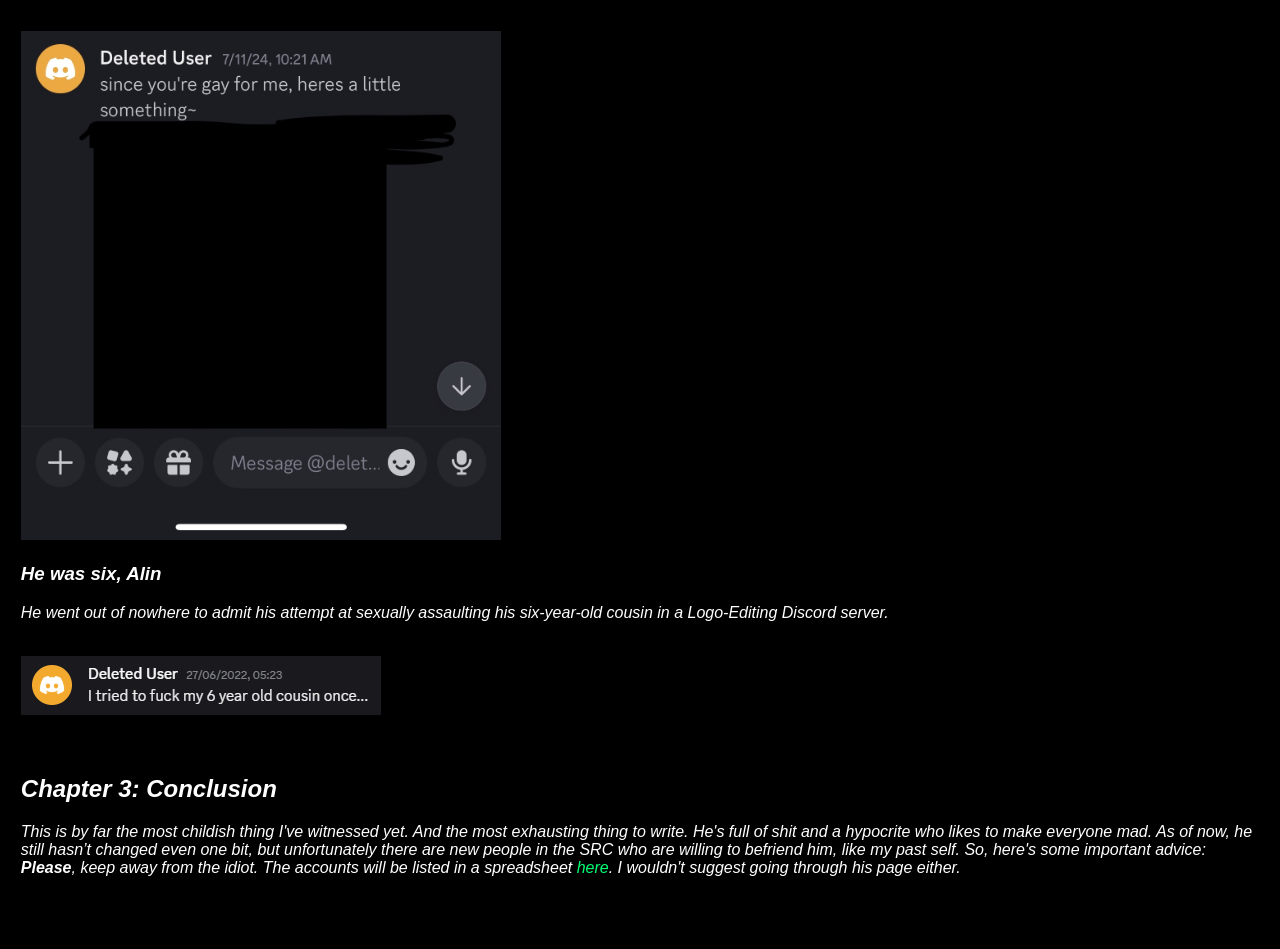
==== commit e0f25242: "Update index2.html" ====
--- a/index2.html
+++ b/index2.html
@@ -42,7 +42,7 @@
         <div id="chapter1">
             <h2>Chapter 1: Introduction</h2>
             <p>
-                This document is about Alin Constantin Junior, better known online as Sobolarlton McCrandon, later abbreviated to SMC, TehSMCSpartan, SMCDaMindblower, SMCDuhRemixuh, SMCDuhDickRiduh, and possibly more aliases I won't bother listing, born on September 16th, 2010, aged 15. He is a Romanian Sparta Remixer known for his creepy behavior in the <a href="https://spartaremix.fandom.com/wiki/Home">Sparta Remix Community</a> (also known for being on the so-called "edgy" side of the community known as a "mindblower", or how others call it, a "gore remixer") and the <a href="https://logo-editing.fandom.com/wiki/Logo_Editing_Wiki">Logo Editing Community</a>, despite being in his teenage years. If you aren’t aware of any of the communities mentioned, you might’ve also seen him in Twitch chats, TikTok comments, and wherenot, since he’s chronically online.<br><br>
+                This document is about Alin Constantin Junior, better known online as Sobolarlton McCrandon, later abbreviated to SMC, TehSMCSpartan, SMCDaMindblower, SMCDuhRemixuh, SMCDuhDickRiduh, and possibly more aliases I won't bother listing, born on September 16th, 2010, aged 16. He is a Romanian Sparta Remixer known for his creepy behavior in the <a href="https://spartaremix.fandom.com/wiki/Home">Sparta Remix Community</a> (also known for being on the so-called "edgy" side of the community known as a "mindblower", or how others call it, a "gore remixer") and the <a href="https://logo-editing.fandom.com/wiki/Logo_Editing_Wiki">Logo Editing Community</a>, despite being in his teenage years. If you aren’t aware of any of the communities mentioned, you might’ve also seen him in Twitch chats, TikTok comments, and wherenot, since he’s chronically online.<br><br>
                 Sobolarlton, in his <a href="https://lunime.fandom.com/wiki/Gacha_Life">Gacha Life</a> era, joined the LEC and the SRC sometime in the late 2010s; he later focused on others, such as the Countryball Community. If you've encountered him during that time, you'll know that he's that messed up despite being under 13. He also had an attraction to Rorochan, a teenage Japanese streamer who committed suicide by jumping. <br>
                 <img src="HAlWSNqXMAAQvuy.png"><br>
                 As of now, he's a mentally depraved whore who commonly shows Not-Safe-For-Work media, references to pornography content, and graphic gore, as well as being obsessed with any characters possible, ones that are Ryo Yamada and <a href="https://animation-meme.fandom.com/wiki/Typh/Mimi">Mimi</a>, because he's a perverted fuck who's also a pedophile and a teleiophile.
@@ -62,21 +62,21 @@
         <div id="chapter2">
             <h2>Chapter 2: His Victims</h2>
             <p>
-                This is the main purpose of this document: to bring awareness about his terrible acts with the evidence and information gathered as much as possible. It's said that some of his former friends used to behave inappropriately with each other; they regretted it later. Here's how Alin has been behaving lately, with the terrible acts being on our favorite degenerate messaging app, <a href="https://en.wikipedia.org/wiki/Discord">Discord</a>:
+                This is the main purpose of this document: to bring awareness of his terrible acts, with the evidence and information gathered as much as possible. It's said that some of his former friends used to behave inappropriately with each other; they regretted it later. Here's how Alin has been behaving lately, with the terrible acts occurring on our favorite degenerate messaging app, <a href="https://en.wikipedia.org/wiki/Discord">Discord</a>:
             </p> <br>
                 <div id="c2:one">
                     <h3>He was four, Alin</h3>
                     <p>
-                        This is his six-year-old little brother, who unfortunately lives with him. Why is that? He’s clearly suffering with this spawn of Satan for all these years. Alin has taught him curse words (the N-word is no exception); he likely masturbates to his shitty Twitter porn right in front of him; he even got him to jerk his dick off while he was asleep; he was only four years old at the time.
-                        <br>That’s what he confessed in Ravioli's Discord server. It went the same way with his mother.
+                        He has a six-year-old little brother, who unfortunately lives with him. He’s clearly suffering with this spawn of Satan for all these years. Alin has taught him curse words (the N-word is no exception); he likely masturbates to his shitty Twitter porn right in front of him; he even got him to jerk his dick off while he was asleep; he was only four years old at the time.
+                        <br><br>That’s what he confessed in Ravioli's Discord server. It went the same way with his mother.
                     </p><br>
                     <img src="pnROt03.png"> <br> <img src="h8wOeFX.png" style="max-width: auto; height: 580px"> <img src="gEyL4BJ.png" style="max-width: 1080px; height: auto"> <br>
-                    <p style="opacity: 50%;">"smc, you are not the door of the church. suck my dick"<br>edit: "SMC is an atheist now so this aged like cheese" -ryan </p>
+                    <p style="opacity: 50%;">"smc, you are not the door of the church. suck my dick"<br>"SMC is an atheist now so this aged like cheese" -ryan </p>
                 </div>
                 <div id="c2:two">
                     <h3>She was twelve, Alin</h3>
                     <p>
-                        He has done so much shit to her: They both unfortunately engaged in <a href="https://en.wikipedia.org/wiki/Cybersex">Erotic Roleplay in Private Messages</a> because she had an attraction to him, despite being 12. He took a screenshot of them, which I will not provide. He has leaked her house address in a deleted community post, which helped someone <a href="https://en.wikipedia.org/wiki/Doxing">doxx</a> her, along with him implying that "if she loves me that much, why don't i just fuck her ;3</a>", something like that. He once added the filename "im fucking her soon once i find her house.mp4" to one of his remixes with her. Really creepy.
+                        He has done so much shit to her: They both unfortunately engaged in <a href="https://en.wikipedia.org/wiki/Cybersex">Erotic Roleplay</a> in Private Messages because she had an attraction to him, despite being 12. He took a screenshot of them, which I will not provide. He has leaked her house address in a deleted community post, which helped someone <a href="https://en.wikipedia.org/wiki/Doxing">doxx</a> her, along with him implying that "if she loves me that much, why don't i just fuck her ;3</a>", something like that. He once added the filename "im fucking her soon once i find her house.mp4" to one of his remixes with her. Really creepy.
                         <br> Not to mention, he requested the same girl to draw a threesome with me in it, without even my consent. <br>
                         <img src="drrn9pj.png">
                     </p><br>
@@ -84,7 +84,7 @@
                 <div id="c2:three">
                     <h3>He was fourteen, Alin</h3>
                     <p>
-                        I wouldn't say he's an exploited victim. However, a group in the Sparta Remix Community found his comment in a reuploaded video of Iskan's Custom Sparta Source, where he describes his voice as "submissive". The quote "He was 14" was chanted around him for quite a short time.
+                        I wouldn't say he's an exploited victim. However, a group in the Sparta Remix Community found his comment in a reuploaded video of Iskan's Custom Sparta Source, where he describes his voice as "submissive". Iskan is fourteen years old; despite him sounding younger in the video, that’s why the quote "He was 14" was chanted around him for quite a short time.
                         </p><br>
                     <img src="kp3xj6j.jpg" style="max-width: 480px; height: auto"><br>
                     <p style="opacity: 50%;">actually epstein holy shit</p>
@@ -92,7 +92,7 @@
                 <div id="c2:four">
                     <h3>He was eleven, Alin</h3>
                     <p>
-                        This victim shared this screenshot in the community post, saying that he regrets being gay because of this. The next post said he was 11 at the time. Alin sent his own dick-pic.
+                        This victim shared this screenshot in a community post, saying that he regrets being gay because of this. The next post said he was 11 at the time. Alin sent his own dick-pic.
                     </p><br>
                     <img src="13BtzAI.png" style="max-width: 480px; height: auto"><br>
                 </div>
